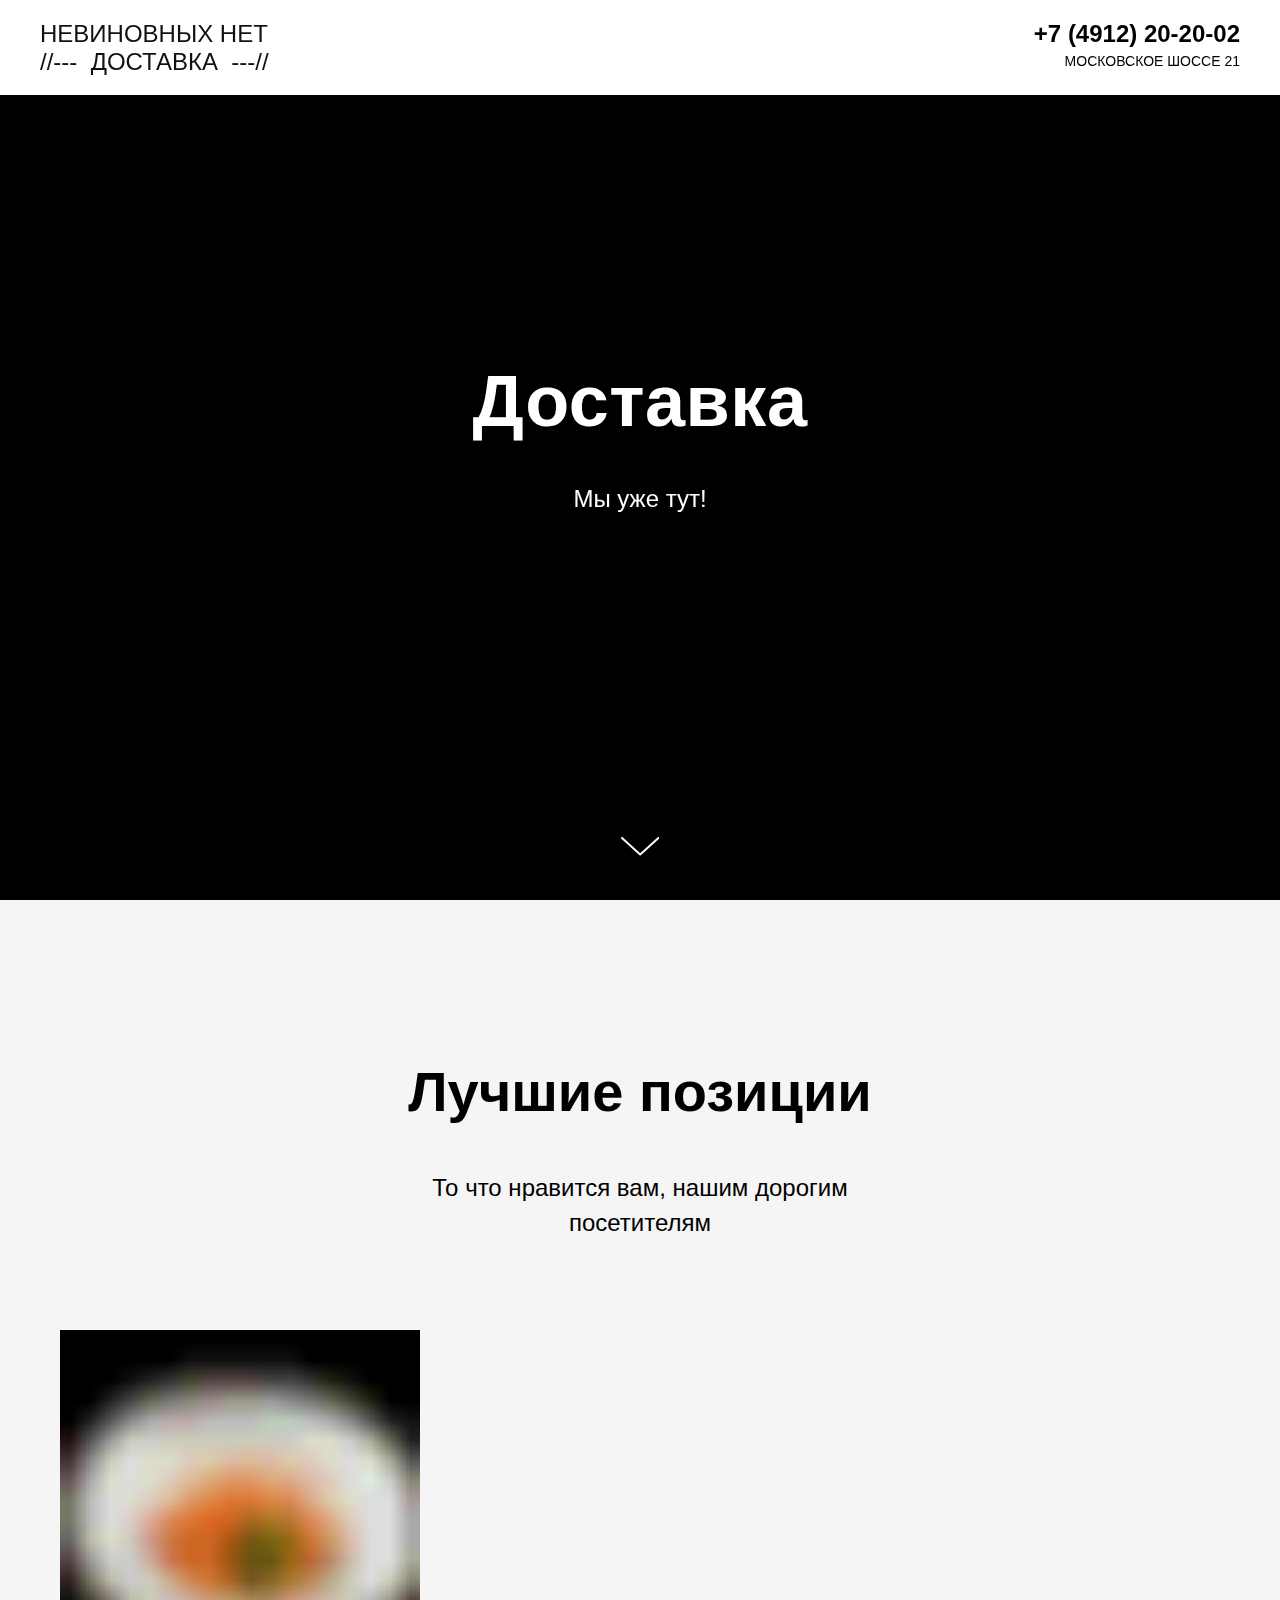
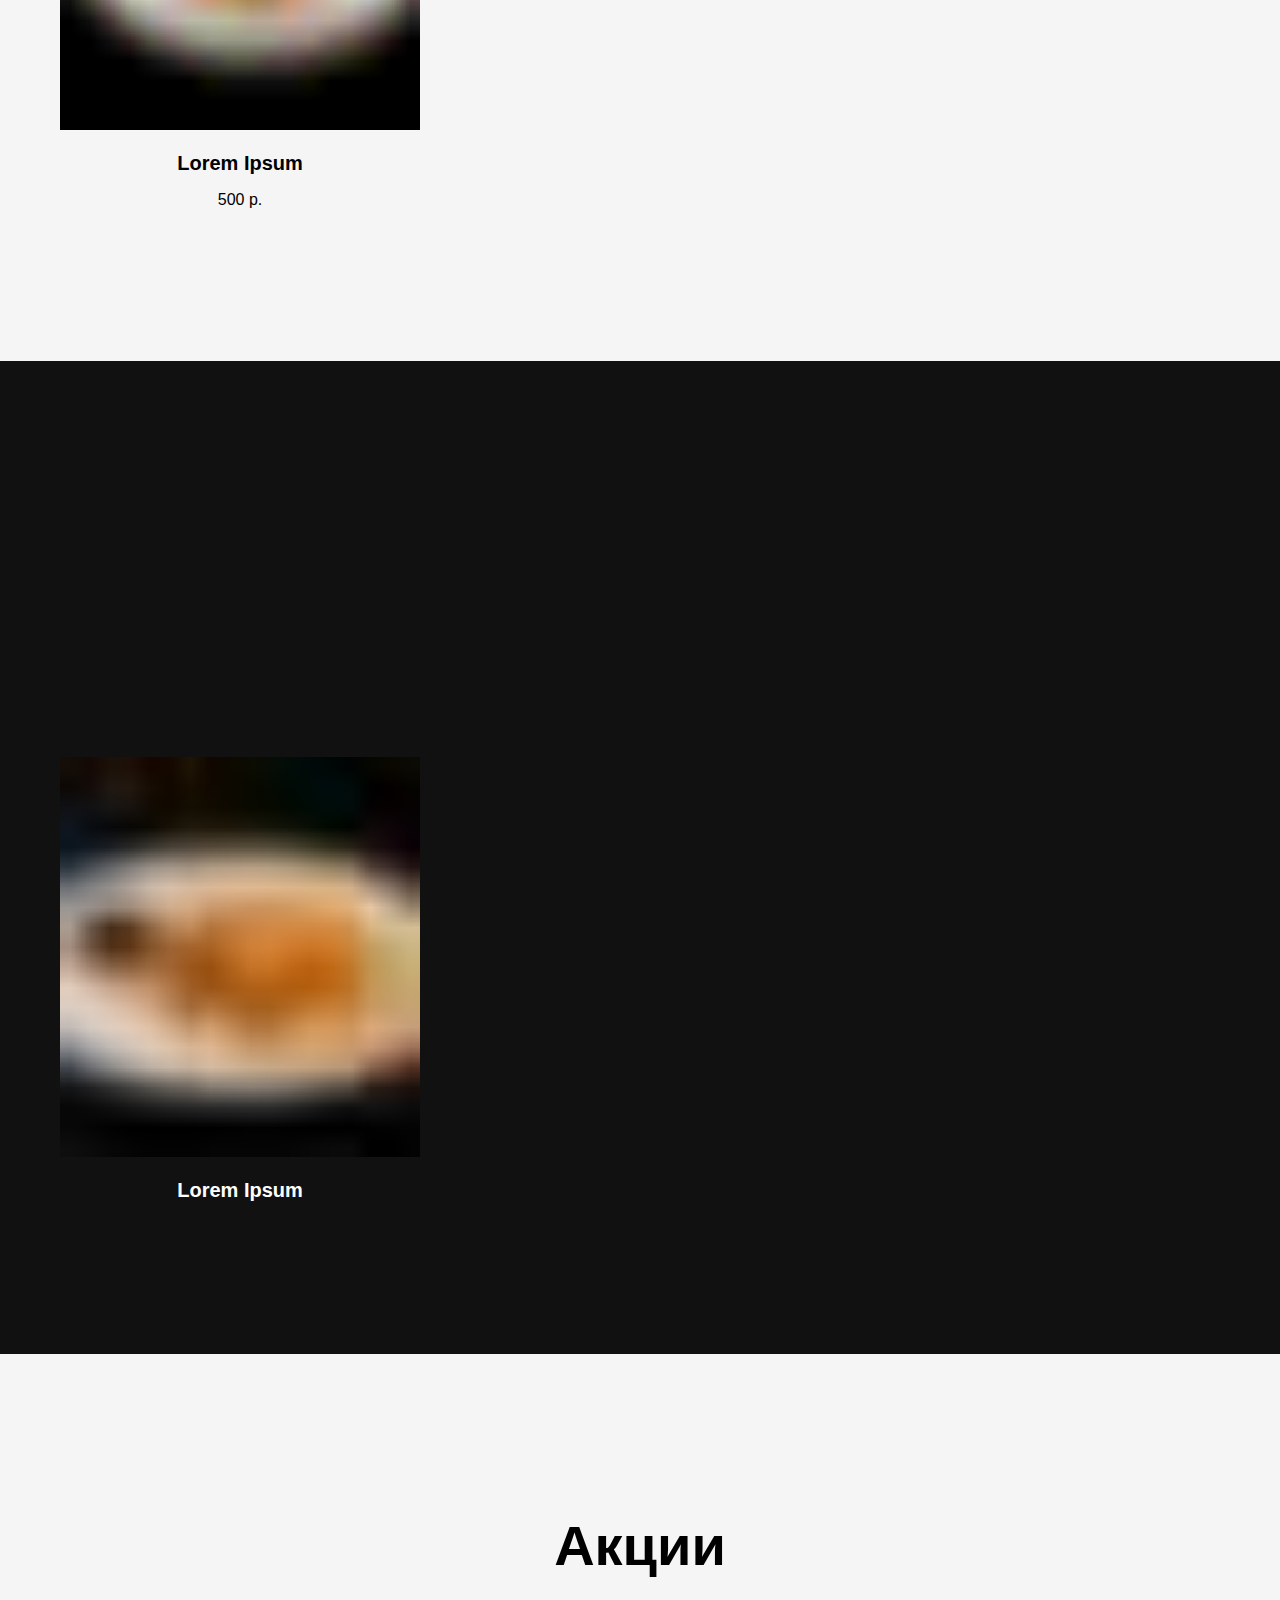
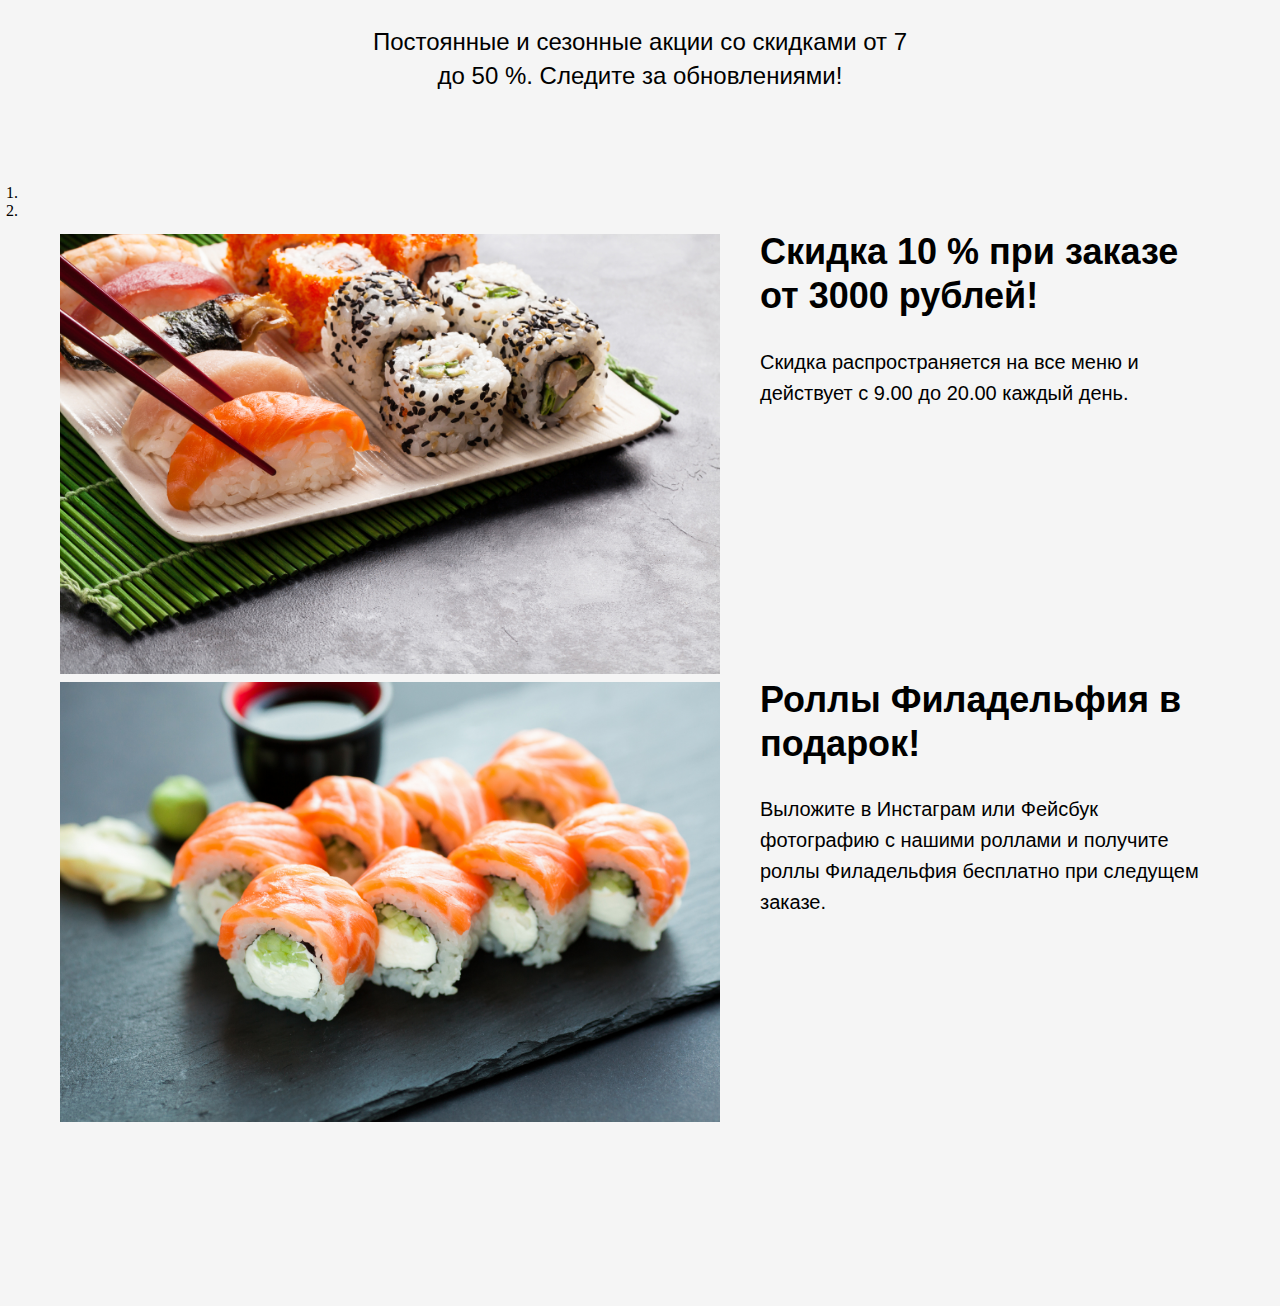
==== delivery.html @ f522497b "Add files via upload" ====
<!DOCTYPE html>
<html>

<head>
  <meta charset="utf-8">
  <meta name="viewport" content="width=device-width, initial-scale=1.0">
  <!--metatextblock-->
  <title>Delivery</title>
  <meta property="og:url" content="http://project5438077.tilda.ws/delivery">
  <meta property="og:title" content="Delivery">
  <meta property="og:description" content>
  <meta property="og:type" content="website">
  <meta property="og:image" content="images/Depositphotos_106340_1.jpg">
  <link rel="canonical" href="http://project5438077.tilda.ws/delivery">
  <link rel="stylesheet" href="./css/style.css">
  <!--/metatextblock-->
  <meta property="fb:app_id" content="257953674358265">
  <meta name="format-detection" content="telephone=no">
  <meta http-equiv="x-dns-prefetch-control" content="on">
  <link rel="dns-prefetch" href="https://ws.tildacdn.com">
  <link rel="dns-prefetch" href="https://static.tildacdn.info">
  <link rel="shortcut icon" href="tildafavicon.ico" type="image/x-icon">
  <!-- Assets -->
  <script src="js/tilda-fallback-1.0.min.js" charset="utf-8" async></script>
  <link rel="stylesheet" href="css/tilda-grid-3.0.min.css" type="text/css" media="all" onerror="this.loaderr='y';">
  <link rel="stylesheet" href="css/tilda-blocks-2.14.css" type="text/css" media="all" onerror="this.loaderr='y';">
  <link rel="stylesheet" href="css/tilda-animation-1.0.min.css" type="text/css" media="all" onerror="this.loaderr='y';">
  <link rel="stylesheet" href="css/tilda-menusub-1.0.min.css" type="text/css" media="print" onload="this.media='all';" onerror="this.loaderr='y';">
  <noscript>
    <link rel="stylesheet" href="css/tilda-menusub-1.0.min.css" type="text/css" media="all">
  </noscript>
  <link rel="stylesheet" href="css/tilda-cover-1.0.min.css" type="text/css" media="all" onerror="this.loaderr='y';">
  <link rel="stylesheet" href="css/tilda-popup-1.1.min.css" type="text/css" media="print" onload="this.media='all';" onerror="this.loaderr='y';">
  <noscript>
    <link rel="stylesheet" href="css/tilda-popup-1.1.min.css" type="text/css" media="all">
  </noscript>
  <link rel="stylesheet" href="css/tilda-slds-1.4.min.css" type="text/css" media="print" onload="this.media='all';" onerror="this.loaderr='y';">
  <noscript>
    <link rel="stylesheet" href="css/tilda-slds-1.4.min.css" type="text/css" media="all">
  </noscript>
  <link rel="stylesheet" href="css/tilda-zoom-2.0.min.css" type="text/css" media="print" onload="this.media='all';" onerror="this.loaderr='y';">
  <noscript>
    <link rel="stylesheet" href="css/tilda-zoom-2.0.min.css" type="text/css" media="all">
  </noscript>
  <link rel="stylesheet" href="css/tilda-catalog-1.1.min.css" type="text/css" media="print" onload="this.media='all';" onerror="this.loaderr='y';">
  <noscript>
    <link rel="stylesheet" href="css/tilda-catalog-1.1.min.css" type="text/css" media="all">
  </noscript>
  <link rel="stylesheet" href="css/tilda-forms-1.0.min.css" type="text/css" media="all" onerror="this.loaderr='y';">
  <link rel="stylesheet" href="css/carousel-btstrp.min.css" type="text/css" media="print" onload="this.media='all';" onerror="this.loaderr='y';">
  <noscript>
    <link rel="stylesheet" href="css/carousel-btstrp.min.css" type="text/css" media="all">
  </noscript>
  <script src="js/jquery-1.10.2.min.js" onerror="this.loaderr='y';"></script>
  <script src="js/tilda-scripts-3.0.min.js" onerror="this.loaderr='y';"></script>
  <script src="js/tilda-blocks-2.7.js" onerror="this.loaderr='y';"></script>
  <script src="js/lazyload-1.3.min.js" charset="utf-8" async onerror="this.loaderr='y';"></script>
  <script src="js/tilda-animation-1.0.min.js" charset="utf-8" async onerror="this.loaderr='y';"></script>
  <script src="js/tilda-cover-1.0.min.js" charset="utf-8" async onerror="this.loaderr='y';"></script>
  <script src="js/tilda-events-1.0.min.js" charset="utf-8" async onerror="this.loaderr='y';"></script>
  <script src="js/tilda-menusub-1.0.min.js" charset="utf-8" async onerror="this.loaderr='y';"></script>
  <script src="js/hammer.min.js" charset="utf-8" async onerror="this.loaderr='y';"></script>
  <script src="js/tilda-slds-1.4.min.js" charset="utf-8" async onerror="this.loaderr='y';"></script>
  <script src="js/tilda-products-1.0.min.js" charset="utf-8" async onerror="this.loaderr='y';"></script>
  <script src="js/tilda-zoom-2.0.min.js" charset="utf-8" async onerror="this.loaderr='y';"></script>
  <script src="js/tilda-catalog-1.1.min.js" charset="utf-8" async onerror="this.loaderr='y';"></script>
  <script src="js/bootstrap.min.js" charset="utf-8" onerror="this.loaderr='y';"></script>
  <script src="js/tilda-forms-1.0.min.js" charset="utf-8" async onerror="this.loaderr='y';"></script>
  <script src="js/tilda-cart-1.0.min.js" charset="utf-8" async onerror="this.loaderr='y';"></script>
  <script src="js/tilda-video-processor-1.0.min.js" charset="utf-8" async onerror="this.loaderr='y';"></script>
  <script type="text/javascript">
    window.dataLayer = window.dataLayer || [];
  </script>
  <script type="text/javascript">
    (function() {
      if ((/bot|google|yandex|baidu|bing|msn|duckduckbot|teoma|slurp|crawler|spider|robot|crawling|facebook/i.test(navigator.userAgent)) === false && typeof(sessionStorage) != 'undefined' && sessionStorage.getItem('visited') !== 'y' && document.visibilityState) {
        var style = document.createElement('style');
        style.type = 'text/css';
        style.innerHTML = '@media screen and (min-width: 980px) {.t-records {opacity: 0;}.t-records_animated {-webkit-transition: opacity ease-in-out .2s;-moz-transition: opacity ease-in-out .2s;-o-transition: opacity ease-in-out .2s;transition: opacity ease-in-out .2s;}.t-records.t-records_visible {opacity: 1;}}';
        document.getElementsByTagName('head')[0].appendChild(style);

        function t_setvisRecs() {
          var alr = document.querySelectorAll('.t-records');
          Array.prototype.forEach.call(alr, function(el) {
            el.classList.add("t-records_animated");
          });
          setTimeout(function() {
            Array.prototype.forEach.call(alr, function(el) {
              el.classList.add("t-records_visible");
            });
            sessionStorage.setItem("visited", "y");
          }, 400);
        }
        document.addEventListener('DOMContentLoaded', t_setvisRecs);
      }
    })();
  </script>
  <style type="text/css">
    @media screen and (min-width: 980px) {
      .t-records {
        opacity: 0;
      }
      .t-records_animated {
        -webkit-transition: opacity ease-in-out .2s;
        -moz-transition: opacity ease-in-out .2s;
        -o-transition: opacity ease-in-out .2s;
        transition: opacity ease-in-out .2s;
      }
      .t-records.t-records_visible {
        opacity: 1;
      }
    }
  </style>
</head>

<body class="t-body" style="margin:0;">
  <!--allrecords-->
  <div id="allrecords" class="t-records t-records_animated t-records_visible" data-hook="blocks-collection-content-node" data-tilda-project-id="5438077" data-tilda-page-id="26859741" data-tilda-page-alias="delivery" data-tilda-formskey="30fe59f7a4c618c6c5c0951fc5438077" data-tilda-lazy="yes">
    <div id="rec433613453" class="r t-rec" style=" " data-animationappear="off" data-record-type="257">
      <!-- T228 -->
      <div id="nav433613453marker"></div>
      <div class="t228__mobile">
        <div class="t228__mobile_container">
          <div class="t228__mobile_text t-name t-name_md" field="text"> </div>
          <div class="t228__burger"> <span></span> <span></span> <span></span> <span></span> </div>
        </div>
      </div>
      <div id="nav433613453" class="t228 t228__hidden t228__positionfixed " style="background-color: rgba(255,255,255,1); height:95px; box-shadow: 0px 1px 3px rgba(0,0,0,0.10);" data-bgcolor-hex="#ffffff" data-bgcolor-rgba="rgba(255,255,255,1)" data-navmarker="nav433613453marker" data-appearoffset data-bgopacity-two="100" data-menushadow="10" data-bgopacity="1" data-bgcolor-rgba-afterscroll="rgba(255,255,255,1)" data-menu-items-align="center" data-menu="yes">
        <div class="t228__maincontainer " style="height:95px;">
          <div class="t228__padding40px"></div>
          <div class="t228__leftside">
            <div class="t228__leftcontainer">
              <a href="./index.html" style="color:#111;">
                <div class="t228__logo t-title" field="title" style="color:#111;">НЕВИНОВНЫХ НЕТ
                  <br>//---  ДОСТАВКА  ---//</div>
              </a>
            </div>
          </div>
          <div class="t228__centerside "> </div>
          <div class="t228__rightside">
            <div class="t228__rightcontainer">
              <div class="t228__right_descr" style="color:#000000;font-size:24px;font-weight:600;">
                <div style="line-height: 24px;" data-customstyle="yes">+7 (4912) 20-20-02
                  <br><span style="font-weight: 400; font-size: 14px;">МОСКОВСКОЕ ШОССЕ 21</span></div>
              </div>
            </div>
          </div>
          <div class="t228__padding40px"></div>
        </div>
      </div>
      <style>
        @media screen and (max-width: 980px) {
          #rec433613453 .t228__leftcontainer {
            padding: 20px;
          }
          #rec433613453 .t228__imglogo {
            padding: 20px 0;
          }
          #rec433613453 .t228 {
            position: static;
          }
        }
      </style>
      <script>
        $(window).on('load', function() {
          if (typeof t228_setWidth !== 'undefined') {
            t228_setWidth('433613453');
          }
        });
        $(window).on('resize', function() {
          if (typeof t228_setWidth !== 'undefined') {
            t228_setWidth('433613453');
          }
          t228_setBg('433613453');
        });
        $(document).ready(function() {
          setTimeout(function() {
            t228_highlight();
          }, 500);
          t228_checkAnchorLinks('433613453');
          if (typeof t228__init === 'function') {
            t228__init('433613453');
          }
          t228_setBg('433613453');
          if (typeof t228_setWidth !== 'undefined') {
            t228_setWidth('433613453');
          }
          t228_changebgopacitymenu('433613453');
          $(window).bind('scroll', t_throttle(function() {
            t228_changebgopacitymenu('433613453')
          }));
          t228_createMobileMenu('433613453');
        });
      </script>
      <!--[if IE 8]><style>#rec433613453 .t228 {
filter: progid:DXImageTransform.Microsoft.gradient(startColorStr='#D9ffffff', endColorstr='#D9ffffff');
}</style><![endif]-->
      <style>
        #rec433613453 .t-menu__link-item {
          -webkit-transition: color 0.3s ease-in-out, opacity 0.3s ease-in-out;
          transition: color 0.3s ease-in-out, opacity 0.3s ease-in-out;
        }
        
        #rec433613453 .t-menu__link-item.t-active {
          color: #ff6047 !important;
        }
        
        #rec433613453 .t-menu__link-item:not(.t-active):not(.tooltipstered):hover {
          color: #ff6047 !important;
        }
        
        @supports (overflow:-webkit-marquee) and (justify-content:inherit) {
          #rec433613453 .t-menu__link-item,
          #rec433613453 .t-menu__link-item.t-active {
            opacity: 1 !important;
          }
        }
      </style>
      <script type="text/javascript">
        $(document).ready(function() {
          setTimeout(function() {
            t_onFuncLoad('t_menusub_init', function() {
              t_menusub_init('433613453');
            });
          }, 500);
        });
      </script>
      <style>
        @media screen and (max-width: 980px) {
          #rec433613453 .t-menusub__menu .t-menusub__link-item {
            color: #000000 !important;
          }
          #rec433613453 .t-menusub__menu .t-menusub__link-item.t-active {
            color: #000000 !important;
          }
        }
      </style>
    </div>
    <div id="rec433613454" class="r t-rec" style=" " data-animationappear="off" data-record-type="18">
      <!-- cover -->
      <div class="t-cover" id="recorddiv433613454" bgimgfield="img" style="height:100vh; background-image:-webkit-linear-gradient(top, #ccc, #777); background-image:-moz-linear-gradient(top, #ccc, #777); background-image:-o-linear-gradient(top, #ccc, #777); background-image:-ms-linear-gradient(top, #ccc, #777); background-image:linear-gradient(top, #ccc, #777); ">
        <div class="t-cover__carrier" id="coverCarry433613454" data-content-cover-id="433613454" data-content-cover-bg data-content-cover-height="100vh" data-content-cover-parallax data-content-video-url-youtube="oqwJ-KZVD-g" style="height:100vh;background-attachment:scroll; background-position:center top;"></div>
        <div class="t-cover__filter" style="height:100vh;background-image: -moz-linear-gradient(top, rgba(0,0,0,0.40), rgba(0,0,0,0.50));background-image: -webkit-linear-gradient(top, rgba(0,0,0,0.40), rgba(0,0,0,0.50));background-image: -o-linear-gradient(top, rgba(0,0,0,0.40), rgba(0,0,0,0.50));background-image: -ms-linear-gradient(top, rgba(0,0,0,0.40), rgba(0,0,0,0.50));background-image: linear-gradient(top, rgba(0,0,0,0.40), rgba(0,0,0,0.50));filter: progid:DXImageTransform.Microsoft.gradient(startColorStr=&#x27;#99000000&#x27;, endColorstr=&#x27;#7f000000&#x27;);"></div>
        <div class="t-container">
          <div class="t-col t-col_12 ">
            <div class="t-cover__wrapper t-valign_middle" style="height:100vh;">
              <div class="t001 t-align_center">
                <div class="t001__wrapper" data-hook-content="covercontent">
                  <div class="t001__title t-title t-title_xl" style field="title">Доставка</div>
                  <div class="t001__descr t-descr t-descr_xl t001__descr_center" style field="descr">Мы уже тут!</div> <span class="space"></span> </div>
              </div>
            </div>
          </div>
        </div>
        <!-- arrow -->
        <div class="t-cover__arrow">
          <div class="t-cover__arrow-wrapper t-cover__arrow-wrapper_animated">
            <div class="t-cover__arrow_mobile">
              <svg class="t-cover__arrow-svg" style="fill:#ffffff;" x="0px" y="0px" width="38.417px" height="18.592px" viewBox="0 0 38.417 18.592">
                <g>
                  <path d="M19.208,18.592c-0.241,0-0.483-0.087-0.673-0.261L0.327,1.74c-0.408-0.372-0.438-1.004-0.066-1.413c0.372-0.409,1.004-0.439,1.413-0.066L19.208,16.24L36.743,0.261c0.411-0.372,1.042-0.342,1.413,0.066c0.372,0.408,0.343,1.041-0.065,1.413L19.881,18.332C19.691,18.505,19.449,18.592,19.208,18.592z" />
                </g>
              </svg>
            </div>
          </div>
        </div>
        <!-- arrow -->
      </div>
    </div>
    <div id="rec433613455" class="r t-rec" style=" " data-record-type="215">
      <a name="rolls" style="font-size:0;"></a>
    </div>
    <div id="rec433613456" class="r t-rec t-rec_pt_150 t-rec_pb_90" style="padding-top:150px;padding-bottom:90px;background-color:#f5f5f5; " data-record-type="255" data-bg-color="#f5f5f5">
      <!-- T225 -->
      <div class="t225">
        <div class="t-container t-align_center">
          <div class="t-col t-col_6 t-prefix_3">
            <div class="t225__title t-title t-title_md" field="title" style="font-size:56px;">Лучшие позиции</div>
            <div class="t225__descr t-descr t-descr_xxl" field="descr" style="font-size:24px;">То что нравится вам, нашим дорогим посетителям</div>
          </div>
        </div>
      </div>
    </div>
    <div id="rec433613457" class="r t-rec t-rec_pt_0 t-rec_pb_150" style="padding-top:0px;padding-bottom:150px;background-color:#f5f5f5; " data-animationappear="off" data-record-type="776" data-bg-color="#f5f5f5">
      <!-- t776 -->
      <div class="t776" data-show-count>
        <div class="t776__parent t776__container_mobile-grid">
          <div class="t776__col t-col t-col_4 t-align_center t-item t776__col_mobile-grid js-product" data-product-lid="1649456029117">
            <div class="t776__content">
              <div class="t776__imgwrapper t1002__picture-wrapper " style="padding-bottom:111.11111111111%;">
                <div class="t776__bgimg t-bgimg js-product-img" data-original="https://static.tildacdn.info/tild6463-3866-4536-b332-656566323364/noroot.png" style="background-image:url(&#x27;images/noroot.png&#x27;);" bgimgfield="li_gallery__1649456029117:::0"></div>
              </div>
              <div class="t776__textwrapper">
                <div class="t776__title t-name t-name_md js-product-name" data-auto-correct-font-size="rem" field="li_title__1649456029117" style="font-weight:700;"> Lorem Ipsum
                </div>
                <div class="t776__price-wrapper ">
                  <div class="t776__price t776__price-item t-name t-name_xs" data-auto-correct-font-size="rem" style="font-weight:400;">
                    <div class="t776__price-value js-product-price notranslate" translate="off" field="li_price__1649456029117">500</div>
                    <div class="t776__price-currency">р.</div>
                  </div>
                </div>
              </div>
            </div>
          </div>
        </div>
      </div>
      <script>
        $(document).ready(function() {
          t776__showMore('433613457');
          setTimeout(function() {
            t776__init('433613457');
          }, 500);
        });
      </script>
      <style type="text/css">
        #rec433613457 .t-slds__bullet_active .t-slds__bullet_body {
          background-color: #222 !important;
        }
        
        #rec433613457 .t-slds__bullet:hover .t-slds__bullet_body {
          background-color: #222 !important;
        }
      </style>
      <style>
        #rec433613457 .t-btn:not(.t-animate_no-hover):hover {
          background-color: #ff3714 !important;
        }
        
        #rec433613457 .t-btn:not(.t-animate_no-hover) {
          -webkit-transition: background-color 0.2s ease-in-out, color 0.2s ease-in-out, border-color 0.2s ease-in-out, box-shadow 0.2s ease-in-out;
          transition: background-color 0.2s ease-in-out, color 0.2s ease-in-out, border-color 0.2s ease-in-out, box-shadow 0.2s ease-in-out;
        }
        
        #rec433613457 .t-btntext:not(.t-animate_no-hover):hover {}
      </style>
    </div>
    <div id="rec433613458" class="r t-rec" style=" " data-record-type="215">
      <a name="sets" style="font-size:0;"></a>
    </div>
    <div id="rec433613459" class="r t-rec t-rec_pt_150 t-rec_pb_90" style="padding-top:150px;padding-bottom:90px; " data-record-type="255">
      <!-- T225 -->
      <div class="t225">
        <div class="t-container t-align_center">
          <div class="t-col t-col_6 t-prefix_3">
            <div class="t225__title t-title t-title_md" field="title" style="font-size:56px; color: #fff;">Новинки</div>
            <div class="t225__descr t-descr t-descr_xxl" field="descr" style="font-size:24px; color: #fff;">Вкусные новинки сезона</div>
          </div>
        </div>
      </div>
    </div>
    <div id="rec433613460" class="r t-rec t-rec_pt_0 t-rec_pb_150" style="padding-top:0px;padding-bottom:150px; " data-animationappear="off" data-record-type="776">
      <!-- t776 -->
      <div class="t776" data-show-count>
        <div class="t776__parent t776__container_mobile-grid">
          <div class="t776__col t-col t-col_4 t-align_center t-item t776__col_mobile-grid js-product" data-product-lid="1649456157159">
            <div class="t776__content">
              <div class="t776__imgwrapper t1002__picture-wrapper " style="padding-bottom:111.11111111111%;">
                <div class="t776__bgimg t-bgimg js-product-img" data-original="https://static.tildacdn.info/tild3234-6239-4339-b736-613534326632/slide3.jpeg" style="background-image:url(&#x27;images/slide3.jpeg&#x27;);" bgimgfield="li_gallery__1649456157159:::0"></div>
              </div>
              <div class="t776__textwrapper">
                <div class="t776__title t-name t-name_md js-product-name" data-auto-correct-font-size="rem" field="li_title__1649456157159" style="font-weight:700;  color: #fff;"> Lorem Ipsum
                </div>
              </div>
            </div>
          </div>
        </div>
      </div>
      <script>
        $(document).ready(function() {
          t776__showMore('433613460');
          setTimeout(function() {
            t776__init('433613460');
          }, 500);
        });
      </script>
      <style type="text/css">
        #rec433613460 .t-slds__bullet_active .t-slds__bullet_body {
          background-color: #222 !important;
        }
        
        #rec433613460 .t-slds__bullet:hover .t-slds__bullet_body {
          background-color: #222 !important;
        }
      </style>
      <style>
        #rec433613460 .t-btn:not(.t-animate_no-hover):hover {
          background-color: #ff3714 !important;
        }
        
        #rec433613460 .t-btn:not(.t-animate_no-hover) {
          -webkit-transition: background-color 0.2s ease-in-out, color 0.2s ease-in-out, border-color 0.2s ease-in-out, box-shadow 0.2s ease-in-out;
          transition: background-color 0.2s ease-in-out, color 0.2s ease-in-out, border-color 0.2s ease-in-out, box-shadow 0.2s ease-in-out;
        }
        
        #rec433613460 .t-btntext:not(.t-animate_no-hover):hover {}
      </style>
    </div>
    <div id="rec433613461" class="r t-rec" style=" " data-record-type="215">
      <a name="discounts" style="font-size:0;"></a>
    </div>
    <div id="rec433613462" class="r t-rec t-rec_pt_150 t-rec_pb_0" style="padding-top:150px;padding-bottom:0px;background-color:#f5f5f5; " data-record-type="255" data-bg-color="#f5f5f5">
      <!-- T225 -->
      <div class="t225">
        <div class="t-container t-align_center">
          <div class="t-col t-col_6 t-prefix_3">
            <div class="t225__title t-title t-title_md" field="title" style="font-size:56px;">Акции</div>
            <div class="t225__descr t-descr t-descr_xxl" field="descr" style="font-size:24px;">Постоянные и сезонные акции со скидками от 7 до 50 %. Следите за обновлениями!</div>
          </div>
        </div>
      </div>
    </div>
    <div id="rec433613463" class="r t-rec t-rec_pt_90 t-rec_pb_180" style="padding-top:90px;padding-bottom:180px;background-color:#f5f5f5; " data-record-type="311" data-bg-color="#f5f5f5">
      <!-- T310 -->
      <div class="t310">
        <div style="width:100%; margin: 0 auto;">
          <div id="myCarousel433613463" class="carousel slide" data-ride="carousel" data-interval="false">
            <!-- Indicators -->
            <ol class="carousel-indicators dotsbottom">
              <li data-target="#myCarousel433613463" data-slide-to="0" class=" active"></li>
              <li data-target="#myCarousel433613463" data-slide-to="1" class></li>
            </ol>
            <div class="carousel-inner">
              <div class="item active" style>
                <div class="t-container">
                  <div class="t-col t-col_7 t310__centeredsection" itemscope itemtype="http://schema.org/ImageObject">
                    <meta itemprop="image" content="https://static.tildacdn.info/tild3339-6639-4766-b837-356466316132/Depositphotos_106340.jpg"> <img src="images/Depositphotos_106340.jpg" imgfield="img"> </div>
                  <div class="t-col t-col_5 ">
                    <div class="t310__title t-title t-title_xxs" field="title">Скидка 10 % при заказе от 3000 рублей!</div>
                    <div class="t-text t-text_md" field="text">Скидка распространяется на все меню и действует с 9.00 до 20.00 каждый день.</div>
                  </div>
                </div>
              </div>
              <div class="item " style>
                <div class="t-container">
                  <div class="t-col t-col_7 t310__centeredsection" itemscope itemtype="http://schema.org/ImageObject">
                    <meta itemprop="image" content="https://static.tildacdn.info/tild6162-6638-4666-a137-376561623464/Depositphotos_154079.jpg"> <img src="images/Depositphotos_154079.jpg" imgfield="img2"> </div>
                  <div class="t-col t-col_5 ">
                    <div class="t310__title t-title t-title_xxs" field="title2">Роллы Филадельфия в подарок!</div>
                    <div class="t-text t-text_md" field="text2">Выложите в Инстаграм или Фейсбук фотографию с нашими роллами и получите роллы Филадельфия бесплатно при следущем заказе.</div>
                  </div>
                </div>
              </div>
            </div>
            <a class="left carousel-control" href="#myCarousel433613463" data-slide="prev"><span class="carousel-control-left" style="top:42%;"></span></a> <a class="right carousel-control" href="#myCarousel433613463" data-slide="next"><span class="carousel-control-right" style="top:42%;"></span></a> </div>
        </div>
      </div>
    </div>
    <div id="rec433613464" class="r t-rec" style=" " data-record-type="215">
      <a name="contacts" style="font-size:0;"></a>
    </div>
    <div id="rec433613468" class="r t-rec" style=" " data-animationappear="off" data-record-type="706">
      <!--tcart-->
      <script>
        $(document).ready(function() {
          setTimeout(function() {
            t_onFuncLoad('tcart__init', function() {
              tcart__init('433613468', '');
            });
          }, 50);
          /* fix for Android */
          var ua = navigator.userAgent.toLowerCase();
          var isAndroid = (ua.indexOf("android") > -1);
          if (isAndroid && !$('.t-body').hasClass('t-body_scrollable-fix-for-android')) {
            $('.t-body').addClass('t-body_scrollable-fix-for-android');
            $('head').append("<style>@media screen and (max-width: 560px) {\n.t-body_scrollable-fix-for-android {\noverflow: visible !important;\n}\n}\n</style>");
            console.log('Android css fix was inited');
          }
          /* fix Instagram iPhone keyboard bug */
          if (ua.indexOf("instagram") !== -1 && ua.indexOf("iphone") !== -1) {
            $(".t-body").css("position", "relative");
          }
          var cartWindow = $("#rec433613468 .t706__cartwin");
          var curMode = $(".t-records").attr("data-tilda-mode");
          if (cartWindow.length && curMode != "edit" && curMode != "preview") {
            cartWindow.bind('scroll', t_throttle(function() {
              if (window.lazy === 'y' || $('#allrecords').attr('data-tilda-lazy') === 'yes') {
                t_onFuncLoad('t_lazyload_update', function() {
                  t_lazyload_update();
                });
              }
            }, 500));
          }
        });
      </script>
      <div class="t706" data-cart-ver="137" data-opencart-onorder="yes" data-project-currency="р." data-project-currency-side="r" data-project-currency-sep="," data-project-currency-code="RUB">
        <div class="t706__carticon" style>
          <div class="t706__carticon-text t-name t-name_xs">Click to order</div>
          <div class="t706__carticon-wrapper">
            <div class="t706__carticon-imgwrap">
              <svg style="stroke:#000000;" class="t706__carticon-img" xmlns="http://www.w3.org/2000/svg" viewBox="0 0 64 64">
                <path fill="none" stroke-width="2" stroke-miterlimit="10" d="M44 18h10v45H10V18h10z" />
                <path fill="none" stroke-width="2" stroke-miterlimit="10" d="M22 24V11c0-5.523 4.477-10 10-10s10 4.477 10 10v13" /> </svg>
            </div>
            <div class="t706__carticon-counter js-carticon-counter" style="background-color:#ff6047;"></div>
          </div>
        </div>
        <div class="t706__cartwin">
          <div class="t706__cartwin-close">
            <div class="t706__cartwin-close-wrapper">
              <svg class="t706__cartwin-close-icon" width="23px" height="23px" viewBox="0 0 23 23" version="1.1" xmlns="http://www.w3.org/2000/svg" xlink="http://www.w3.org/1999/xlink">
                <g stroke="none" stroke-width="1" fill="#fff" fill-rule="evenodd">
                  <rect transform="translate(11.313708, 11.313708) rotate(-45.000000) translate(-11.313708, -11.313708) " x="10.3137085" y="-3.6862915" width="2" height="30" />
                  <rect transform="translate(11.313708, 11.313708) rotate(-315.000000) translate(-11.313708, -11.313708) " x="10.3137085" y="-3.6862915" width="2" height="30" /> </g>
              </svg>
            </div>
          </div>
          <div class="t706__cartwin-content">
            <div class="t706__cartwin-top">
              <div class="t706__cartwin-heading t-name t-name_xl"></div>
            </div>
            <div class="t706__cartwin-products"></div>
            <div class="t706__cartwin-bottom">
              <div class="t706__cartwin-prodamount-wrap t-descr t-descr_sm"> <span class="t706__cartwin-prodamount-label">Total: </span><span class="t706__cartwin-prodamount"></span> </div>
            </div>
            <div class="t706__orderform ">
              <form id="form433613468" name="form433613468" role="form" action method="POST" data-formactiontype="0" data-inputbox=".t-input-group" class="t-form js-form-proccess t-form_inputs-total_3 " data-formsended-callback="t706_onSuccessCallback">
                <!-- NO ONE SERVICES CONNECTED -->
                <input type="hidden" name="tildaspec-formname" tabindex="-1" value="Cart">
                <div class="js-successbox t-form__successbox t-text t-text_md" style="display:none;"></div>
                <div class="t-form__inputsbox">
                  <div class="t-input-group t-input-group_nm" data-input-lid="1496239431201">
                    <div class="t-input-title t-descr t-descr_md" data-redactor-toolbar="no" field="li_title__1496239431201" style>Your Name</div>
                    <div class="t-input-block">
                      <input type="text" autocomplete="name" name="Name" class="t-input js-tilda-rule " value data-tilda-req="1" data-tilda-rule="name" style="color:#000000; border:1px solid #000000; ">
                      <div class="t-input-error"></div>
                    </div>
                  </div>
                  <div class="t-input-group t-input-group_em" data-input-lid="1496239459190">
                    <div class="t-input-title t-descr t-descr_md" data-redactor-toolbar="no" field="li_title__1496239459190" style>Your Email</div>
                    <div class="t-input-block">
                      <input type="text" autocomplete="email" name="Email" class="t-input js-tilda-rule " value data-tilda-req="1" data-tilda-rule="email" style="color:#000000; border:1px solid #000000; ">
                      <div class="t-input-error"></div>
                    </div>
                  </div>
                  <div class="t-input-group t-input-group_ph" data-input-lid="1496239478607">
                    <div class="t-input-title t-descr t-descr_md" data-redactor-toolbar="no" field="li_title__1496239478607" style>Your Phone</div>
                    <div class="t-input-block">
                      <input type="tel" autocomplete="tel" name="Phone" class="t-input js-tilda-rule " value data-tilda-req="1" data-tilda-rule="phone" pattern="[0-9]*" style="color:#000000; border:1px solid #000000; ">
                      <div class="t-input-error"></div>
                    </div>
                  </div>
                  <div class="t-form__errorbox-middle">
                    <div class="js-errorbox-all t-form__errorbox-wrapper" style="display:none;">
                      <div class="t-form__errorbox-text t-text t-text_md">
                        <p class="t-form__errorbox-item js-rule-error js-rule-error-all"></p>
                        <p class="t-form__errorbox-item js-rule-error js-rule-error-req"></p>
                        <p class="t-form__errorbox-item js-rule-error js-rule-error-email"></p>
                        <p class="t-form__errorbox-item js-rule-error js-rule-error-name"></p>
                        <p class="t-form__errorbox-item js-rule-error js-rule-error-phone"></p>
                        <p class="t-form__errorbox-item js-rule-error js-rule-error-minlength"></p>
                        <p class="t-form__errorbox-item js-rule-error js-rule-error-string"></p>
                      </div>
                    </div>
                  </div>
                  <div class="t-form__submit">
                    <button type="submit" class="t-submit" style="color:#ffffff;background-color:#000000;">Checkout</button>
                  </div>
                </div>
                <div class="t-form__errorbox-bottom">
                  <div class="js-errorbox-all t-form__errorbox-wrapper" style="display:none;">
                    <div class="t-form__errorbox-text t-text t-text_md">
                      <p class="t-form__errorbox-item js-rule-error js-rule-error-all"></p>
                      <p class="t-form__errorbox-item js-rule-error js-rule-error-req"></p>
                      <p class="t-form__errorbox-item js-rule-error js-rule-error-email"></p>
                      <p class="t-form__errorbox-item js-rule-error js-rule-error-name"></p>
                      <p class="t-form__errorbox-item js-rule-error js-rule-error-phone"></p>
                      <p class="t-form__errorbox-item js-rule-error js-rule-error-minlength"></p>
                      <p class="t-form__errorbox-item js-rule-error js-rule-error-string"></p>
                    </div>
                  </div>
                </div>
              </form>
              <style>
                #rec433613468 input::-webkit-input-placeholder {
                  color: #000000;
                  opacity: 0.5;
                }
                
                #rec433613468 input::-moz-placeholder {
                  color: #000000;
                  opacity: 0.5;
                }
                
                #rec433613468 input:-moz-placeholder {
                  color: #000000;
                  opacity: 0.5;
                }
                
                #rec433613468 input:-ms-input-placeholder {
                  color: #000000;
                  opacity: 0.5;
                }
                
                #rec433613468 textarea::-webkit-input-placeholder {
                  color: #000000;
                  opacity: 0.5;
                }
                
                #rec433613468 textarea::-moz-placeholder {
                  color: #000000;
                  opacity: 0.5;
                }
                
                #rec433613468 textarea:-moz-placeholder {
                  color: #000000;
                  opacity: 0.5;
                }
                
                #rec433613468 textarea:-ms-input-placeholder {
                  color: #000000;
                  opacity: 0.5;
                }
              </style>
            </div>
          </div>
        </div>
        <div class="t706__cartdata"> </div>
      </div>
      <style></style>
      <!--/tcart-->
    </div>
  </div>
  <!--/allrecords-->
</body>

</html>
---- css/style.css ----
html, body, #allrecords{
    background: #111;
}

a{
    transition: 0.5s;
}

a:hover{
    color: gold;
}
---- css/tilda-grid-3.0.min.css ----
.t-clear,.t-container:after,.t-container_100:after,.t-container_10:after,.t-container_8:after{clear:both}*,:after,:before{-webkit-box-sizing:content-box;-moz-box-sizing:content-box;box-sizing:content-box}a,b,blockquote,center,code,div,h1,h2,h3,h4,h5,h6,i,img,p,pre,span,table,td,th,tr,u,video{margin:0;padding:0;border:0}.t-row{margin:0}.t-container,.t-container_10,.t-container_8{margin-left:auto;margin-right:auto;padding:0;width:100%}.t-container{max-width:1200px}.t-container.flexx,.t-container_flex{display:-webkit-box;display:-moz-box;display:-ms-flexbox;display:-webkit-flex;display:flex}.t-container_100{width:100%;padding:0}.t-container_10{max-width:1000px}.t-container_8{max-width:800px}.t-container:after,.t-container:before,.t-container_100:after,.t-container_100:before,.t-container_10:after,.t-container_10:before,.t-container_8:after,.t-container_8:before{display:table;content:" "}.t-col{display:inline;float:left;margin-left:20px;margin-right:20px;width:100%}.t-col.flexx,.t-col_flex{align-items:stretch;height:inherit;margin-top:auto;margin-bottom:auto}.t-col_1{max-width:60px}.t-col_2{max-width:160px}.t-col_3{max-width:260px}.t-col_4{max-width:360px}.t-col_5{max-width:460px}.t-col_6{max-width:560px}.t-col_7{max-width:660px}.t-col_8{max-width:760px}.t-col_9{max-width:860px}.t-col_10{max-width:960px}.t-col_11{max-width:1060px}.t-col_12{max-width:1160px}.t-col_100{max-width:100vw}.t-prefix_1{padding-left:100px}.t-prefix_2{padding-left:200px}.t-prefix_3{padding-left:300px}.t-prefix_4{padding-left:400px}.t-prefix_5{padding-left:500px}.t-prefix_6{padding-left:600px}.t-prefix_7{padding-left:700px}.t-prefix_8{padding-left:800px}.t-prefix_9{padding-left:900px}.t-prefix_10{padding-left:1000px}.t-prefix_11{padding-left:1100px}.t-prefix_12{padding-left:1200px}.t-width{width:100%}.t-width_1{max-width:60px}.t-width_2{max-width:160px}.t-width_3{max-width:260px}.t-width_4{max-width:360px}.t-width_5{max-width:460px}.t-width_6{max-width:560px}.t-width_7{max-width:660px}.t-width_8{max-width:760px}.t-width_9{max-width:860px}.t-width_10{max-width:960px}.t-width_11{max-width:1060px}.t-width_12{max-width:1160px}.t-width_100{max-width:100%}.t-cell{display:table-cell;vertical-align:middle;height:100%;margin-left:0;margin-right:0}.t-cell_25{width:25vw}.t-cell_33{width:33.3333333vw}.t-cell_50{width:50vw}.t-cell_100{width:100vw}@media screen and (max-width:1200px){.t-container{max-width:960px;padding:0}.t-container_10{max-width:780px}.t-container_8{max-width:640px}.t-col{display:inline;float:left;margin-left:10px;margin-right:10px;width:100%}.t-col_1{max-width:60px}.t-col_2{max-width:140px}.t-col_3{max-width:220px}.t-col_4{max-width:300px}.t-col_5{max-width:380px}.t-col_6{max-width:460px}.t-col_7{max-width:540px}.t-col_8{max-width:620px}.t-col_9{max-width:700px}.t-col_10{max-width:780px}.t-col_11{max-width:860px}.t-col_12{max-width:940px}.t-prefix_1{padding-left:80px}.t-prefix_2{padding-left:160px}.t-prefix_3{padding-left:240px}.t-prefix_4{padding-left:320px}.t-prefix_5{padding-left:400px}.t-prefix_6{padding-left:480px}.t-prefix_7{padding-left:560px}.t-prefix_8{padding-left:640px}.t-prefix_9{padding-left:720px}.t-prefix_10{padding-left:800px}.t-prefix_11{padding-left:880px}.t-prefix_12{padding-left:960px}.t-width_1{max-width:60px}.t-width_2{max-width:140px}.t-width_3{max-width:220px}.t-width_4{max-width:300px}.t-width_5{max-width:380px}.t-width_6{max-width:460px}.t-width_7{max-width:540px}.t-width_8{max-width:620px}.t-width_9{max-width:700px}.t-width_10{max-width:780px}.t-width_11{max-width:860px}.t-width_12{max-width:940px}.t-width_100{max-width:100%}}@media screen and (max-width:960px){.t-col,.t-container.flexx,.t-container_flex{display:block}.t-container{max-width:640px}.t-col,.t-col_1,.t-col_10,.t-col_11,.t-col_12,.t-col_2,.t-col_3,.t-col_4,.t-col_5,.t-col_6,.t-col_7,.t-col_8,.t-col_9{width:100%;max-width:100%}.t-col{float:none;padding-left:20px;padding-right:20px;margin:0;box-sizing:border-box}.t-prefix_1,.t-prefix_10,.t-prefix_11,.t-prefix_12,.t-prefix_2,.t-prefix_3,.t-prefix_4,.t-prefix_5,.t-prefix_6,.t-prefix_7,.t-prefix_8,.t-prefix_9{padding-left:none}}
---- css/tilda-blocks-2.14.css ----
.t-body{margin:0}#allrecords{-webkit-font-smoothing:antialiased;background-color:none}#allrecords a{color:#ff8562;text-decoration:none}#allrecords a[href^=tel]{color:inherit;text-decoration:none}#allrecords ol{padding-left:22px}#allrecords ul{padding-left:20px}#allrecords b,#allrecords strong{font-weight:700}@media print{body,html{min-width:1200px;max-width:1200px;padding:0;margin:0 auto;border:none}}.t-text{font-family:'Arial',Arial,sans-serif;font-weight:300;color:#000}.t-text_xs{font-size:15px;line-height:1.55}.t-text_sm{font-size:18px;line-height:1.55}.t-text_md{font-size:20px;line-height:1.55}.t-text_lg{font-size:22px;line-height:1.55}.t-text_weight_plus{font-weight:400}.t-text-impact{font-family:'Arial',Arial,sans-serif;font-weight:300;color:#000}.t-text-impact_xs{font-size:26px;line-height:1.5}.t-text-impact_sm{font-size:32px;line-height:1.35}.t-text-impact_md{font-size:38px;line-height:1.35}.t-text-impact_lg{font-size:42px;line-height:1.23}.t-name{font-family:'Arial',Arial,sans-serif;font-weight:600;color:#000}.t-name_xs{font-size:16px;line-height:1.35}.t-name_sm{font-size:18px;line-height:1.35}.t-name_md{font-size:20px;line-height:1.35}.t-name_lg{font-size:22px;line-height:1.35}.t-name_xl{font-size:24px;line-height:1.35}.t-heading{font-family:'Arial',Arial,sans-serif;font-weight:600;color:#000}.t-heading_xs{font-size:26px;line-height:1.23}.t-heading_sm{font-size:28px;line-height:1.17}.t-heading_md{font-size:30px;line-height:1.17}.t-heading_lg{font-size:32px;line-height:1.17}.t-title{font-family:'Arial',Arial,sans-serif;font-weight:600;color:#000}.t-title_xxs{font-size:36px;line-height:1.23}.t-title_xs{font-size:42px;line-height:1.23}.t-title_sm{font-size:48px;line-height:1.23}.t-title_md{font-size:52px;line-height:1.23}.t-title_lg{font-size:64px;line-height:1.23}.t-title_xl{font-size:72px;line-height:1.17}.t-title_xxl{font-size:82px;line-height:1.17}.t-descr{font-family:'Arial',Arial,sans-serif;font-weight:300;color:#000}.t-descr_xxs{font-size:14px;line-height:1.55}.t-descr_xs{font-size:16px;line-height:1.55}.t-descr_sm{font-size:18px;line-height:1.55}.t-descr_md{font-size:20px;line-height:1.55}.t-descr_lg{font-size:22px;line-height:1.55}.t-descr_xl{font-size:24px;line-height:1.5}.t-descr_xxl{font-size:26px;line-height:1.45}.t-descr_xxxl{font-size:30px;line-height:1.45;letter-spacing:.45}.t-uptitle{font-family:'Arial',Arial,sans-serif;font-weight:600;color:#000;letter-spacing:2.5px}.t-uptitle_xs{font-size:12px}.t-uptitle_sm{font-size:14px}.t-uptitle_md{font-size:16px}.t-uptitle_lg{font-size:18px}.t-uptitle_xl{font-size:20px;letter-spacing:2px}.t-uptitle_xxl{font-size:22px;letter-spacing:2px}.t-uptitle_xxxl{font-size:24px;letter-spacing:2px}@media screen and (max-width:1200px){.t-text_xs{font-size:14px}.t-text_sm{font-size:16px}.t-text_md{font-size:18px}.t-text_lg{font-size:20px}.t-text-impact_md{font-size:30px}.t-descr_xxs{font-size:12px}.t-descr_xs{font-size:14px}.t-descr_sm{font-size:16px}.t-descr_md{font-size:18px}.t-descr_lg{font-size:20px}.t-descr_xl{font-size:22px}.t-descr_xxl{font-size:22px}.t-descr_xxxl{font-size:26px}.t-uptitle_md{font-size:14px}.t-uptitle_lg{font-size:16px}.t-uptitle_xl{font-size:18px}.t-uptitle_xxl{font-size:20px}.t-uptitle_xxxl{font-size:22px}.t-title_xxs{font-size:32px}.t-title_xs{font-size:38px}.t-title_sm{font-size:44px}.t-title_md{font-size:48px}.t-title_lg{font-size:60px}.t-title_xl{font-size:68px}.t-title_xxl{font-size:78px}.t-name_xs{font-size:14px}.t-name_sm{font-size:16px}.t-name_md{font-size:18px}.t-name_lg{font-size:20px}.t-name_xl{font-size:22px}.t-heading_xs{font-size:24px}.t-heading_sm{font-size:26px}.t-heading_md{font-size:28px}.t-heading_lg{font-size:30px}}@media screen and (max-width:640px){.t-text_xs{font-size:12px;line-height:1.45}.t-text_sm{font-size:14px;line-height:1.45}.t-text_md{font-size:16px;line-height:1.45}.t-text_lg{font-size:18px;line-height:1.45}.t-text-impact_sm{font-size:22px}.t-text-impact_md{font-size:26px}.t-text-impact_lg{font-size:28px}.t-descr_xs{font-size:12px;line-height:1.45}.t-descr_sm{font-size:14px;line-height:1.45}.t-descr_md{font-size:16px;line-height:1.45}.t-descr_lg{font-size:18px;line-height:1.45}.t-descr_xl{font-size:20px;line-height:1.4}.t-descr_xxl{font-size:20px}.t-descr_xxxl{font-size:22px}.t-uptitle_xs{font-size:10px}.t-uptitle_sm{font-size:10px}.t-uptitle_md{font-size:12px}.t-uptitle_lg{font-size:14px}.t-uptitle_xl{font-size:16px}.t-uptitle_xxl{font-size:18px}.t-uptitle_xxxl{font-size:20px}.t-title_xxs{font-size:28px}.t-title_xs{font-size:30px}.t-title_sm{font-size:30px}.t-title_md{font-size:30px}.t-title_lg{font-size:30px}.t-title_xl{font-size:32px}.t-title_xxl{font-size:36px}.t-name_xs{font-size:12px}.t-name_sm{font-size:14px}.t-name_md{font-size:16px}.t-name_lg{font-size:18px}.t-name_xl{font-size:20px}.t-heading_xs{font-size:22px}.t-heading_sm{font-size:24px}.t-heading_md{font-size:24px}.t-heading_lg{font-size:26px}}@media screen and (max-width:480px){.t-title_xl{font-size:30px}.t-title_xxl{font-size:30px}}.t-records{-webkit-font_smoothing:antialiased;background-color:none}.t-records a{color:#ff8562;text-decoration:none}.t-records a[href^=tel]{color:inherit;text-decoration:none}.t-records ol{padding-left:22px;margin-top:0;margin-bottom:10px}.t-records ul{padding-left:20px;margin-top:0;margin-bottom:10px}.t-btn{display:inline-block;font-family:'Arial',Arial,sans-serif;height:60px;border:0 none;font-size:16px;padding-left:60px;padding-right:60px;text-align:center;white-space:nowrap;vertical-align:middle;font-weight:700;background-image:none;cursor:pointer;-webkit-appearance:none;-webkit-user-select:none;-moz-user-select:none;-ms-user-select:none;-o-user-select:none;user-select:none;-webkit-box-sizing:border-box;-moz-box-sizing:border-box;box-sizing:border-box}.t-btn td{vertical-align:middle}.t-btn_sending{opacity:.5}@media screen and (max-width:640px){.t-btn{white-space:normal;padding-left:30px;padding-right:30px}}.t-btn_xs{height:35px;font-size:13px;padding-left:15px;padding-right:15px}.t-btn_sm{height:45px;font-size:14px;padding-left:30px;padding-right:30px}.t-btn_lg{height:60px;font-size:22px;padding-left:70px;padding-right:70px}.t-btn_xl{height:80px;font-size:26px;padding-left:80px;padding-right:80px}.t-btn_xxl{height:100px;font-size:30px;padding-left:90px;padding-right:90px}@media screen and (max-width:640px){.t-btn_sm{padding-left:20px;padding-right:20px}.t-btn_lg{font-size:18px;padding-left:40px;padding-right:40px}.t-btn_xl{font-size:22px;padding-left:50px;padding-right:50px}.t-btn_xxl{font-size:26px;padding-left:60px;padding-right:60px}}.t-btntext{font-family:'Arial',Arial,sans-serif;color:#000;font-size:20px;line-height:1.55;font-weight:700;text-decoration:none;cursor:pointer;display:inline-block}.t-btntext_sm{font-size:16px}.t-btntext_lg{font-size:24px}.t-uppercase.t-btntext{font-size:16px}.t-uppercase.t-btntext_sm{font-size:14px}.t-uppercase.t-btntext_lg{font-size:20px}.t-btntext:after{content:"\00a0→";font-family:Arial,Helvetica,sans-serif}@media screen and (max-width:640px){.t-btntext_lg{font-size:20px}}@media screen and (max-width:1200px){.t-screenmin-1200px{display:none}}@media screen and (max-width:980px){.t-screenmin-980px{display:none}}@media screen and (max-width:640px){.t-screenmin-640px{display:none}}@media screen and (max-width:480px){.t-screenmin-480px{display:none}}@media screen and (max-width:320px){.t-screenmin-320px{display:none}}@media screen and (min-width:321px){.t-screenmax-320px{display:none}}@media screen and (min-width:481px){.t-screenmax-480px{display:none}}@media screen and (min-width:641px){.t-screenmax-640px{display:none}}@media screen and (min-width:981px){.t-screenmax-980px{display:none}}@media screen and (min-width:1201px){.t-screenmax-1200px{display:none}}.t-hidden{display:none}.t-opacity_50{filter:alpha(opacity=50);KHTMLOpacity:.5;MozOpacity:.5;opacity:.5}.t-opacity_70{filter:alpha(opacity=70);KHTMLOpacity:.7;MozOpacity:.7;opacity:.7}.t-uppercase{text-transform:uppercase}.t-align_center{text-align:center}.t-align_left{text-align:left}.t-align_right{text-align:right}.t-margin_auto{margin-left:auto;margin-right:auto}.t-valign_middle{vertical-align:middle}.t-valign_top{vertical-align:top}.t-valign_bottom{vertical-align:bottom}.t-margin_left_auto{margin-right:0;margin-left:auto}.t-tildalabel{background-color:#000;color:#fff;width:100%;height:70px;font-family:Arial;font-size:14px}.t-tildalabel:hover .t-tildalabel__wrapper{opacity:1}.t-tildalabel_white{background-color:#fff;color:#000}.t-tildalabel_gray{background-color:#eee;color:#000}.t-tildalabel__wrapper{display:table;height:30px;width:270px;margin:0 auto;padding-top:20px;opacity:.4}.t-tildalabel__txtleft{display:table-cell;width:120px;height:30px;vertical-align:middle;text-align:right;padding-right:12px;font-weight:300;font-size:12px}.t-tildalabel__wrapimg{display:table-cell;width:30px;height:30px;vertical-align:middle}.t-tildalabel__img{width:30px;height:30px;vertical-align:middle}.t-tildalabel__txtright{display:table-cell;width:120px;height:30px;vertical-align:middle;padding-left:12px;font-weight:500;letter-spacing:2px}.t-tildalabel__link{color:#fff;text-decoration:none;vertical-align:middle}.t-tildalabel_white .t-tildalabel__link,.t-tildalabel_gray .t-tildalabel__link{color:#000}.t-tildalabel-free{padding:35px 0 45px;height:auto;text-align:center}.t-tildalabel-free__main{max-width:340px;display:block;margin:0 auto;line-height:1.4;letter-spacing:.2px;color:inherit;opacity:.4}.t-tildalabel-free__links-wr{display:table;margin:30px auto 0}.t-tildalabel-free__txt-link{display:table-cell;padding:0 15px;font-size:13px;text-decoration:none;color:inherit;opacity:.25}.t-tildalabel-free__txt-link:hover,.t-tildalabel-free__main:hover{opacity:1}@media screen and (max-width:640px){.t-tildalabel-free__txt-link{display:block;padding:5px 30px}.t-tildalabel-free__main{opacity:.7}.t-tildalabel-free__txt-link{opacity:.4}}.clearfix:before,.clearfix:after{display:table;content:" "}.clearfix:after{clear:both}.center-block{display:block;margin-right:auto;margin-left:auto}.t-mbfix{opacity:.01;-webkit-transform:translateX(0);-ms-transform:translateX(0);transform:translateX(0);position:fixed;width:100%;height:500px;background-color:white;top:0;left:0;z-index:10000;-webkit-transition:all 0.1s ease;transition:all 0.1s ease}.t-mbfix_hide{-webkit-transform:translateX(3000px);-ms-transform:translateX(3000px);transform:translateX(3000px)}.r_anim{-webkit-transition:opacity 0.5s;transition:opacity 0.5s}.r_hidden{opacity:0}.r_showed{opacity:1}img:not([src]){visibility:hidden}.t-popup{display:none}.t-body_scroll-locked{position:fixed;left:0;width:100%;height:100%;overflow:hidden}.t-submit{font-family:'Arial',Arial,sans-serif}.t-input{font-family:'Arial',Arial,sans-serif}.t-input__vis-ph{font-family:'Arial',Arial,sans-serif}.t-select{font-family:'Arial',Arial,sans-serif}.t-form .uploadcare-widget-button{font-family:'Arial',Arial,sans-serif}.t-input-error{font-family:'Arial',Arial,sans-serif}.t-form__errorbox-wrapper{font-family:'Arial',Arial,sans-serif}.t-form__errorbox-text{font-family:'Arial',Arial,sans-serif}.t-form__errorbox-item{font-family:'Arial',Arial,sans-serif}.t-form__successbox{font-family:'Arial',Arial,sans-serif}.t-rec_pt_0{padding-top:0}.t-rec_pt_15{padding-top:15px}.t-rec_pt_30{padding-top:30px}.t-rec_pt_45{padding-top:45px}.t-rec_pt_60{padding-top:60px}.t-rec_pt_75{padding-top:75px}.t-rec_pt_90{padding-top:90px}.t-rec_pt_105{padding-top:105px}.t-rec_pt_120{padding-top:120px}.t-rec_pt_135{padding-top:135px}.t-rec_pt_150{padding-top:150px}.t-rec_pt_165{padding-top:165px}.t-rec_pt_180{padding-top:180px}.t-rec_pt_195{padding-top:195px}.t-rec_pt_210{padding-top:210px}.t-rec_pb_0{padding-bottom:0}.t-rec_pb_15{padding-bottom:15px}.t-rec_pb_30{padding-bottom:30px}.t-rec_pb_45{padding-bottom:45px}.t-rec_pb_60{padding-bottom:60px}.t-rec_pb_75{padding-bottom:75px}.t-rec_pb_90{padding-bottom:90px}.t-rec_pb_105{padding-bottom:105px}.t-rec_pb_120{padding-bottom:120px}.t-rec_pb_135{padding-bottom:135px}.t-rec_pb_150{padding-bottom:150px}.t-rec_pb_165{padding-bottom:165px}.t-rec_pb_180{padding-bottom:180px}.t-rec_pb_195{padding-bottom:195px}.t-rec_pb_210{padding-bottom:210px}@media screen and (max-width:480px){.t-rec_pt_0{padding-top:0}.t-rec_pt_15{padding-top:15px}.t-rec_pt_30{padding-top:30px}.t-rec_pt_45{padding-top:45px}.t-rec_pt_60{padding-top:60px}.t-rec_pt_75{padding-top:75px}.t-rec_pt_90{padding-top:90px}.t-rec_pt_105{padding-top:90px}.t-rec_pt_120{padding-top:90px!important}.t-rec_pt_135{padding-top:90px!important}.t-rec_pt_150{padding-top:90px!important}.t-rec_pt_165{padding-top:90px!important}.t-rec_pt_180{padding-top:120px!important}.t-rec_pt_195{padding-top:120px!important}.t-rec_pt_210{padding-top:120px!important}.t-rec_pb_0{padding-bottom:0}.t-rec_pb_15{padding-bottom:15px}.t-rec_pb_30{padding-bottom:30px}.t-rec_pb_45{padding-bottom:45px}.t-rec_pb_60{padding-bottom:60px}.t-rec_pb_75{padding-bottom:75px}.t-rec_pb_90{padding-bottom:90px}.t-rec_pb_105{padding-bottom:90px}.t-rec_pb_120{padding-bottom:90px!important}.t-rec_pb_135{padding-bottom:90px!important}.t-rec_pb_150{padding-bottom:90px!important}.t-rec_pb_165{padding-bottom:90px!important}.t-rec_pb_180{padding-bottom:120px!important}.t-rec_pb_195{padding-bottom:120px!important}.t-rec_pb_210{padding-bottom:120px!important}}@media screen and (max-width:480px){.t-rec_pt-res-480_0{padding-top:0!important}.t-rec_pt-res-480_15{padding-top:15px!important}.t-rec_pt-res-480_30{padding-top:30px!important}.t-rec_pt-res-480_45{padding-top:45px!important}.t-rec_pt-res-480_60{padding-top:60px!important}.t-rec_pt-res-480_75{padding-top:75px!important}.t-rec_pt-res-480_90{padding-top:90px!important}.t-rec_pt-res-480_105{padding-top:105px!important}.t-rec_pt-res-480_120{padding-top:120px!important}.t-rec_pt-res-480_135{padding-top:135px!important}.t-rec_pt-res-480_150{padding-top:150px!important}.t-rec_pt-res-480_165{padding-top:165px!important}.t-rec_pt-res-480_180{padding-top:180px!important}.t-rec_pt-res-480_195{padding-top:195px!important}.t-rec_pt-res-480_210{padding-top:210px!important}.t-rec_pb-res-480_0{padding-bottom:0!important}.t-rec_pb-res-480_15{padding-bottom:15px!important}.t-rec_pb-res-480_30{padding-bottom:30px!important}.t-rec_pb-res-480_45{padding-bottom:45px!important}.t-rec_pb-res-480_60{padding-bottom:60px!important}.t-rec_pb-res-480_75{padding-bottom:75px!important}.t-rec_pb-res-480_90{padding-bottom:90px!important}.t-rec_pb-res-480_105{padding-bottom:105px!important}.t-rec_pb-res-480_120{padding-bottom:120px!important}.t-rec_pb-res-480_135{padding-bottom:135px!important}.t-rec_pb-res-480_150{padding-bottom:150px!important}.t-rec_pb-res-480_165{padding-bottom:165px!important}.t-rec_pb-res-480_180{padding-bottom:180px!important}.t-rec_pb-res-480_195{padding-bottom:195px!important}.t-rec_pb-res-480_210{padding-bottom:210px!important}}.t102__title{font-size:104px;color:#fff;margin:74px 0 54px 0}.t102__descr{color:#fff;padding:0 0 30px 0}.t102__descr_center{max-width:700px;margin:0 auto}@media screen and (max-width:1024px){.t102__title{font-size:70px;line-height:70px;margin-top:30px}.t102__descr{padding:0 120px}}@media screen and (max-width:640px){.t102__title{font-size:34px;line-height:38px;margin-top:30px}.t102__descr{padding:0 10px}}.t001__wrapper{padding-top:42px;padding-bottom:42px}.t001__uptitle{color:#fff;padding-bottom:60px;padding-top:30px}.t001__title{color:#fff;padding:24px 0 38px 0;letter-spacing:.5px}.t001__descr{color:#fff;padding:0 0 30px 0}.t001__descr_center{max-width:700px;margin:0 auto}.t001__descr_center a:not([style]){color:#fff!important}.t001__descr_center a{font-weight:600}@media screen and (max-width:640px){.t001__title{padding-left:10px;padding-right:10px}.t001__uptitle{padding-left:10px;padding-right:10px}.t001__descr{padding-left:10px;padding-right:10px;font-size:14px;line-height:20px}}.t004{padding-top:8px;padding-bottom:6px;position:relative}.t004__text-column-count_2{column-count:2;column-gap:40px;-moz-column-count:2;-moz-column-gap:40px;-webkit-column-count:2;-webkit-column-gap:40px}.t004__text-column-count_3{column-count:3;column-gap:40px;-moz-column-count:3;-moz-column-gap:40px;-webkit-column-count:3;-webkit-column-gap:40px}.t004__text-column-count_4{column-count:4;column-gap:40px;-moz-column-count:4;-moz-column-gap:40px;-webkit-column-count:4;-webkit-column-gap:40px}.t004__initial-letter::first-letter{font-size:100px;float:left;line-height:.65;margin:10px 10px 10px 0}.t004 table{border-collapse:collapse;font-size:1em;width:100%}.t004 table td,.t004 table th{padding:5px;border:1px solid #ddd;vertical-align:top}.t004 table thead td,.t004 table th{font-weight:700;border-bottom-color:#888}@media screen and (max-width:1200px){.t004__text-column-count_2,.t004__text-column-count_3,.t004__text-column-count_4{column-gap:20px;-moz-column-gap:20px;-webkit-column-gap:20px}}@media screen and (max-width:960px){.t004__text-column-count_2,.t004__text-column-count_3,.t004__text-column-count_4{column-count:1;column-gap:0;-moz-column-count:1;-moz-column-gap:0;-webkit-column-count:1;-webkit-column-gap:0}}@media screen and (max-width:640px){.t004 h1{font-size:28px;line-height:35px}}.t123__centeredContainer{text-align:center}.t225__title{padding-top:8px;padding-bottom:3px}.t225__uptitle{padding-top:10px;padding-bottom:50px}.t225__descr{padding:41px 0 0 0}.t-menusub__menu{display:none}.t228{width:100%;height:80px;z-index:2000;position:fixed;top:0;box-shadow:0 1px 3px rgba(0,0,0,0);transition:background-color .3s linear}.t228__beforeready{visibility:hidden}.t228 ul{margin:0}.t228__maincontainer{width:100%;height:80px;display:table}.t228__maincontainer.t228__c12collumns{max-width:1200px;margin:0 auto}.t228__leftside{display:table-cell;vertical-align:middle}.t228__centerside{display:table-cell;vertical-align:middle;text-align:center;width:100%}.t228__centerside.t228__menualign_left{text-align:left}.t228__centerside.t228__menualign_right{text-align:right}.t228__rightside{display:table-cell;vertical-align:middle;text-align:right}.t228__right_langs_lang a[href=""]{cursor:text}.t228 .lastside{display:table-cell;vertical-align:middle}.t228__padding40px{width:40px}.t228__maincontainer.t228__c12collumns .t228__padding40px{width:20px}.t228__logo{display:inline-block;font-size:24px;font-weight:400;white-space:nowrap;padding-right:30px}.t228__imglogo{margin-right:30px;vertical-align:middle}.t228__list{list-style-type:none;margin:0;padding:0!important;transition:opacity ease-in-out .2s}.t228__list_item{clear:both;font-family:'Arial',Arial,sans-serif;font-size:16px;display:inline-block;padding-left:15px;padding-right:15px;margin:0;color:#000;white-space:nowrap}.t228__list_item .t-active{opacity:.7}.t228__list_item:first-child{padding-left:0}.t228__list_item:last-child{padding-right:0}.t228__leftcontainer{display:inline-block}.t228__rightcontainer{display:table;text-align:right;width:auto;position:relative;float:right}.t228__right_descr{padding-left:30px;display:table-cell;vertical-align:middle;white-space:nowrap;font-family:'Arial',Arial,sans-serif;font-size:13px;color:#000}.t228__right_buttons{padding-left:30px;display:table-cell;vertical-align:middle}.t228__right_buttons_wrap{display:table;width:auto;float:right}.t228__right_buttons_but{display:table-cell;vertical-align:middle}.t228__right_share_buttons{display:table-cell;vertical-align:middle;min-width:220px}.t228 .b-share{display:table!important;float:right}.t228 .b-share-btn__wrap{display:table-cell!important;float:none!important;padding-left:5px!important}.t228__right_langs{padding-left:30px;display:table-cell;vertical-align:middle}.t228__right_langs_wrap{display:table;width:auto;float:right}.t228__right_langs_lang{display:table-cell;vertical-align:middle;padding:0 10px;font-family:'Arial',Arial,sans-serif;font-size:16px;color:#000;word-break:keep-all}.t228__right_social_links{padding-left:30px;display:table-cell;vertical-align:middle;line-height:0}.t228__right_social_links_wrap{display:table;width:auto}.t228__right_social_links a{display:block;vertical-align:middle}.t228__right_social_links_item{display:table-cell;vertical-align:middle;padding:0 5px}.t228__mobile{display:none;width:100%;top:0;z-index:990}.t228 a,#allrecords .t228 a{text-decoration:none;color:#000}.t228 .t-btn{height:40px;font-size:14px;padding-left:30px;padding-right:30px;margin-left:10px}.t228__right_langs_lang a,.t228__right_langs_lang .t794__tm-link{white-space:nowrap}@media screen and (max-width:1200px){.t228__padding40px{width:20px}.t228__maincontainer.t228__c12collumns .t228__padding40px{width:20px}.t228__imglogo{margin-right:15px}.t228__logo{padding-right:15px}.t228__right_descr{padding-left:15px}.t228__right_buttons{padding-left:15px}.t228__right_share_buttons{padding-left:15px}.t228__right_langs{padding-left:15px}.t228__right_social_links{padding-left:15px}}@media screen and (max-width:980px){.t228__list_hidden{opacity:1}.t228{position:static;text-align:center;display:block;margin:0;padding:0;height:auto!important}.t228__maincontainer{height:auto!important;display:block}.t228__mobile.t228__positionfixed+.t228.t228__positionfixed{top:64px}.t228__leftside,.t228__rightside,.t228__centerside{display:block;text-align:center;float:none}.t228__leftcontainer,.t228__centercontainer,.t228__rightcontainer{padding:20px 0}.t228__imglogo{width:auto!important;box-sizing:border-box;padding:20px;margin:0 auto}.t228__imglogomobile.t228__imglogo{width:100%!important;min-width:100%!important}.t228__padding40px{display:none}.t228__padding10px{display:none}.t228__rightcontainer{display:table;position:static;float:none;text-align:center;margin:0 auto}.t228__right_share_buttons{display:table;position:static;padding:15px 0;margin:0 auto;text-align:center;float:none;min-width:inherit}.t228__right_buttons{display:table;padding:15px 0;margin:0 auto;text-align:center}.t228__right_descr,.t228__right_langs,.t228__right_social_links{display:table;padding:10px 0;margin:0 auto;text-align:center}.t228__logo{text-align:center;margin:20px}.t228 img{float:inherit}.t228 .t228__list_item{display:block;text-align:center;padding:10px!important;white-space:normal}.t228__list_item a{display:inline-block}.t228 .t-btn{margin-left:5px;margin-left:5px}.t228__logo{white-space:normal;padding:0}.t228.t228__hidden{display:none;height:100%}.t228__mobile{background-color:#111;display:block}.t228__mobile_text{position:absolute;color:#fff;top:50%;max-width:calc(100% - 80px);-webkit-transform:translateY(-50%);transform:translateY(-50%);left:20px}.t228__mobile_container{padding:20px;position:relative;min-height:24px}.t228__burger{position:absolute;top:50%;margin-top:-10px;right:20px;width:28px;height:20px;-webkit-transform:rotate(0deg);transform:rotate(0deg);transition:.5s ease-in-out;cursor:pointer;z-index:1003}.t228__burger span{display:block;position:absolute;width:100%;opacity:1;left:0;-webkit-transform:rotate(0deg);transform:rotate(0deg);transition:.25s ease-in-out;height:3px;background-color:#fff}.t228__burger span:nth-child(1){top:0}.t228__burger span:nth-child(2),.t228__burger span:nth-child(3){top:8px}.t228__burger span:nth-child(4){top:16px}.t228_opened .t228__burger span:nth-child(1){top:8px;width:0%;left:50%}.t228_opened .t228__burger span:nth-child(2){-webkit-transform:rotate(45deg);transform:rotate(45deg)}.t228_opened .t228__burger span:nth-child(3){-webkit-transform:rotate(-45deg);transform:rotate(-45deg)}.t228_opened .t228__burger span:nth-child(4){top:8px;width:0%;left:50%}}@media screen and (max-width:640px){.t228__right_buttons_but{display:table;padding:0 0;margin:0 auto 10px}}.t228__overflow{overflow:scroll}.t228__positionabsolute{position:absolute}.t228__mobile.t228__positionfixed{position:fixed}.t228__positionstatic{position:static}.t228 .ya-share2__container_size_m .ya-share2__icon{width:28px;height:28px}.t228 .ya-share2__list{margin-bottom:0}.t228 .ya-share2__container_size_m .ya-share2__counter{line-height:28px}.t228__black-white .ya-share2__badge{background-color:#111!important}.t228__transp-white .ya-share2__badge{background-color:transparent!important}.t228__transp-white .ya-share2__container_size_m .ya-share2__counter:before{display:none}.t228__transp-white .ya-share2__container_size_m .ya-share2__counter{padding-left:0!important;margin-top:2px}.t228__white-black .ya-share2__badge{background-color:#fff!important}.t228__white-black .ya-share2__container_size_m .ya-share2__item_service_facebook .ya-share2__icon{background-image:url([data-uri])}.t228__white-black .ya-share2__container_size_m .ya-share2__counter{color:#222}.t228__white-black .ya-share2__counter:before{background-color:#222}.t228__white-black .ya-share2__container_size_m .ya-share2__item_service_vkontakte .ya-share2__icon{background-image:url([data-uri])}.t228__white-black .ya-share2__container_size_m .ya-share2__item_service_twitter .ya-share2__icon{background-image:url([data-uri])}.t228__white-black .ya-share2__container_size_m .ya-share2__item_service_odnoklassniki .ya-share2__icon{background-image:url([data-uri]);background-size:28px 28px}.t228__transp-black .ya-share2__badge{background-color:transparent!important}.t228__transp-black .ya-share2__container_size_m .ya-share2__item_service_facebook .ya-share2__icon{background-image:url([data-uri])}.t228__transp-black .ya-share2__container_size_m .ya-share2__counter{color:#222;padding-left:0!important;margin-top:2px}.t228__transp-black .ya-share2__counter:before{display:none}.t228__transp-black .ya-share2__container_size_m .ya-share2__item_service_vkontakte .ya-share2__icon{background-image:url([data-uri])}.t228__transp-black .ya-share2__container_size_m .ya-share2__item_service_twitter .ya-share2__icon{background-image:url([data-uri])}.t228__transp-black .ya-share2__container_size_m .ya-share2__item_service_odnoklassniki .ya-share2__icon{background-image:url([data-uri]);background-size:28px 28px}.t310__title{padding-bottom:28px}.t310__centeredsection{text-align:center}.t310__centeredsection img{padding-top:4px;max-width:100%}@media screen and (max-width:960px){.t310__centeredsection{margin-top:20px;margin-bottom:20px}}@media screen and (max-width:640px){.t310__centeredsection{width:100%!important}}.t396__iframe{z-index:10000;background-color:#fff;width:100vw;height:100vh;position:fixed;top:0;left:0;border:0}.t396__body_overflow_hidden{overflow:hidden}.t396__display_none{display:none}.t396__artboard{position:relative;width:100%;height:100vh;overflow:hidden}.t396__artboard .t396__artboard_scale{overflow:visible}.t396__artboard.t396__artboard_scale .t396__elem[data-elem-type="text"] .tn-atom{word-break:normal}.t396__artboard_scale .t396__carrier,.t396__artboard_scale .t396__filter{transform-origin:top left}.tn-atom__scale-wrapper{width:inherit;height:inherit}.t396__elem .tn-atom__scale-wrapper .tn-atom{width:inherit;height:inherit!important}.t396__artboard.rendering .tn-elem{visibility:hidden}.t396__artboard.rendered .tn-elem{visibility:visible}.t396__carrier{position:absolute;left:0;top:0;z-index:0;width:100%;height:100vh;-moz-transform:unset}.t396__filter{position:absolute;left:0;top:0;z-index:1;width:100%;height:100vh;transform:translateZ(0)}.t396__elem{position:absolute;box-sizing:border-box;display:table}.t396 .tn-atom{display:table-cell;vertical-align:middle;width:100%;-webkit-text-size-adjust:100%;-moz-text-size-adjust:100%;-ms-text-size-adjust:100%}@media screen and (max-width:959px){.t396_safari .t396__artboard_scale .tn-atom{-webkit-text-size-adjust:auto;-moz-text-size-adjust:auto;-ms-text-size-adjust:auto}}.t396 .tn-atom ul,.t396 .tn-atom ol{margin-bottom:0}.t396_safari .tn-atom{transform:translateZ(0)}.t396 a.tn-atom{text-decoration:none}.t396 .tn-atom__img{width:100%;display:block}.t396 .tn-atom__html{vertical-align:top}.t396 .tn-atom__pin{border-radius:1000px;border-style:solid}.t396 .tn-atom__pin_onclick{cursor:pointer}.t396 .tn-atom__tip{position:absolute;box-sizing:border-box;width:300px;max-width:90vw;padding:15px;display:none}.t396 .tn-atom__pin:hover .tn-atom__tip{display:none}.t396 .tn-atom__tip-img{width:100%;display:block;margin-bottom:10px}.t396 .tn-atom__tip[data-tip-pos=top]{bottom:100%;margin-bottom:15px;left:50%;transform:translateX(-50%)}.t396 .tn-atom__tip[data-tip-pos=bottom]{top:100%;margin-top:15px;left:50%;transform:translateX(-50%)}.t396 .tn-atom__tip[data-tip-pos=left]{right:100%;margin-right:15px;top:50%;transform:translateY(-50%)}.t396 .tn-atom__tip[data-tip-pos=right]{left:100%;margin-left:15px;top:50%;transform:translateY(-50%)}.t396__ui{position:absolute;top:16px;left:196px;background-color:#fa876b;color:#000!important;height:30px;line-height:30px;width:100px;z-index:1000;text-align:center;border-radius:3px;display:none;font-size:14px}.t-menusub__menu{display:none}.t456__imglogo{display:block;height:auto;margin-right:30px}.t456__linewrapper{position:absolute;bottom:0;left:0;width:100%}.t456__horizontalline{margin:0;border:0;background-color:#C2C2C2;height:1px;right:0;bottom:0;margin:0 40px 0 40px}.t456__imglogo{max-width:300px}.t456__leftwrapper{display:table-cell;vertical-align:middle;padding-left:40px}.t456__rightwrapper{display:table-cell;vertical-align:middle;padding-right:40px;width:100%}.t456__menualign_left{text-align:left}.t456__menualign_right{text-align:right}.t456__menualign_center{text-align:center}@media screen and (max-width:1200px){.t456__leftwrapper{padding-left:20px}.t456__rightwrapper{padding-right:20px}}.t456{width:100%;height:80px;z-index:990;position:fixed;top:0;box-shadow:0 1px 3px rgba(0,0,0,0);transition:background-color 300ms linear}.t456__beforeready{visibility:hidden}.t456 ul{margin:0}.t456__maincontainer{width:100%;height:80px;display:table;position:relative}.t456__maincontainer.t456__c12collumns{max-width:1200px;margin:0 auto}.t456__logo{display:inline-block;font-size:24px;font-weight:400;white-space:nowrap;padding-right:30px}.t456__list{list-style-type:none;margin:0;padding:0!important}.t456__list_item{clear:both;font-family:'Arial',Arial,sans-serif;font-size:16px;display:inline-block;padding-left:15px;padding-right:15px;margin:0;color:#000;white-space:nowrap}.t456__list_item .t-active{opacity:.7}.t456__list_item:first-child{padding-left:0}.t456__list_item:last-child{padding-right:0}.t456 a,#allrecords .t456 a{text-decoration:none;color:#000}.t456.t456__positionabsolute{position:absolute}.t456.t456__positionfixed{position:fixed}.t456.t456__positionstatic{position:static}.t456__mobile{display:none}@media screen and (max-width:980px){.t456__linewrapper{display:none}.t456{position:static;text-align:center;display:block;margin:0;padding:0;height:auto!important}.t456.t456__positionabsolute,.t456.t456__positionfixed,.t456.t456__positionstatic{position:relative}.t456__imglogo{width:auto!important;box-sizing:border-box;padding:20px;margin:0 auto}.t456__imglogomobile.t456__imglogo{width:100%!important}.t456__logo{text-align:center;margin:20px}.t456 img{float:inherit}.t456 .t456__list_item{display:block;text-align:center;padding:10px!important;white-space:normal}.t456__logo{white-space:normal;padding:0}.t456__logowrapper{position:static;display:block;width:100%}.t456__logowrapper2{display:block;position:static}.t456__leftwrapper,.t456__rightwrapper{width:100%!important;display:block}.t456__leftwrapper{padding:20px;box-sizing:border-box}.t456__rightwrapper{padding:20px 0!important;box-sizing:border-box}.t456__list{display:block;padding:0!important}.t456.t456__hidden{display:none;height:100%}.t456__mobile{background-color:#111;display:block}.t456__mobile_text{color:#fff}.t456__mobile_container{padding:20px;position:relative}.t456__burger{position:absolute;top:50%;margin-top:-10px;right:20px;width:28px;height:20px;-webkit-transform:rotate(0deg);transform:rotate(0deg);transition:.5s ease-in-out;cursor:pointer;z-index:9999}.t456__burger span{display:block;position:absolute;width:100%;opacity:1;left:0;-webkit-transform:rotate(0deg);transform:rotate(0deg);transition:.25s ease-in-out;height:3px;background-color:#fff}.t456__burger span:nth-child(1){top:0}.t456__burger span:nth-child(2),.t456__burger span:nth-child(3){top:8px}.t456__burger span:nth-child(4){top:16px}.t456_opened .t456__burger span:nth-child(1){top:8px;width:0%;left:50%}.t456_opened .t456__burger span:nth-child(2){-webkit-transform:rotate(45deg);transform:rotate(45deg)}.t456_opened .t456__burger span:nth-child(3){-webkit-transform:rotate(-45deg);transform:rotate(-45deg)}.t456_opened .t456__burger span:nth-child(4){top:8px;width:0%;left:50%}}.t494__text-bottom-margin{margin-bottom:50px}.t494__text{color:#fff}.t494 .t-sociallinks{margin-bottom:50px}.t494 .t-sociallinks__item{display:inline-block;margin:4px 1px 0}.uploadcare-dialog.uploadcare-active{z-index:9999999}.payment-tools-container #buttonsContainer button{box-sizing:border-box}.t706__body_cartwinshowed .t706__carticon{display:none}.t706__carticon{display:none;position:fixed;top:100px;right:50px;z-index:4000}.t706__carticon_showed{display:block}.t706__carticon_neworder .t706__carticon-text{opacity:.9;cursor:pointer;pointer-events:initial}@media screen and (min-width:960px){.t706__carticon:hover .t706__carticon-text{opacity:1!important;cursor:pointer;pointer-events:initial}.t706__carticon-imgwrap:hover{-webkit-transform:scale(1.1);transform:scale(1.1)}}.t706__carticon-text{position:absolute;-webkit-transform:translateX(0%) translateY(-50%);transform:translateX(0%) translateY(-50%);top:50%;right:130%;white-space:nowrap;background:#292929;color:#fff;font-size:15px;box-sizing:border-box;padding:9px 13px;border-radius:3px;transition:opacity 0.3s linear;opacity:0;pointer-events:none}.t706__carticon-text:after{content:'';position:absolute;width:0;height:0;border:solid transparent;border-width:10px;top:50%;right:-20px;-webkit-transform:translateY(-50%);transform:translateY(-50%);border-left-color:#292929}.t706__carticon_neworder .t706__carticon-imgwrap{-webkit-animation:t706__pulse-anim 0.7s;animation:t706__pulse-anim 0.6s}@-webkit-keyframes t706__pulse-anim{0%{-webkit-transform:scale(1)}60%{-webkit-transform:scale(1.25)}100%{-webkit-transform:scale(1)}}@keyframes t706__pulse-anim{0%{-webkit-transform:scale(1);transform:scale(1)}60%{-webkit-transform:scale(1.25);transform:scale(1.25)}100%{-webkit-transform:scale(1);transform:scale(1)}}.t706__carticon-wrapper{position:relative}.t706__carticon-imgwrap{position:relative;background-color:rgba(255,255,255,.8);border-radius:50px;width:80px;height:80px;cursor:pointer;box-shadow:0 0 10px 0 rgba(0,0,0,.2);will-change:transform;transition:-webkit-transform 0.2s ease-in-out;transition:transform 0.2s ease-in-out;transition:transform 0.2s ease-in-out,-webkit-transform 0.2s ease-in-out;overflow:hidden}.t706__bgimg{position:absolute;top:0;left:0;right:0;bottom:0;background-size:cover;background-position:center center;background-repeat:no-repeat}.t706__carticon-img{width:40px;height:40px;padding:18px 20px 22px;stroke:#000}.t706__carticon-counter{width:30px;height:30px;background-color:red;color:#fff;border-radius:30px;position:absolute;right:-3px;bottom:-3px;text-align:center;line-height:30px;font-family:Arial,Helvetica,sans-serif}.t706__carticon_sm .t706__carticon-imgwrap{width:60px;height:60px}.t706__carticon_sm .t706__carticon-counter{right:-6px;bottom:-6px;width:24px;height:24px;line-height:24px;font-size:14px}.t706__carticon_sm .t706__carticon-img{width:34px;height:34px;padding:12px 13px 14px}.t706__carticon_lg .t706__carticon-imgwrap{height:100px;width:100px}.t706__carticon_lg .t706__carticon-img{width:50px;height:50px;padding:22px 25px 28px}.t706__cartwin{display:none;position:fixed;background-color:rgba(0,0,0,.8);width:100%;height:100%;z-index:4002;left:0;top:0;right:0;bottom:0;overflow-y:auto}.t706__cartwin_showed{display:block;z-index:100001}.t706__body_cartwinshowed{height:100vh;min-height:100vh;overflow:hidden}@supports (-webkit-touch-callout:none){.t706__body_cartwinshowed{height:-webkit-fill-available;min-height:-webkit-fill-available}}.t706__cartwin-content{margin:65px auto;width:100%;max-width:560px;min-height:300px;background-color:rgba(255,255,255,1);padding:40px;box-sizing:border-box;overflow:auto}.t706__cartwin-close{position:fixed;right:20px;top:20px;color:#fff;cursor:pointer;z-index:1}.t706__cartwin-top{padding:0 0 30px 0;border-bottom:1px solid rgba(0,0,0,.2)}.t706__cartwin-bottom{padding-top:30px;border-top:1px solid rgba(0,0,0,.2)}.t706__cartwin-products{display:table;width:100%}.t706__product{display:table;width:100%;height:50px;vertical-align:middle}.t706__product-thumb{display:table-cell;width:70px;height:100px;padding-right:20px;vertical-align:middle}.t706__product-imgdiv{width:70px;height:70px;background-size:cover;border-radius:7px;background-color:#eee;background-position:center}.t706__product-title{display:table-cell;font-size:16px;padding:15px 0;font-weight:600;vertical-align:middle;color:#000}.t706__product-title__portion,.t706__product-title__option,.t706__product-amount--portion .t706__product-portion{opacity:.7;font-size:12px;font-weight:400}.t706__product-amount--portion .t706__product-portion{display:inline-block}.t706__product-plusminus{display:table-cell;width:80px;padding:13px 20px 16px;padding-left:10px;vertical-align:middle;color:#000;white-space:nowrap}.t706__product-quantity{font-size:16px;line-height:16px;margin:0 5px;padding:2px 5px;color:#000;border:1px solid rgba(0,0,0,0)}.t706__product-portion{margin-right:0}.t706__product-quantity:hover{border:1px solid rgba(0,0,0,.3)}.t706__product-quantity_editing:hover{border:1px solid rgba(0,0,0,0)}.t706__product-quantity-inp{width:25px;display:inline;background-color:rgba(0,0,0,.05);font-size:14px;outline:none;padding-top:2px;padding-bottom:2px}.t706__product-plus,.t706__product-minus{display:inline-block;cursor:pointer;opacity:.4;width:16px;height:16px}.t706__product-amount--portion,.t706__product-amount{display:table-cell;width:80px;font-size:16px;padding:15px 0;vertical-align:middle;color:#000;white-space:nowrap}.t706__product-amount--portion .t706__product-amount{display:block;padding-bottom:0}.t706__product-del{display:table-cell;width:20px;padding:15px 0 15px 15px;cursor:pointer;opacity:.4;vertical-align:middle}.t706__product:hover .t706__product-plus,.t706__product:hover .t706__product-minus,.t706__product:hover .t706__product-del{opacity:1}.t706__cartwin-prodamount-wrap{padding-bottom:20px;font-size:16px;text-align:right;font-weight:600;color:#000}.t706__cartwin-orderbtn{height:50px;font-size:16px;width:100%}.t706__cartdata{display:none}.t706__cartwin-totalamount-wrap{padding-top:15px;display:none;font-weight:600;text-align:right}.t706__cartwin-totalamount-info_value{margin-left:5px;display:inline-block}.t706__submit_disable{pointer-events:none;opacity:.5}@media screen and (max-width:640px){.t706__cartwin-content{max-width:460px}.t706__carticon{right:10px}.t706__carticon-imgwrap,.t706__carticon_lg .t706__carticon-imgwrap{width:60px;height:60px}.t706__carticon-counter,.t706__carticon_lg .t706__carticon-counter{right:-6px;bottom:-6px;width:24px;height:24px;line-height:24px;font-size:14px}.t706__carticon-img,.t706__carticon_lg .t706__carticon-img{width:34px;height:34px;padding:12px 13px 14px}.t706__product{display:table;position:relative;margin:35px 0}.t706__product-thumb{height:auto;vertical-align:top}.t706__product-title{display:block;padding-top:0;padding-bottom:10px;padding-right:30px;width:100%;vertical-align:top;box-sizing:border-box}.t706__product-plusminus,.t706__product-amount{width:auto;display:inline-block;vertical-align:bottom;padding:0 20px 0 0}.t706__product-del{position:absolute;top:0;right:0;padding:0}}@media screen and (max-width:560px){.t706__cartwin-content{margin:0 auto;max-width:100%;margin-top:50px;min-height:100vh}@supports (-webkit-touch-callout:none){.t706__cartwin-content{height:-webkit-fill-available;min-height:-webkit-fill-available}}.t706__cartwin-close{background-color:#000;width:100%;top:0;left:0;right:0;display:table;height:50px}.t706__cartwin-close-wrapper{display:table-cell;vertical-align:middle;text-align:right;width:100%;padding-right:20px;font-size:0}.t706__cartwin-close-icon{width:16px}}.t706__orderform{margin-top:20px;margin-bottom:20px}.t706 .t-form .t-descr_md{font-size:16px}.t706 .t-form .t-input{height:56px}.t706 .t-form input.t-input{-webkit-transform:translateZ(0)}.t706 .t-form .t-input.t-input-phonemask{height:100%}.t706 .t-input-group{margin-bottom:20px}.t706 .t-input-block textarea{padding-top:17px;-webkit-transform:translateZ(0);transform:translateZ(0)}.t706 .t-input-title{padding-bottom:5px}.t706 .t-input-subtitle{padding-bottom:15px}.t706 .t-input-group_rd .t-input-subtitle{padding-bottom:5px}.t706 .t-inputtime,.t706 .t-datepicker__wrapper{max-width:245px}.t706 .t-form__submit{display:block;text-align:center;vertical-align:middle;height:100%;margin-top:30px;margin-bottom:10px;width:100%}.t706 .t-submit{width:100%}.t706 .t-form_bbonly .t-input-title{padding-bottom:0;margin-bottom:0}.t706 .t-form_bbonly .t-input-subtitle{padding-bottom:0;padding-top:5px}.t706 .t-form_bbonly .t-input-block{margin-bottom:35px}.t706__form-bottom-text{margin-top:20px;text-align:center;margin-bottom:60px}.t706__form-upper-text{padding-top:30px;padding-bottom:10px}.t706 .t-form__successbox{padding-top:70px;padding-bottom:70px}.t706__body_cartwinshowed .t396__artboard{z-index:0}@media screen and (max-width:640px){.t706 .t-form__submit{display:block;width:100%;padding-bottom:20px;text-align:center}.t706 .t-input-block textarea{padding-top:5px}.t706 .t-input-block{padding-right:0}.t706 .t-submit{width:100%}}@media screen and (max-width:480px){.t706 .t-inputtime,.t706 .t-datepicker__wrapper{max-width:100%}.t706__orderform{margin-bottom:40px}.t706__cartwin-content{padding:20px}}.t706__product-deleted{display:table;position:relative;width:100%;-webkit-transform:scale(1);transform:scale(1)}.t706__product-deleted-wrapper{width:100%;position:relative;display:table-cell;vertical-align:middle}@media screen and (max-width:640px){.t706__product-deleted{margin:35px 0;display:table}.t706__product-deleted-wrapper{display:table-cell}}.t706__product-deleted__timer{display:-ms-flexbox;display:-webkit-flex;display:flex;font-size:14px;width:100%;color:#7b7b7b}.t706__product-deleted__timer__left{display:-ms-flexbox;display:-webkit-flex;display:flex;-ms-flex-direction:row;-webkit-flex-direction:row;flex-direction:row;-ms-flex-align:center;-webkit-align-items:center;align-items:center;-ms-flex:1 0 auto;-webkit-flex:1;flex:1}.t706__product-deleted__timer__counter{display:-ms-inline-flexbox;display:-webkit-inline-flex;display:inline-flex;-ms-flex-align:center;-webkit-align-items:center;align-items:center;-ms-flex-pack:center;-webkit-justify-content:center;justify-content:center;position:relative;margin-right:15px;min-width:24px;min-height:24px;line-height:24px}.t706__product-deleted__timer__title{display:-ms-inline-flexbox;display:-webkit-inline-flex;display:inline-flex}.t706__product-deleted__timer__counter__number{display:block;font-weight:600;font-size:15px;font-family:Arial,Helvetica,sans-serif;color:#f95d51;width:24px;text-align:center}.t706__product-deleted__timer__counter__circle{position:absolute;top:0;left:0;width:100%;height:100%;-webkit-transform:rotate(90deg) scaleX(-1);transform:rotate(90deg) scaleX(-1)}.t706__product-deleted__timer__counter__circle circle{stroke-dasharray:100;stroke-dashoffset:0;stroke-linecap:round;stroke-width:2px;stroke:#f95d51;fill:none;-webkit-animation:t706_countdown 4s linear infinite forwards;animation:t706_countdown 4s linear infinite forwards}@-webkit-keyframes t706_countdown{0%{stroke-dashoffset:35}100%{stroke-dashoffset:102}}@keyframes t706_countdown{0%{stroke-dashoffset:35}100%{stroke-dashoffset:102}}.t706__product-deleted__timer__return{display:-ms-inline-flexbox;display:-webkit-inline-flex;display:inline-flex;-ms-flex-align:center;-webkit-align-items:center;align-items:center;transition:opacity ease .1s;cursor:pointer;margin-left:15px}.t706__product-deleted__timer__return:hover{opacity:1}@media screen and (max-width:375px){.t706__product__timer{-ms-flex-align:start;-webkit-align-items:start;align-items:start}}.t776__parent{display:table;margin-left:auto;margin-right:auto;width:100%;max-width:1200px;padding:0}.t776__separator_hide{display:none}.t776 .t-align_center .t776__descr ul li{margin:0 auto;list-style-position:inside}@media screen and (max-width:1200px){.t776__parent{max-width:960px}}@media screen and (max-width:960px){.t776__parent{max-width:640px}}.t776 .t-store__card__btns-wrapper{margin-top:20px}.t776__separator{margin-bottom:90px}.t706__body_cartwinshowed .t776__imgwrapper{z-index:0}.t776__imgwrapper{position:relative;width:100%;margin-bottom:20px;padding-bottom:110%}.t776__bgimg{background-position:center;background-repeat:no-repeat;background-size:cover;position:absolute;top:0;right:0;bottom:0;left:0;z-index:2;-webkit-transition:opacity 0.1s linear;transition:opacity 0.1s linear}.t776__img{max-width:100%;max-height:100%;position:absolute;margin:auto;top:0;bottom:0;right:0;left:0;z-index:2;-webkit-transition:opacity 0.1s linear;transition:opacity 0.1s linear}.t776__bgimg_second,.t776__img_second{z-index:1;opacity:0}.t776__markwrapper{position:absolute;right:10px;top:10px;z-index:5;display:table}.t776__mark{font-weight:400;font-size:12px;font-family:'Arial',Arial,sans-serif;display:table-cell;width:50px;height:50px;text-align:center;vertical-align:middle;border-radius:50px;background-color:#111;color:#fff;box-sizing:border-box;padding:0 10px}.t776__uptitle{margin-bottom:8px;color:#ff8562}.t776__descr{margin-top:8px}.t776__price-wrapper{margin-top:12px}.t776__price-item{display:inline-block;vertical-align:middle}.t776__price-wrapper_above-title{margin-top:0;margin-bottom:12px}.t776__price-value,.t776__price-currency{display:inline-block;vertical-align:middle;float:left}.t776__price-value+.t776__price-currency:before{content:' ';white-space:pre}.t776__price_old{position:relative;color:#bdbdbd}.t776__price_old:after{content:'';position:absolute;top:50%;right:-1px;left:-1px;border-top:1px solid;width:100%}.t776__btn-wrapper{margin-top:19px}.t776__btn{display:inline-block}.t-align_center .t776__btn{margin:0 2px 8px}.t-align_left .t776__btn{margin:0 4px 8px 0}.t776__scroll-icon-wrapper{display:none}.t776__buttonwrapper{padding:0 20px;text-align:center}.t776__showmore{margin-top:50px}@media screen and (max-width:980px){.t776__showmore{margin-top:40px}}@media screen and (max-width:640px){.t776__showmore{margin-top:30px}}@media screen and (max-width:480px){.t776__showmore{margin-top:20px}}.t776 .t-popup{padding:0;-webkit-overflow-scrolling:touch}.t776 .t-popup__container{max-width:1240px;right:0;left:0}.t776__container{padding:40px 20px}.t776__container:after{content:'';display:block;height:0;clear:both}.t776 .t-popup__close{z-index:999}.t776__close-text-wrapper{z-index:999;position:fixed;left:20px;top:20px}.t776__close-text{margin-bottom:20px;cursor:pointer;display:inline-block;opacity:.8;font-weight:400}.t776__close-text:before{content:'← ';white-space:pre;font-family:Arial,Helvetica,sans-serif}@media screen and (max-width:1240px){.t776 .t-popup__container{max-width:1200px}.t776__container{padding:30px 10px}.t776__col_left{margin-right:10px}.t776__col_right{margin-left:10px}}@media screen and (max-width:1200px){.t776 .t-popup__container{max-width:1000px}.t776__container{padding:30px 20px}}@media screen and (max-width:1000px){.t776 .t-popup__container{max-width:980px}.t776__container{padding:20px 10px}}@media screen and (max-width:980px){.t776 .t-popup{padding:0 20px}.t776 .t-popup__container{max-width:640px}.t776__container{padding:30px}.t776__col_left,.t776__col_right{margin:0;display:block;max-width:100%}.t776__col_left{padding:0}.t776__col_right{padding:25px 0 0 0}}@media screen and (max-width:670px){.t776__btn{display:block;width:100%}.t776__btn:last-child{margin-bottom:8px}.t776 .t-popup__container{right:20px;left:20px}}@media screen and (max-width:560px){.t776 .t-popup_show .t-popup__container{max-width:100%;right:0;left:0;top:50px;bottom:0;-webkit-transform:translateY(0);transform:translateY(0)}.t776 .t-popup_show .t-popup__container.t-popup__container-static{max-width:100%;min-height:100vh;top:0;margin:50px 0 0}.t776 .t-popup{padding:0}.t776 .t-popup__close{width:100%;height:50px;background:#000;position:fixed;display:table;z-index:2;left:0;right:0;top:0}.t776 .t-popup__close-wrapper{display:table-cell;vertical-align:middle;text-align:right;width:100%;padding-right:20px;font-size:0}.t776 .t-popup__close-icon{width:16px}.t776 .t-popup__close-icon g{fill:#fff}.t776__close-text-wrapper{display:none}.t776__container{padding:20px}.t776__col_right{padding-top:30px}.t776 .t-popup__container{transform:translateX(100%) translateY(0) scale(1)!important;margin:50px 0!important}.t776 .t-popup_show .t-popup__container{transform:translateX(0) translateY(0)!important;transition:transform ease-in-out .3s}.t776 .t-popup .t-popup__close{transform:translateX(100%) scale(1);transition:transform ease-in-out .3s}.t776 .t-popup.t-popup_show .t-popup__close{transform:translateX(0%) scale(1);transition:transform ease-in-out .3s}.t776 .t-popup__close-wrapper{position:relative;border-bottom:1px solid rgba(0,0,0,.1)}.t776 .t-popup__close-wrapper .t-popup__close-icon_arrow{width:26px;position:absolute;left:12px;top:12px}.t776 .t-popup__close-wrapper .t-popup__close-icon_cross{display:none}.t776 .t-popup .t-popup__close{position:fixed}}@media screen and (min-width:560px){.t776 .t-popup__close-wrapper .t-popup__close-icon_arrow{display:none}.t776 .t-popup__close{background-color:transparent!important}}.t-popup .t776__title-wrapper{margin-bottom:18px}.t-popup .t776__title_small{margin-top:4px;color:#777}.t-popup .t776__descr{margin-top:20px}.t-popup .t776__price-wrapper{margin-top:0}.t-popup .t776__btn-wrapper{margin-top:20px;margin-bottom:30px}.t-popup .t776__btn{margin-bottom:0}.t776 .t-product__option{margin-top:10px;margin-bottom:10px}.t776 .t-product__option-title{padding-bottom:3px}.t776 .t-product__option-variants{position:relative;display:table;min-width:150px}.t776 .t-product__option-variants:after{content:' ';width:0;height:0;border-style:solid;border-width:6px 5px 0 5px;border-color:#000 transparent transparent transparent;position:absolute;right:10px;top:0;bottom:0;margin:auto;pointer-events:none}.t776 .t-product__option-select{width:100%;border:1px #ddd solid;background:#f8f8f8;color:#000;box-sizing:border-box;cursor:pointer;padding:2px 30px 2px 10px;border-radius:5px;-webkit-appearance:none;appearance:none;-moz-appearance:none}.t776 .t-product__option-select::-ms-expand{width:0;height:0;opacity:0}@media screen and (max-width:640px){.t776 .t-product__option-select{font-size:16px}}.t776 .t-slds__wrapper{padding:0!important}.t776 .t-slds__arrow_wrapper{height:auto!important}@media screen and (min-width:960px){.t776__imgwrapper:hover .t776__bgimg_first_hover,.t776__imgwrapper:hover .t776__img_first_hover{opacity:0}.t776__imgwrapper:hover .t776__bgimg_second,.t776__imgwrapper:hover .t776__img_second{z-index:3;opacity:1}}@media screen and (max-width:960px){.t776__separator{display:none}.t776__container_mobile-grid{font-size:0}.t776__col_mobile-grid{width:50%;display:inline-block;vertical-align:top}.t776__col{margin-bottom:60px}.t-col_8 .t776__imgwrapper_mobile-nopadding{padding-bottom:0px!important;font-size:0}.t-col_8 .t776__imgwrapper_mobile-nopadding .t776__img{position:initial}.t776__img_second{display:none}.t776__container_mobile-flex{display:-webkit-box;display:-moz-box;display:-ms-flexbox;display:-webkit-flex;display:flex;overflow-x:scroll;-webkit-overflow-scrolling:touch;max-width:100%;box-sizing:border-box}.t776__container_mobile-flex .t776__col{min-width:38%;max-width:38%;margin-bottom:0px!important}.t776__container_mobile-flex .t776__col:first-child{margin-left:20px}.t776__scroll-icon-wrapper{display:block;padding:0 40px 20px 0;color:#a1a1a1;text-align:right;font-size:0;mix-blend-mode:multiply}@-webkit-keyframes t776__icon-anim{0%{-webkit-transform:translate3d(-20px,0,0);opacity:0}10%{-webkit-transform:translate3d(-20px,0,0);opacity:0}20%{-webkit-transform:translate3d(-20px,0,0);opacity:1}70%{-webkit-transform:translate3d(0,0,0);opacity:1}80%{-webkit-transform:translate3d(0,0,0);opacity:1}81%{-webkit-transform:translate3d(0,0,0);opacity:0}100%{-webkit-transform:translate3d(0,0,0);opacity:0}}@keyframes t776__icon-anim{0%{transform:translate3d(-20px,0,0);opacity:0}10%{transform:translate3d(-20px,0,0);opacity:0}20%{transform:translate3d(-20px,0,0);opacity:1}70%{transform:translate3d(0,0,0);opacity:1}80%{transform:translate3d(0,0,0);opacity:1}81%{transform:translate3d(0,0,0);opacity:0}100%{transform:translate3d(0,0,0);opacity:0}}.t776__scroll-icon{-webkit-animation:t776__icon-anim 1.5s infinite;animation:t776__icon-anim 1.5s infinite}}@media screen and (max-width:640px){.t776__container_mobile-grid{padding:0 10px;box-sizing:border-box}.t776__col_mobile-grid{padding-left:10px;padding-right:10px}.t776__container_mobile-flex .t776__col:first-child{margin-left:0}.t776__container_mobile-flex .t776__col{min-width:70%;max-width:70%}.t776__scroll-icon-wrapper{padding:0 20px 10px 0}}@media screen and (max-width:480px){.t776__imgwrapper_mobile-nopadding{padding-bottom:0px!important;font-size:0}.t776__imgwrapper_mobile-nopadding .t776__img{position:initial}.t776__col_mobile-grid{width:100%;display:block}.t776__container_mobile-flex .t776__col{min-width:80%;max-width:80%}.t776 .mobile-two-columns .t-col.t-item{width:50%;display:inline-flex;flex-direction:column}.t776 .mobile-two-columns[data-buttons-v-align="yes"] .t-col.t-item{justify-content:space-between}.t776 .t776__container_mobile-grid.mobile-two-columns{display:flex;flex-wrap:wrap}.t776 .mobile-two-columns .t776__title.t-name{font-size:14px;word-break:break-word}.t776 .mobile-two-columns .t776__btn.t-btn{font-size:12px;padding:0 10px}.t776 .mobile-two-columns .t776__btn.t776__btn_second.t-btn{font-size:12px;padding:0 10px}}
---- css/tilda-animation-1.0.min.css ----
@media screen and (min-width:980px){div:not(.t396) .t-animate[data-animate-style="fadein"],div:not(.t396) .t-animate[data-animate-style="fadeinup"],div:not(.t396) .t-animate[data-animate-style="fadeindown"],div:not(.t396) .t-animate[data-animate-style="fadeinleft"],div:not(.t396) .t-animate[data-animate-style="fadeinright"],div:not(.t396) .t-animate[data-animate-style="zoomin"],div:not(.t396) .t-animate[data-animate-style="zoomout"]{opacity:0;-webkit-transition-property:opacity,transform;transition-property:opacity,transform;-webkit-transition-duration:1s;transition-duration:1s;-webkit-transition-timing-function:cubic-bezier(.19,1,.22,1);transition-timing-function:cubic-bezier(.19,1,.22,1);-webkit-backface-visibility:hidden}div:not(.t396) .t-title.t-animate{-webkit-transition-duration:1.2s;transition-duration:1.2s}div:not(.t396) .t-descr.t-animate,div:not(.t396) .t-uptitle.t-animate,div:not(.t396) .t-subtitle.t-animate,div:not(.t396) .t-text.t-animate{-webkit-transition-duration:0.7s;transition-duration:0.7s}div:not(.t396) .t-item.t-animate{-webkit-transition-duration:0.5s;transition-duration:0.5s}div:not(.t396) .t-animate_started[data-animate-style="fadein"]{opacity:1}div:not(.t396) .t-animate[data-animate-style="fadeinup"]{-webkit-transform:translate(0,100px);transform:translate(0,100px)}div:not(.t396) .t-animate_started[data-animate-style="fadeinup"]{opacity:1;-webkit-transform:none;transform:none}div:not(.t396) .t-animate[data-animate-style="fadeindown"]{-webkit-transform:translate(0,-100px);transform:translate(0,-100px)}div:not(.t396) .t-animate_started[data-animate-style="fadeindown"]{opacity:1;-webkit-transform:none;transform:none}div:not(.t396) .t-animate[data-animate-style="fadeinleft"]{-webkit-transform:translate(100px,0);transform:translate(100px,0)}div:not(.t396) .t-animate_started[data-animate-style="fadeinleft"]{opacity:1;-webkit-transform:none;transform:none}div:not(.t396) .t-animate[data-animate-style="fadeinright"]{-webkit-transform:translate(-100px,0);transform:translate(-100px,0)}div:not(.t396) .t-animate_started[data-animate-style="fadeinright"]{opacity:1;-webkit-transform:none;transform:none}div:not(.t396) .t-animate[data-animate-style="zoomin"]{-webkit-transform:scale(.9);transform:scale(.9)}div:not(.t396) .t-animate_started[data-animate-style="zoomin"]{opacity:1;-webkit-transform:scale(1);transform:scale(1)}div:not(.t396) .t-animate[data-animate-style="zoomout"]{-webkit-transform:scale(1.2);transform:scale(1.2)}div:not(.t396) .t-animate_started[data-animate-style="zoomout"]{opacity:1;-webkit-transform:scale(1);transform:scale(1)}div:not(.t396) .t-animate_started[data-animate-distance],.t-animate_started[data-animate-scale]{-webkit-transform:none!important;transform:none!important}}.t396 .t-animate[data-animate-style='fadein'],.t396 .t-animate[data-animate-style='fadeinup'],.t396 .t-animate[data-animate-style='fadeindown'],.t396 .t-animate[data-animate-style='fadeinleft'],.t396 .t-animate[data-animate-style='fadeinright'],.t396 .t-animate[data-animate-style='zoomin'],.t396 .t-animate[data-animate-style='zoomout'],.t396 .t-animate[data-animate-style-res-960='fadein'],.t396 .t-animate[data-animate-style-res-960='fadeinup'],.t396 .t-animate[data-animate-style-res-960='fadeindown'],.t396 .t-animate[data-animate-style-res-960='fadeinleft'],.t396 .t-animate[data-animate-style-res-960='fadeinright'],.t396 .t-animate[data-animate-style-res-960='zoomin'],.t396 .t-animate[data-animate-style-res-960='zoomout'],.t396 .t-animate[data-animate-style-res-640='fadein'],.t396 .t-animate[data-animate-style-res-640='fadeinup'],.t396 .t-animate[data-animate-style-res-640='fadeindown'],.t396 .t-animate[data-animate-style-res-640='fadeinleft'],.t396 .t-animate[data-animate-style-res-640='fadeinright'],.t396 .t-animate[data-animate-style-res-640='zoomin'],.t396 .t-animate[data-animate-style-res-640='zoomout'],.t396 .t-animate[data-animate-style-res-480='fadein'],.t396 .t-animate[data-animate-style-res-480='fadeinup'],.t396 .t-animate[data-animate-style-res-480='fadeindown'],.t396 .t-animate[data-animate-style-res-480='fadeinleft'],.t396 .t-animate[data-animate-style-res-480='fadeinright'],.t396 .t-animate[data-animate-style-res-480='zoomin'],.t396 .t-animate[data-animate-style-res-480='zoomout'],.t396 .t-animate[data-animate-style-res-320='fadein'],.t396 .t-animate[data-animate-style-res-320='fadeinup'],.t396 .t-animate[data-animate-style-res-320='fadeindown'],.t396 .t-animate[data-animate-style-res-320='fadeinleft'],.t396 .t-animate[data-animate-style-res-320='fadeinright'],.t396 .t-animate[data-animate-style-res-320='zoomin'],.t396 .t-animate[data-animate-style-res-320='zoomout']{opacity:0;-webkit-transition-property:opacity,transform;transition-property:opacity,transform;-webkit-transition-duration:1s;transition-duration:1s;-webkit-transition-timing-function:cubic-bezier(.19,1,.22,1);transition-timing-function:cubic-bezier(.19,1,.22,1);-webkit-backface-visibility:hidden}.t396 .t-title.t-animate{-webkit-transition-duration:1.2s;transition-duration:1.2s}.t396 .t-descr.t-animate,.t396 .t-uptitle.t-animate,.t396 .t-subtitle.t-animate,.t396 .t-text.t-animate{-webkit-transition-duration:0.7s;transition-duration:0.7s}.t396 .t-item.t-animate{-webkit-transition-duration:0.5s;transition-duration:0.5s}.t396 .t-animate_started[data-animate-style='fadein'],.t396 .t-animate_started[data-animate-style-res-960='fadein'],.t396 .t-animate_started[data-animate-style-res-640='fadein'],.t396 .t-animate_started[data-animate-style-res-480='fadein'],.t396 .t-animate_started[data-animate-style-res-320='fadein']{opacity:1}.t396 .t-animate[data-animate-style='fadeinup'],.t396 .t-animate[data-animate-style-res-960='fadeinup'],.t396 .t-animate[data-animate-style-res-640='fadeinup'],.t396 .t-animate[data-animate-style-res-480='fadeinup'],.t396 .t-animate[data-animate-style-res-320='fadeinup']{-webkit-transform:translate(0,100px);transform:translate(0,100px)}.t396 .t-animate_started[data-animate-style='fadeinup'],.t396 .t-animate_started[data-animate-style-res-960='fadeinup'],.t396 .t-animate_started[data-animate-style-res-640='fadeinup'],.t396 .t-animate_started[data-animate-style-res-480='fadeinup'],.t396 .t-animate_started[data-animate-style-res-320='fadeinup']{opacity:1;-webkit-transform:none;transform:none}.t396 .t-animate[data-animate-style='fadeindown'],.t396 .t-animate[data-animate-style-res-960='fadeindown'],.t396 .t-animate[data-animate-style-res-640='fadeindown'],.t396 .t-animate[data-animate-style-res-480='fadeindown'],.t396 .t-animate[data-animate-style-res-320='fadeindown']{-webkit-transform:translate(0,-100px);transform:translate(0,-100px)}.t396 .t-animate_started[data-animate-style='fadeindown'],.t396 .t-animate_started[data-animate-style-res-960='fadeindown'],.t396 .t-animate_started[data-animate-style-res-640='fadeindown'],.t396 .t-animate_started[data-animate-style-res-480='fadeindown'],.t396 .t-animate_started[data-animate-style-res-320='fadeindown']{opacity:1;-webkit-transform:none;transform:none}.t396 .t-animate[data-animate-style='fadeinleft'],.t396 .t-animate[data-animate-style-res-960='fadeinleft'],.t396 .t-animate[data-animate-style-res-640='fadeinleft'],.t396 .t-animate[data-animate-style-res-480='fadeinleft'],.t396 .t-animate[data-animate-style-res-320='fadeinleft']{-webkit-transform:translate(100px,0);transform:translate(100px,0)}.t396 .t-animate_started[data-animate-style='fadeinleft'],.t396 .t-animate_started[data-animate-style-res-960='fadeinleft'],.t396 .t-animate_started[data-animate-style-res-640='fadeinleft'],.t396 .t-animate_started[data-animate-style-res-480='fadeinleft'],.t396 .t-animate_started[data-animate-style-res-320='fadeinleft']{opacity:1;-webkit-transform:none;transform:none}.t396 .t-animate[data-animate-style='fadeinright'],.t396 .t-animate[data-animate-style-res-960='fadeinright'],.t396 .t-animate[data-animate-style-res-640='fadeinright'],.t396 .t-animate[data-animate-style-res-480='fadeinright'],.t396 .t-animate[data-animate-style-res-320='fadeinright']{-webkit-transform:translate(-100px,0);transform:translate(-100px,0)}.t396 .t-animate_started[data-animate-style='fadeinright'],.t396 .t-animate_started[data-animate-style-res-960='fadeinright'],.t396 .t-animate_started[data-animate-style-res-640='fadeinright'],.t396 .t-animate_started[data-animate-style-res-480='fadeinright'],.t396 .t-animate_started[data-animate-style-res-320='fadeinright']{opacity:1;-webkit-transform:none;transform:none}.t396 .t-animate[data-animate-style='zoomin'],.t396 .t-animate[data-animate-style-res-960='zoomin'],.t396 .t-animate[data-animate-style-res-640='zoomin'],.t396 .t-animate[data-animate-style-res-480='zoomin'],.t396 .t-animate[data-animate-style-res-320='zoomin']{-webkit-transform:scale(.9);transform:scale(.9)}.t396 .t-animate_started[data-animate-style='zoomin'],.t396 .t-animate_started[data-animate-style-res-960='zoomin'],.t396 .t-animate_started[data-animate-style-res-640='zoomin'],.t396 .t-animate_started[data-animate-style-res-480='zoomin'],.t396 .t-animate_started[data-animate-style-res-320='zoomin']{opacity:1;-webkit-transform:scale(1);transform:scale(1)}.t396 .t-animate[data-animate-style='zoomout'],.t396 .t-animate[data-animate-style-res-960='zoomout'],.t396 .t-animate[data-animate-style-res-640='zoomout'],.t396 .t-animate[data-animate-style-res-480='zoomout'],.t396 .t-animate[data-animate-style-res-320='zoomout']{-webkit-transform:scale(1.2);transform:scale(1.2)}.t396 .t-animate_started[data-animate-style='zoomout'],.t396 .t-animate_started[data-animate-style-res-960='zoomout'],.t396 .t-animate_started[data-animate-style-res-640='zoomout'],.t396 .t-animate_started[data-animate-style-res-480='zoomout'],.t396 .t-animate_started[data-animate-style-res-320='zoomout']{opacity:1;-webkit-transform:scale(1);transform:scale(1)}.t396 .t-animate_started[data-animate-distance],.t396 .t-animate_started[data-animate-distance-res-960],.t396 .t-animate_started[data-animate-distance-res-640],.t396 .t-animate_started[data-animate-distance-res-480],.t396 .t-animate_started[data-animate-distance-res-320],.t396 .t-animate_started[data-animate-scale],.t396 .t-animate_started[data-animate-scale-res-960],.t396 .t-animate_started[data-animate-scale-res-640],.t396 .t-animate_started[data-animate-scale-res-480],.t396 .t-animate_started[data-animate-scale-res-320]{-webkit-transform:none!important;transform:none!important}
---- css/tilda-menusub-1.0.min.css ----
.t-menusub__menu{position:absolute;display:none;opacity:0;z-index:6000000;width:100%;max-width:150px;background-color:#fff;text-align:center;border-radius:3px;-webkit-box-shadow:0 0 7px 0 rgba(0,0,0,.2);box-shadow:0 0 7px 0 rgba(0,0,0,.2);border-radius:0;-webkit-font-smoothing:antialiased;-o-transition:opacity .2s cubic-bezier(.895,.03,.685,.22);transition:opacity .2s cubic-bezier(.895,.03,.685,.22);-webkit-transition:opacity .2s cubic-bezier(.895,.03,.685,.22)}.t-menusub__menu_show{opacity:1}.t-menusub__menu:after,.t-menusub__menu:before{content:"";position:absolute;width:0;height:0;border:solid transparent;border-width:10px;right:50%;-webkit-transform:translateX(50%);-ms-transform:translateX(50%);transform:translateX(50%)}.t-menusub__menu_bottom{margin-bottom:30px}.t-menusub__menu_bottom:after,.t-menusub__menu_bottom:before{top:-20px;border-bottom-color:#fff}.t-menusub__menu_top:after,.t-menusub__menu_top:before{bottom:-20px;border-top-color:#fff}.t-menusub__content{padding:18px 20px;overflow:auto}.t-menusub__list{padding-left:0!important;list-style-type:none;margin-bottom:0!important}.t-menusub__list-item{margin-bottom:12px}.t-menusub__list-item:last-child{margin-bottom:0}.t-menusub__link-item{display:block;width:100%;font-size:14px;text-decoration:none;white-space:normal;color:#222}#allrecords .t-menusub__link-item{color:#222}.t-menusub__arrow{display:inline-block;vertical-align:middle;margin-left:6px;position:relative;width:6px;border-color:inherit}.t-menusub__arrow:after{content:"";width:0;height:0;border-style:solid;border-width:4px 3px 0 3px;position:absolute;top:45%;left:0;-ms-transform:translateY(-50%);-webkit-transform:translateY(-50%);transform:translateY(-50%);border-color:transparent transparent transparent transparent;border-top-color:inherit}@media screen and (max-width:980px){.t-menusub__menu{position:relative;top:0!important;left:0!important;width:100%;max-width:100%;margin:0 auto;text-align:center;background-color:transparent;border-radius:0;border:none;border-bottom:1px solid rgba(0,0,0,.15);-webkit-box-shadow:none;box-shadow:none}.t-menusub__menu:after,.t-menusub__menu:before{display:none}.t-menusub__list-item{margin-bottom:16px}}
---- css/tilda-menusub-1.0.min.css ----
.t-menusub__menu{position:absolute;display:none;opacity:0;z-index:6000000;width:100%;max-width:150px;background-color:#fff;text-align:center;border-radius:3px;-webkit-box-shadow:0 0 7px 0 rgba(0,0,0,.2);box-shadow:0 0 7px 0 rgba(0,0,0,.2);border-radius:0;-webkit-font-smoothing:antialiased;-o-transition:opacity .2s cubic-bezier(.895,.03,.685,.22);transition:opacity .2s cubic-bezier(.895,.03,.685,.22);-webkit-transition:opacity .2s cubic-bezier(.895,.03,.685,.22)}.t-menusub__menu_show{opacity:1}.t-menusub__menu:after,.t-menusub__menu:before{content:"";position:absolute;width:0;height:0;border:solid transparent;border-width:10px;right:50%;-webkit-transform:translateX(50%);-ms-transform:translateX(50%);transform:translateX(50%)}.t-menusub__menu_bottom{margin-bottom:30px}.t-menusub__menu_bottom:after,.t-menusub__menu_bottom:before{top:-20px;border-bottom-color:#fff}.t-menusub__menu_top:after,.t-menusub__menu_top:before{bottom:-20px;border-top-color:#fff}.t-menusub__content{padding:18px 20px;overflow:auto}.t-menusub__list{padding-left:0!important;list-style-type:none;margin-bottom:0!important}.t-menusub__list-item{margin-bottom:12px}.t-menusub__list-item:last-child{margin-bottom:0}.t-menusub__link-item{display:block;width:100%;font-size:14px;text-decoration:none;white-space:normal;color:#222}#allrecords .t-menusub__link-item{color:#222}.t-menusub__arrow{display:inline-block;vertical-align:middle;margin-left:6px;position:relative;width:6px;border-color:inherit}.t-menusub__arrow:after{content:"";width:0;height:0;border-style:solid;border-width:4px 3px 0 3px;position:absolute;top:45%;left:0;-ms-transform:translateY(-50%);-webkit-transform:translateY(-50%);transform:translateY(-50%);border-color:transparent transparent transparent transparent;border-top-color:inherit}@media screen and (max-width:980px){.t-menusub__menu{position:relative;top:0!important;left:0!important;width:100%;max-width:100%;margin:0 auto;text-align:center;background-color:transparent;border-radius:0;border:none;border-bottom:1px solid rgba(0,0,0,.15);-webkit-box-shadow:none;box-shadow:none}.t-menusub__menu:after,.t-menusub__menu:before{display:none}.t-menusub__list-item{margin-bottom:16px}}
---- css/tilda-cover-1.0.min.css ----
.t-cover{height:700px;width:100%;-webkit-background-size:cover;-moz-background-size:cover;-o-background-size:cover;background-size:cover;background-color:#000;background-repeat:no-repeat;background-position:center center;text-align:center;vertical-align:middle;position:relative;background-attachment:fixed;overflow:hidden}.t-cover__carrier{height:700px;width:100%;background-size:cover;-webkit-background-size:cover;-moz-background-size:cover;-o-background-size:cover;background-repeat:no-repeat;background-position:center center;text-align:center;vertical-align:middle;position:relative;background-attachment:fixed;transform:translate3d(0,0,0);-webkit-transform:translate3d(0,0,0);-moz-transform:unset}@supports (-ms-ime-align:auto){.t-cover__carrier{transform:unset}}.t-cover__carrier.loading{opacity:0}.t-cover__carrier[data-content-cover-bg=""].loading{opacity:1!important}.t-cover__carrier.loaded{opacity:1;transition:opacity .7s}@media screen and (max-device-width:1024px){.t-cover{background-attachment:scroll}.t-cover__carrier{background-attachment:scroll}}@media print{.t-cover{background-attachment:scroll}.t-cover__carrier{background-attachment:scroll}}.t-cover__filter{height:700px;width:100%;position:absolute;top:0;left:0}.t-cover .t-container,.t-cover .t-container_10,.t-cover .t-container_100,.t-cover .t-container_8{position:absolute;top:0;left:0;bottom:0;right:0}.t-cover__wrapper{height:700px;display:table-cell;width:1200px}.t-cover__wrapper span.space{display:inline-block;height:100%;width:1px}@media screen and (max-width:640px){.t-cover{height:400px;background-attachment:fixed}.t-cover__carrier{background-attachment:scroll!important;background-size:cover;background-position:center center}.t-cover__filter{height:400px}.t-cover__wrapper{height:400px}}@-webkit-keyframes t-arrow-bottom{0%{-moz-transform:translateY(0);-ms-transform:translateY(0);-webkit-transform:translateY(0);-o-transform:translateY(0);transform:translateY(0)}50%{-moz-transform:translateY(-7px);-ms-transform:translateY(-7px);-webkit-transform:translateY(-7px);-o-transform:translateY(-7px);transform:translateY(-7px)}55%{-moz-transform:translateY(-7px);-ms-transform:translateY(-7px);-webkit-transform:translateY(-7px);-o-transform:translateY(-7px);transform:translateY(-7px)}100%{-moz-transform:translateY(0);-ms-transform:translateY(0);-webkit-transform:translateY(0);-o-transform:translateY(0);transform:translateY(0)}}@keyframes t-arrow-bottom{0%{-moz-transform:translateY(0);-ms-transform:translateY(0);-webkit-transform:translateY(0);-o-transform:translateY(0);transform:translateY(0)}50%{-moz-transform:translateY(-7px);-ms-transform:translateY(-7px);-webkit-transform:translateY(-7px);-o-transform:translateY(-7px);transform:translateY(-7px)}55%{-moz-transform:translateY(-7px);-ms-transform:translateY(-7px);-webkit-transform:translateY(-7px);-o-transform:translateY(-7px);transform:translateY(-7px)}100%{-moz-transform:translateY(0);-ms-transform:translateY(0);-webkit-transform:translateY(0);-o-transform:translateY(0);transform:translateY(0)}}.t-cover__arrow-wrapper_animated{animation:t-arrow-bottom 1.7s infinite ease}.t-cover__arrow{position:absolute;z-index:9;bottom:40px;right:0;left:0;text-align:center}.t-cover__arrow-wrapper{display:inline-block;-webkit-transition:all ease-in-out .2s;-moz-transition:all ease-in-out .2s;-o-transition:all ease-in-out .2s;transition:all ease-in-out .2s;cursor:pointer}.t-cover__arrow-wrapper:hover{opacity:.7}.t-cover__arrow-svg{fill:#fff}@media screen and (max-width:640px){.t-cover__arrow_mobile{-moz-transform:scale(.7);-ms-transform:scale(.7);-webkit-transform:scale(.7);-o-transform:scale(.7);transform:scale(.7)}.t-cover__arrow{bottom:14px}}
---- css/tilda-slds-1.4.min.css ----
.t-slds{position:relative;overflow:hidden}.t-slds__bgimg{background-size:cover;background-repeat:no-repeat;background-position:center}.t-slds__bgimg-contain{background-size:contain}.t-slds__iframe{position:relative}.t-slds__iframe__body{position:absolute;top:0;right:0;bottom:0;left:0}.t-slds__img{display:block;width:100%}.t-slds__container{overflow:hidden;position:relative}.t-slds__items-wrapper{position:relative;overflow:hidden}.t-store__relevants-grid-cont.t-store__valign-buttons .t-slds__items-wrapper{display:-webkit-box;display:-ms-flexbox;display:flex}.t-slds__nocycle .t-slds__item:first-child,.t-slds__nocycle .t-slds__item:not(.t-slds__item_dummy):last-child{opacity:0!important}.t-slds__nocycle .t-slds__arrow_wrapper-left{display:none}.t-slds__items-wrapper:after,.t-slds__items-wrapper:before{content:'';display:table;clear:both}.t-slds_animated.t-slds_animated-fast,.t-slds_animated.t-slds_animated-none{-webkit-transition:height ease-in-out .3s,transform ease-in-out .3s;-moz-transition:height ease-in-out .3s,transform ease-in-out .3s;-o-transition:height ease-in-out .3s,transform ease-in-out .3s;transition:height ease-in-out .3s,transform ease-in-out .3s}.t-slds_animated.t-slds_animated-slow{-webkit-transition:height ease-in-out .5s,transform ease-in-out .5s;-moz-transition:height ease-in-out .5s,transform ease-in-out .5s;-o-transition:height ease-in-out .5s,transform ease-in-out .5s;transition:height ease-in-out .5s,transform ease-in-out .5s}.t-slds_animated.t-slds_animated-cancel{-webkit-transition:height ease-in-out .3s,transform 0s;-moz-transition:height ease-in-out .3s,transform 0s;-o-transition:height ease-in-out .3s,transform 0s;transition:height ease-in-out .3s,transform 0s}.t-slds__item{float:left}.t-slds_ie .t-slds__item{display:none!important}.t-slds_ie .t-slds__item_active{display:block!important}.t-slds__arrow_container-outside{position:absolute;margin:0 auto;top:0;left:0;right:0;width:100%}.t-slds__arrow_wrapper{position:absolute;top:0;bottom:0;width:1%;cursor:pointer;z-index:15;-webkit-transition:height ease-in-out .3s;-moz-transition:height ease-in-out .3s;-o-transition:height ease-in-out .3s;transition:height ease-in-out .3s}.t-slds__arrow_wrapper-left{left:0}.t-slds__arrow_wrapper-right{right:0}.t-slds__arrow{-moz-transform:translateY(-50%);-ms-transform:translateY(-50%);-webkit-transform:translateY(-50%);-o-transform:translateY(-50%);transform:translateY(-50%);position:absolute;top:50%;display:inline-block}@media screen and (max-width:640px){.t-store__relevants__container .t-slds__arrow{padding:20px}.t-store__relevants__container .t-slds__arrow-left{transform:translateY(-50%) translateX(-20px)}.t-store__relevants__container .t-slds__arrow-right{transform:translateY(-50%) translateX(20px)}.t-store__relevants__container .t-slds__arrow.t-slds__arrow-withbg{padding:0}.t-slds__arrow_wrapper{width:45px}}.t-slds__arrow-left{left:30px}.t-slds__arrow-right{right:30px}@media screen and (min-width:960px){.t-slds__arrow-nearpic .t-slds__arrow-left{right:40px;-moz-transform:translate(50%,-50%);-ms-transform:translate(50%,-50%);-webkit-transform:translate(50%,-50%);-o-transform:translate(50%,-50%);transform:translate(50%,-50%);left:auto}.t-slds__arrow-nearpic .t-slds__arrow-right{left:40px;-moz-transform:translate(-50%,-50%);-ms-transform:translate(-50%,-50%);-webkit-transform:translate(-50%,-50%);-o-transform:translate(-50%,-50%);transform:translate(-50%,-50%);right:auto}.t-slds__arrow-inpic .t-slds__arrow-left{right:-40px;-moz-transform:translate(50%,-50%);-ms-transform:translate(50%,-50%);-webkit-transform:translate(50%,-50%);-o-transform:translate(50%,-50%);transform:translate(50%,-50%);left:auto}.t-slds__arrow-inpic .t-slds__arrow-right{left:-40px;-moz-transform:translate(-50%,-50%);-ms-transform:translate(-50%,-50%);-webkit-transform:translate(-50%,-50%);-o-transform:translate(-50%,-50%);transform:translate(-50%,-50%);right:auto}}@media screen and (min-width:1200px){.t-slds__arrow-nearpic .t-slds__arrow-left{right:50px}.t-slds__arrow-nearpic .t-slds__arrow-right{left:50px}.t-slds__arrow-inpic .t-slds__arrow-left{right:-50px}.t-slds__arrow-inpic .t-slds__arrow-right{left:-50px}}.t-slds__arrow-withbg{border-radius:100px;background-color:#eee;-webkit-transition:background-color ease-in-out .2s,border-color ease-in-out .2s;-moz-transition:background-color ease-in-out .2s,border-color ease-in-out .2s;-o-transition:background-color ease-in-out .2s,border-color ease-in-out .2s;transition:background-color ease-in-out .2s,border-color ease-in-out .2s}.t-slds__arrow-withbg .t-slds__arrow_body{position:absolute;top:50%;left:50%}.t-slds__arrow-withbg .t-slds__arrow_body-left{-webkit-transform:translate(-55%,-50%) rotate(180deg);-moz-transform:translate(-55%,-50%) rotate(180deg);-o-transform:translate(-55%,-50%) rotate(180deg);transform:translate(-55%,-50%) rotate(180deg)}.t-slds__arrow-withbg .t-slds__arrow_body-right{-webkit-transform:translate(-45%,-50%);-moz-transform:translate(-45%,-50%);-o-transform:translate(-45%,-50%);transform:translate(-45%,-50%)}.t-slds__arrow_body-left{-webkit-transform:rotate(180deg);-moz-transform:rotate(180deg);-o-transform:rotate(180deg);transform:rotate(180deg)}.t-slds__bullet_wrapper{text-align:center;position:relative;z-index:15;padding:16px 0 0;width:100%;font-size:0}.t-slds__container .t-slds__bullet_wrapper{position:absolute;bottom:0;left:0;right:0}.t-slds__container .t-slds__bullet_wrapper{padding-bottom:16px}.t-slds__bullet{display:inline-block;padding:10px 5px;cursor:pointer}.t-slds__bullet_body{background-color:#eee;width:8px;height:8px;border-radius:100px;-webkit-transition:all ease-in-out .2s;-moz-transition:all ease-in-out .2s;-o-transition:all ease-in-out .2s;transition:all ease-in-out .2s;box-sizing:border-box}.t-slds__caption__container{position:relative;margin-top:16px}.t-slds__caption_wrapper{border-top:1px solid #eee;padding:14px 0}.t-slds__caption{position:absolute;top:0;left:0;right:0;opacity:0;-webkit-transition:opacity ease-in-out .3s;-moz-transition:opacity ease-in-out .3s;-o-transition:opacity ease-in-out .3s;transition:opacity ease-in-out .3s}.t-slds__caption-active{position:relative;top:auto;left:auto;right:auto;opacity:1}.t-slds__descr{margin-top:5px;color:#777}@media screen and (max-width:960px){.t-width .t-slds__wrapper{padding:0 20px}.t-col_12 .t-slds__witharrows .t-slds__wrapper{padding:0}.t-width_12 .t-slds__witharrows .t-slds__wrapper{padding:0 20px}.t-slds__arrow-left{left:20px}.t-slds__arrow-right{right:20px}}@media screen and (max-width:640px){.t-slds__arrow-left{left:5px}.t-slds__arrow-right{right:5px}.t-store__relevants__container .t-slds__arrow-withbg{width:40px!important;height:40px!important}.t-slds__arrow-withbg{width:24px!important;height:24px!important}.t-slds__arrow_body{width:10px!important}.t-slds__arrow-withbg .t-slds__arrow_body{width:6px!important}.t-col .t-slds__witharrows .t-slds__wrapper{padding:0 15px}.t-width .t-slds__witharrows .t-slds__wrapper{padding:0 35px}.t-col_12 .t-slds__witharrows .t-slds__wrapper{padding:0 15px}.t-width_12 .t-slds__witharrows .t-slds__wrapper{padding:0 35px}}.t-slds__play{position:absolute;top:0;right:0;bottom:0;left:0;cursor:pointer;z-index:2}.t-slds__play_icon{position:absolute;left:0;right:0;top:50%;-moz-transform:translateY(-50%);-ms-transform:translateY(-50%);-webkit-transform:translateY(-50%);-o-transform:translateY(-50%);transform:translateY(-50%);width:80px;height:80px;margin:0 auto;-webkit-transition:all ease-in-out .2s;-moz-transition:all ease-in-out .2s;-o-transition:all ease-in-out .2s;transition:all ease-in-out .2s}.t-slds__play:hover .t-slds__play_icon{-moz-transform:translateY(-50%) scale(1.15);-ms-transform:translateY(-50%) scale(1.15);-webkit-transform:translateY(-50%) scale(1.15);-o-transform:translateY(-50%) scale(1.15);transform:translateY(-50%) scale(1.15)}.t-slds__frame{z-index:1;position:absolute;top:0;right:0;bottom:0;left:0}.t-slds__thumbsbullet-wrapper{font-size:0}.t-slds__thumbsbullets-with-gallery .t-slds__thumbsbullet-wrapper{display:-webkit-box;display:-ms-flexbox;display:flex}.t-slds__thumbsbullets-with-gallery .t-slds__thumbs_gallery:after,.t-slds__thumbsbullets-with-gallery .t-slds__thumbs_gallery:before{opacity:1;-webkit-transition:.2s;-o-transition:.2s;transition:.2s;position:absolute;top:0;bottom:0;left:0;right:0}.t-slds__thumbsbullets-with-gallery .t-slds__thumbs_gallery:before{background:rgba(0,0,0,.1);content:''}.t-slds__thumbsbullets-with-gallery .t-slds__thumbs_gallery:after{content:"+ " attr(data-gallery-length);letter-spacing:-4px;font-weight:700;font-size:36px;line-height:30px;height:30px;color:#fff;text-align:center;margin:auto;font-family:Roboto,Arial,sans-serif}.t-slds__thumbsbullets-with-gallery.t-slds{display:-webkit-box;display:-ms-flexbox;display:flex;-webkit-box-orient:horizontal;-webkit-box-direction:normal;-ms-flex-direction:row;flex-direction:row;-webkit-box-pack:justify;-ms-flex-pack:justify}.t-slds__thumbsbullets-with-gallery .t-slds__main{width:calc(100% - 70px);-webkit-box-ordinal-group:3;-ms-flex-order:2;order:2}.t-slds__thumbsbullets-with-gallery .t-slds__thumbsbullet.t-slds__bullet{width:100%;margin:0;margin-bottom:10px}.t-slds__thumbsbullets-with-gallery .t-slds__thumbsbullet.t-slds__bullet:last-child{margin-bottom:0}.t-slds__thumbsbullets-with-gallery .t-slds__thumbsbullet-wrapper{display:-webkit-box;display:-ms-flexbox;display:flex;-webkit-box-orient:vertical;-webkit-box-direction:normal;-ms-flex-direction:column;flex-direction:column;width:60px;margin-right:10px;-webkit-box-pack:justify;-ms-flex-pack:justify;justify-content:flex-start;-webkit-box-ordinal-group:2;-ms-flex-order:1;order:1}@media screen and (max-width:640px){.t-slds__thumbsbullets-with-gallery .t-slds__main{width:100%}.t-slds__thumbsbullets-with-gallery .t-slds__thumbsbullet-wrapper{width:100%;-webkit-box-orient:horizontal;-webkit-box-direction:normal;-ms-flex-direction:row;flex-direction:row;-webkit-box-ordinal-group:3;-ms-flex-order:2;order:2;margin-right:0;margin-top:10px}.t-slds__thumbsbullets-with-gallery .t-slds__thumbsbullet.t-slds__bullet{width:60px;margin-bottom:0;margin-right:10px}.t-slds__thumbsbullets-with-gallery.t-slds{-webkit-box-orient:vertical;-webkit-box-direction:normal;-ms-flex-direction:column;flex-direction:column}.t-slds__thumbsbullets-with-gallery .t-slds__thumbs_gallery:after{font-size:32px}}.t-slds__thumbsbullet.t-slds__bullet{padding:0;width:60px;position:relative;-webkit-transition:opacity ease-in-out .3s;-moz-transition:opacity ease-in-out .3s;-o-transition:opacity ease-in-out .3s;transition:opacity ease-in-out .3s;margin-right:5px;margin-top:4px}.t-slds__thumbsbullet.t-slds__bullet:not(.t-slds__bullet_active):hover{opacity:.7}.t-slds__thumbsbullet-border{position:absolute;top:0;right:0;left:0;bottom:0;border:2px solid transparent;-webkit-transition:border-color ease-in-out .3s;-moz-transition:border-color ease-in-out .3s;-o-transition:border-color ease-in-out .3s;transition:border-color ease-in-out .3s}.t-slds__thumbsbullet.t-slds__bullet_active .t-slds__thumbsbullet-border{border-color:rgba(0,0,0,.15)}@media screen and (max-width:640px){.t-slds__thumbsbullet.t-slds__bullet{width:40px;margin-right:4px;margin-top:3px}}
---- css/tilda-slds-1.4.min.css ----
.t-slds{position:relative;overflow:hidden}.t-slds__bgimg{background-size:cover;background-repeat:no-repeat;background-position:center}.t-slds__bgimg-contain{background-size:contain}.t-slds__iframe{position:relative}.t-slds__iframe__body{position:absolute;top:0;right:0;bottom:0;left:0}.t-slds__img{display:block;width:100%}.t-slds__container{overflow:hidden;position:relative}.t-slds__items-wrapper{position:relative;overflow:hidden}.t-store__relevants-grid-cont.t-store__valign-buttons .t-slds__items-wrapper{display:-webkit-box;display:-ms-flexbox;display:flex}.t-slds__nocycle .t-slds__item:first-child,.t-slds__nocycle .t-slds__item:not(.t-slds__item_dummy):last-child{opacity:0!important}.t-slds__nocycle .t-slds__arrow_wrapper-left{display:none}.t-slds__items-wrapper:after,.t-slds__items-wrapper:before{content:'';display:table;clear:both}.t-slds_animated.t-slds_animated-fast,.t-slds_animated.t-slds_animated-none{-webkit-transition:height ease-in-out .3s,transform ease-in-out .3s;-moz-transition:height ease-in-out .3s,transform ease-in-out .3s;-o-transition:height ease-in-out .3s,transform ease-in-out .3s;transition:height ease-in-out .3s,transform ease-in-out .3s}.t-slds_animated.t-slds_animated-slow{-webkit-transition:height ease-in-out .5s,transform ease-in-out .5s;-moz-transition:height ease-in-out .5s,transform ease-in-out .5s;-o-transition:height ease-in-out .5s,transform ease-in-out .5s;transition:height ease-in-out .5s,transform ease-in-out .5s}.t-slds_animated.t-slds_animated-cancel{-webkit-transition:height ease-in-out .3s,transform 0s;-moz-transition:height ease-in-out .3s,transform 0s;-o-transition:height ease-in-out .3s,transform 0s;transition:height ease-in-out .3s,transform 0s}.t-slds__item{float:left}.t-slds_ie .t-slds__item{display:none!important}.t-slds_ie .t-slds__item_active{display:block!important}.t-slds__arrow_container-outside{position:absolute;margin:0 auto;top:0;left:0;right:0;width:100%}.t-slds__arrow_wrapper{position:absolute;top:0;bottom:0;width:1%;cursor:pointer;z-index:15;-webkit-transition:height ease-in-out .3s;-moz-transition:height ease-in-out .3s;-o-transition:height ease-in-out .3s;transition:height ease-in-out .3s}.t-slds__arrow_wrapper-left{left:0}.t-slds__arrow_wrapper-right{right:0}.t-slds__arrow{-moz-transform:translateY(-50%);-ms-transform:translateY(-50%);-webkit-transform:translateY(-50%);-o-transform:translateY(-50%);transform:translateY(-50%);position:absolute;top:50%;display:inline-block}@media screen and (max-width:640px){.t-store__relevants__container .t-slds__arrow{padding:20px}.t-store__relevants__container .t-slds__arrow-left{transform:translateY(-50%) translateX(-20px)}.t-store__relevants__container .t-slds__arrow-right{transform:translateY(-50%) translateX(20px)}.t-store__relevants__container .t-slds__arrow.t-slds__arrow-withbg{padding:0}.t-slds__arrow_wrapper{width:45px}}.t-slds__arrow-left{left:30px}.t-slds__arrow-right{right:30px}@media screen and (min-width:960px){.t-slds__arrow-nearpic .t-slds__arrow-left{right:40px;-moz-transform:translate(50%,-50%);-ms-transform:translate(50%,-50%);-webkit-transform:translate(50%,-50%);-o-transform:translate(50%,-50%);transform:translate(50%,-50%);left:auto}.t-slds__arrow-nearpic .t-slds__arrow-right{left:40px;-moz-transform:translate(-50%,-50%);-ms-transform:translate(-50%,-50%);-webkit-transform:translate(-50%,-50%);-o-transform:translate(-50%,-50%);transform:translate(-50%,-50%);right:auto}.t-slds__arrow-inpic .t-slds__arrow-left{right:-40px;-moz-transform:translate(50%,-50%);-ms-transform:translate(50%,-50%);-webkit-transform:translate(50%,-50%);-o-transform:translate(50%,-50%);transform:translate(50%,-50%);left:auto}.t-slds__arrow-inpic .t-slds__arrow-right{left:-40px;-moz-transform:translate(-50%,-50%);-ms-transform:translate(-50%,-50%);-webkit-transform:translate(-50%,-50%);-o-transform:translate(-50%,-50%);transform:translate(-50%,-50%);right:auto}}@media screen and (min-width:1200px){.t-slds__arrow-nearpic .t-slds__arrow-left{right:50px}.t-slds__arrow-nearpic .t-slds__arrow-right{left:50px}.t-slds__arrow-inpic .t-slds__arrow-left{right:-50px}.t-slds__arrow-inpic .t-slds__arrow-right{left:-50px}}.t-slds__arrow-withbg{border-radius:100px;background-color:#eee;-webkit-transition:background-color ease-in-out .2s,border-color ease-in-out .2s;-moz-transition:background-color ease-in-out .2s,border-color ease-in-out .2s;-o-transition:background-color ease-in-out .2s,border-color ease-in-out .2s;transition:background-color ease-in-out .2s,border-color ease-in-out .2s}.t-slds__arrow-withbg .t-slds__arrow_body{position:absolute;top:50%;left:50%}.t-slds__arrow-withbg .t-slds__arrow_body-left{-webkit-transform:translate(-55%,-50%) rotate(180deg);-moz-transform:translate(-55%,-50%) rotate(180deg);-o-transform:translate(-55%,-50%) rotate(180deg);transform:translate(-55%,-50%) rotate(180deg)}.t-slds__arrow-withbg .t-slds__arrow_body-right{-webkit-transform:translate(-45%,-50%);-moz-transform:translate(-45%,-50%);-o-transform:translate(-45%,-50%);transform:translate(-45%,-50%)}.t-slds__arrow_body-left{-webkit-transform:rotate(180deg);-moz-transform:rotate(180deg);-o-transform:rotate(180deg);transform:rotate(180deg)}.t-slds__bullet_wrapper{text-align:center;position:relative;z-index:15;padding:16px 0 0;width:100%;font-size:0}.t-slds__container .t-slds__bullet_wrapper{position:absolute;bottom:0;left:0;right:0}.t-slds__container .t-slds__bullet_wrapper{padding-bottom:16px}.t-slds__bullet{display:inline-block;padding:10px 5px;cursor:pointer}.t-slds__bullet_body{background-color:#eee;width:8px;height:8px;border-radius:100px;-webkit-transition:all ease-in-out .2s;-moz-transition:all ease-in-out .2s;-o-transition:all ease-in-out .2s;transition:all ease-in-out .2s;box-sizing:border-box}.t-slds__caption__container{position:relative;margin-top:16px}.t-slds__caption_wrapper{border-top:1px solid #eee;padding:14px 0}.t-slds__caption{position:absolute;top:0;left:0;right:0;opacity:0;-webkit-transition:opacity ease-in-out .3s;-moz-transition:opacity ease-in-out .3s;-o-transition:opacity ease-in-out .3s;transition:opacity ease-in-out .3s}.t-slds__caption-active{position:relative;top:auto;left:auto;right:auto;opacity:1}.t-slds__descr{margin-top:5px;color:#777}@media screen and (max-width:960px){.t-width .t-slds__wrapper{padding:0 20px}.t-col_12 .t-slds__witharrows .t-slds__wrapper{padding:0}.t-width_12 .t-slds__witharrows .t-slds__wrapper{padding:0 20px}.t-slds__arrow-left{left:20px}.t-slds__arrow-right{right:20px}}@media screen and (max-width:640px){.t-slds__arrow-left{left:5px}.t-slds__arrow-right{right:5px}.t-store__relevants__container .t-slds__arrow-withbg{width:40px!important;height:40px!important}.t-slds__arrow-withbg{width:24px!important;height:24px!important}.t-slds__arrow_body{width:10px!important}.t-slds__arrow-withbg .t-slds__arrow_body{width:6px!important}.t-col .t-slds__witharrows .t-slds__wrapper{padding:0 15px}.t-width .t-slds__witharrows .t-slds__wrapper{padding:0 35px}.t-col_12 .t-slds__witharrows .t-slds__wrapper{padding:0 15px}.t-width_12 .t-slds__witharrows .t-slds__wrapper{padding:0 35px}}.t-slds__play{position:absolute;top:0;right:0;bottom:0;left:0;cursor:pointer;z-index:2}.t-slds__play_icon{position:absolute;left:0;right:0;top:50%;-moz-transform:translateY(-50%);-ms-transform:translateY(-50%);-webkit-transform:translateY(-50%);-o-transform:translateY(-50%);transform:translateY(-50%);width:80px;height:80px;margin:0 auto;-webkit-transition:all ease-in-out .2s;-moz-transition:all ease-in-out .2s;-o-transition:all ease-in-out .2s;transition:all ease-in-out .2s}.t-slds__play:hover .t-slds__play_icon{-moz-transform:translateY(-50%) scale(1.15);-ms-transform:translateY(-50%) scale(1.15);-webkit-transform:translateY(-50%) scale(1.15);-o-transform:translateY(-50%) scale(1.15);transform:translateY(-50%) scale(1.15)}.t-slds__frame{z-index:1;position:absolute;top:0;right:0;bottom:0;left:0}.t-slds__thumbsbullet-wrapper{font-size:0}.t-slds__thumbsbullets-with-gallery .t-slds__thumbsbullet-wrapper{display:-webkit-box;display:-ms-flexbox;display:flex}.t-slds__thumbsbullets-with-gallery .t-slds__thumbs_gallery:after,.t-slds__thumbsbullets-with-gallery .t-slds__thumbs_gallery:before{opacity:1;-webkit-transition:.2s;-o-transition:.2s;transition:.2s;position:absolute;top:0;bottom:0;left:0;right:0}.t-slds__thumbsbullets-with-gallery .t-slds__thumbs_gallery:before{background:rgba(0,0,0,.1);content:''}.t-slds__thumbsbullets-with-gallery .t-slds__thumbs_gallery:after{content:"+ " attr(data-gallery-length);letter-spacing:-4px;font-weight:700;font-size:36px;line-height:30px;height:30px;color:#fff;text-align:center;margin:auto;font-family:Roboto,Arial,sans-serif}.t-slds__thumbsbullets-with-gallery.t-slds{display:-webkit-box;display:-ms-flexbox;display:flex;-webkit-box-orient:horizontal;-webkit-box-direction:normal;-ms-flex-direction:row;flex-direction:row;-webkit-box-pack:justify;-ms-flex-pack:justify}.t-slds__thumbsbullets-with-gallery .t-slds__main{width:calc(100% - 70px);-webkit-box-ordinal-group:3;-ms-flex-order:2;order:2}.t-slds__thumbsbullets-with-gallery .t-slds__thumbsbullet.t-slds__bullet{width:100%;margin:0;margin-bottom:10px}.t-slds__thumbsbullets-with-gallery .t-slds__thumbsbullet.t-slds__bullet:last-child{margin-bottom:0}.t-slds__thumbsbullets-with-gallery .t-slds__thumbsbullet-wrapper{display:-webkit-box;display:-ms-flexbox;display:flex;-webkit-box-orient:vertical;-webkit-box-direction:normal;-ms-flex-direction:column;flex-direction:column;width:60px;margin-right:10px;-webkit-box-pack:justify;-ms-flex-pack:justify;justify-content:flex-start;-webkit-box-ordinal-group:2;-ms-flex-order:1;order:1}@media screen and (max-width:640px){.t-slds__thumbsbullets-with-gallery .t-slds__main{width:100%}.t-slds__thumbsbullets-with-gallery .t-slds__thumbsbullet-wrapper{width:100%;-webkit-box-orient:horizontal;-webkit-box-direction:normal;-ms-flex-direction:row;flex-direction:row;-webkit-box-ordinal-group:3;-ms-flex-order:2;order:2;margin-right:0;margin-top:10px}.t-slds__thumbsbullets-with-gallery .t-slds__thumbsbullet.t-slds__bullet{width:60px;margin-bottom:0;margin-right:10px}.t-slds__thumbsbullets-with-gallery.t-slds{-webkit-box-orient:vertical;-webkit-box-direction:normal;-ms-flex-direction:column;flex-direction:column}.t-slds__thumbsbullets-with-gallery .t-slds__thumbs_gallery:after{font-size:32px}}.t-slds__thumbsbullet.t-slds__bullet{padding:0;width:60px;position:relative;-webkit-transition:opacity ease-in-out .3s;-moz-transition:opacity ease-in-out .3s;-o-transition:opacity ease-in-out .3s;transition:opacity ease-in-out .3s;margin-right:5px;margin-top:4px}.t-slds__thumbsbullet.t-slds__bullet:not(.t-slds__bullet_active):hover{opacity:.7}.t-slds__thumbsbullet-border{position:absolute;top:0;right:0;left:0;bottom:0;border:2px solid transparent;-webkit-transition:border-color ease-in-out .3s;-moz-transition:border-color ease-in-out .3s;-o-transition:border-color ease-in-out .3s;transition:border-color ease-in-out .3s}.t-slds__thumbsbullet.t-slds__bullet_active .t-slds__thumbsbullet-border{border-color:rgba(0,0,0,.15)}@media screen and (max-width:640px){.t-slds__thumbsbullet.t-slds__bullet{width:40px;margin-right:4px;margin-top:3px}}
---- css/tilda-zoom-2.0.min.css ----
.t-body_scroll-locked{position:fixed;left:0;width:100%}.t-zoomer__show_fixed{height:100vh;max-height:100vh;max-width:100%;overflow:hidden}.t-zoomer__wrapper{position:fixed;top:0;left:0;right:0;bottom:0;z-index:-1;opacity:0;transition:all ease-in-out .2s;-webkit-transform:translate3d(0,0,0);transform:translate3d(0,0,0);-webkit-user-select:none;-ms-user-select:none;user-select:none;transition:-webkit-transform .3s ease-out;transition:transform .3s ease-out;transition:transform .3s ease-out,-webkit-transform .3s ease-out}.t-zoomer__show .t-zoomer__wrapper{z-index:9999999;opacity:1}.t-zoomer__container{text-align:center;top:0}.t-zoomer__bg,.t-zoomer__container{position:absolute;right:0;bottom:0;left:0}.t-zoomer__bg{top:0;background:#fff;cursor:zoom-out}.t-zoomer__comments{box-sizing:border-box;display:block;height:auto;padding:14px;text-align:center;max-width:700px;box-sizing:border-box;margin:0 auto;-webkit-transform:translate3d(0,0,0)}.t-zoomer__descr{z-index:3}.t-zoomable{cursor:zoom-in}.t-zoomer__show .t-carousel__zoomer__inner,.t-zoomer__show .t-zoomable{cursor:zoom-out}.t-zoomer__container{z-index:99999999}.t-carousel__zoomed,.t-carousel__zoomer__slides{position:absolute;top:0;right:0;bottom:0;left:0}.t-carousel__zoomer__inner{position:absolute;top:15px;right:15px;bottom:15px;left:15px;overflow:hidden}.t-carousel__zoomer__track{position:absolute;top:0;bottom:0;display:-webkit-flex;display:-ms-flexbox;display:flex;-webkit-align-items:center;-ms-flex-align:center;align-items:center;transition-property:-webkit-transform;transition-property:transform;transition-property:transform,-webkit-transform;transition-duration:.25s;transition-timing-function:cubic-bezier(.29,.39,.2,.96)}.t-carousel__zoomer__item{width:100vw;height:100%;-webkit-flex-shrink:0;-ms-flex-negative:0;flex-shrink:0;display:-webkit-flex;display:-ms-flexbox;display:flex;-webkit-flex-direction:column;-ms-flex-direction:column;flex-direction:column;-webkit-justify-content:center;-ms-flex-pack:center;justify-content:center;-webkit-align-items:center;-ms-flex-align:center;align-items:center}.t-carousel__zoomer__img{display:block;max-width:100%;max-height:calc(100vh - 30px);object-fit:contain;margin:auto;overflow:auto;-webkit-transform:translate3d(0,0,0)}.t-zoomer__close{width:auto;height:auto;right:10px;top:10px;padding:10px;display:-ms-flexbox;display:-webkit-flex;display:flex;position:fixed;cursor:pointer;transition:opacity ease-in-out .3s;z-index:999999999999}.t-zoomer__close:hover{opacity:.7}.t-zoomer__close-line{position:absolute;left:15px;height:26px;width:2px;background-color:#222}.t-zoomer__close-line-first{-webkit-transform:rotate(45deg);transform:rotate(45deg)}.t-zoomer__close-line-second{-webkit-transform:rotate(-45deg);transform:rotate(-45deg)}.t-carousel__zoomer__control{position:absolute;top:0;bottom:0;left:0;width:15%;transition:opacity ease-in-out .3s;cursor:pointer;z-index:99}.t-carousel__zoomer__control_right{left:auto;right:0}.t-carousel__zoomer__control:hover{opacity:.6}.t-carousel__zoomer__arrow{width:18px;height:18px;background:0 0;-webkit-transform:rotate(45deg);transform:rotate(45deg)}.t-carousel__zoomer__arrow__wrapper{-webkit-transform:translateY(-50%);transform:translateY(-50%) scale(.8);position:absolute;top:50%}.t-carousel__zoomer__arrow_right{border-top:2px solid;border-right:2px solid}.t-carousel__zoomer__arrow_left{border-left:2px solid;border-bottom:2px solid}img.t-carousel__zoomer__img.ui-draggable.ui-draggable-handle{cursor:grab}.t-carousel__zoomer__arrow__wrapper:before{content:'';width:26px;height:26px;position:absolute;background:rgba(255,255,255,.3);border-radius:50%;padding:10px;top:calc(50% - 23px)}.t-carousel__zoomer__arrow__wrapper_dark:before{background:rgba(1,1,1,.3)}.t-carousel__zoomer__arrow__wrapper.t-carousel__zoomer__arrow__wrapper_left:before{left:calc(50% - 26px)}.t-carousel__zoomer__arrow__wrapper.t-carousel__zoomer__arrow__wrapper_right:before{right:calc(50% - 26px)}.scale-active .t-carousel__zoomer__img{max-height:inherit;max-width:inherit;top:unset;right:unset;bottom:unset;left:unset;cursor:zoom-out}.scale-active .t-carousel__zoomer__inner{top:0;right:0;bottom:0;left:0}.scale-active .t-carousel__zoomer__control{height:15%;margin:auto}.t-zoomer__scale.showed{position:fixed;right:65px;top:10px;padding:10px;cursor:pointer;transition:opacity ease-in-out .3s;z-index:999999999;display:none}.t-zoomer__scale.showed .icon-increase{display:block}.scale-active .t-carousel__zoomer__img{position:absolute}.scale-active .t-carousel__zoomer__item{display:none}.scale-active .t-carousel__zoomer__item.active{display:block}.scale-active .t-zoomer__scale.showed .icon-increase,.t-zoomer__scale.showed .icon-decrease{display:none}.scale-active .t-zoomer__scale.showed .icon-decrease{display:block}.t-zoomer__close,.t-zoomer__scale.showed{background:rgba(255,255,255,.3);border-radius:50%}.t-carousel__zoomer__arrow__wrapper_right{right:20px}.t-carousel__zoomer__arrow__wrapper_left{left:20px}.t-zoomer__scale:hover{opacity:.7}.t-zoomer__hide-animation{-webkit-animation-name:hide;animation-name:hide;-webkit-animation-duration:.3s;animation-duration:.3s;-webkit-animation-delay:3s;animation-delay:3s;-webkit-animation-fill-mode:forwards;animation-fill-mode:forwards}@media screen and (max-width:768px){.t-carousel__zoomer__inner{top:0;right:0;bottom:0;left:0}.t-carousel__zoomer__control .t-carousel__zoomer__arrow{width:10px;height:10px}.t-carousel__zoomer-control{width:10%}.t-carousel__zoomer__arrow__left{left:15px}.t-carousel__zoomer__arrow__right{right:15px}.t-carousel__zoomer__arrow__wrapper:before,.t-carousel__zoomer__arrow__wrapper_dark:before{width:18px;height:18px;top:calc(50% - 19px)}.t-carousel__zoomer__arrow__wrapper.t-carousel__zoomer__arrow__wrapper_left:before{left:calc(50% - 21px)}.t-carousel__zoomer__arrow__wrapper.t-carousel__zoomer__arrow__wrapper_right:before{right:calc(50% - 21px)}}@supports (-webkit-overflow-scrolling:touch){.t-carousel__zoomer__img{object-fit:contain}}@-webkit-keyframes hide{0%{opacity:1}100%{opacity:0}}@keyframes hide{0%{opacity:1}100%{opacity:0}}
---- css/tilda-zoom-2.0.min.css ----
.t-body_scroll-locked{position:fixed;left:0;width:100%}.t-zoomer__show_fixed{height:100vh;max-height:100vh;max-width:100%;overflow:hidden}.t-zoomer__wrapper{position:fixed;top:0;left:0;right:0;bottom:0;z-index:-1;opacity:0;transition:all ease-in-out .2s;-webkit-transform:translate3d(0,0,0);transform:translate3d(0,0,0);-webkit-user-select:none;-ms-user-select:none;user-select:none;transition:-webkit-transform .3s ease-out;transition:transform .3s ease-out;transition:transform .3s ease-out,-webkit-transform .3s ease-out}.t-zoomer__show .t-zoomer__wrapper{z-index:9999999;opacity:1}.t-zoomer__container{text-align:center;top:0}.t-zoomer__bg,.t-zoomer__container{position:absolute;right:0;bottom:0;left:0}.t-zoomer__bg{top:0;background:#fff;cursor:zoom-out}.t-zoomer__comments{box-sizing:border-box;display:block;height:auto;padding:14px;text-align:center;max-width:700px;box-sizing:border-box;margin:0 auto;-webkit-transform:translate3d(0,0,0)}.t-zoomer__descr{z-index:3}.t-zoomable{cursor:zoom-in}.t-zoomer__show .t-carousel__zoomer__inner,.t-zoomer__show .t-zoomable{cursor:zoom-out}.t-zoomer__container{z-index:99999999}.t-carousel__zoomed,.t-carousel__zoomer__slides{position:absolute;top:0;right:0;bottom:0;left:0}.t-carousel__zoomer__inner{position:absolute;top:15px;right:15px;bottom:15px;left:15px;overflow:hidden}.t-carousel__zoomer__track{position:absolute;top:0;bottom:0;display:-webkit-flex;display:-ms-flexbox;display:flex;-webkit-align-items:center;-ms-flex-align:center;align-items:center;transition-property:-webkit-transform;transition-property:transform;transition-property:transform,-webkit-transform;transition-duration:.25s;transition-timing-function:cubic-bezier(.29,.39,.2,.96)}.t-carousel__zoomer__item{width:100vw;height:100%;-webkit-flex-shrink:0;-ms-flex-negative:0;flex-shrink:0;display:-webkit-flex;display:-ms-flexbox;display:flex;-webkit-flex-direction:column;-ms-flex-direction:column;flex-direction:column;-webkit-justify-content:center;-ms-flex-pack:center;justify-content:center;-webkit-align-items:center;-ms-flex-align:center;align-items:center}.t-carousel__zoomer__img{display:block;max-width:100%;max-height:calc(100vh - 30px);object-fit:contain;margin:auto;overflow:auto;-webkit-transform:translate3d(0,0,0)}.t-zoomer__close{width:auto;height:auto;right:10px;top:10px;padding:10px;display:-ms-flexbox;display:-webkit-flex;display:flex;position:fixed;cursor:pointer;transition:opacity ease-in-out .3s;z-index:999999999999}.t-zoomer__close:hover{opacity:.7}.t-zoomer__close-line{position:absolute;left:15px;height:26px;width:2px;background-color:#222}.t-zoomer__close-line-first{-webkit-transform:rotate(45deg);transform:rotate(45deg)}.t-zoomer__close-line-second{-webkit-transform:rotate(-45deg);transform:rotate(-45deg)}.t-carousel__zoomer__control{position:absolute;top:0;bottom:0;left:0;width:15%;transition:opacity ease-in-out .3s;cursor:pointer;z-index:99}.t-carousel__zoomer__control_right{left:auto;right:0}.t-carousel__zoomer__control:hover{opacity:.6}.t-carousel__zoomer__arrow{width:18px;height:18px;background:0 0;-webkit-transform:rotate(45deg);transform:rotate(45deg)}.t-carousel__zoomer__arrow__wrapper{-webkit-transform:translateY(-50%);transform:translateY(-50%) scale(.8);position:absolute;top:50%}.t-carousel__zoomer__arrow_right{border-top:2px solid;border-right:2px solid}.t-carousel__zoomer__arrow_left{border-left:2px solid;border-bottom:2px solid}img.t-carousel__zoomer__img.ui-draggable.ui-draggable-handle{cursor:grab}.t-carousel__zoomer__arrow__wrapper:before{content:'';width:26px;height:26px;position:absolute;background:rgba(255,255,255,.3);border-radius:50%;padding:10px;top:calc(50% - 23px)}.t-carousel__zoomer__arrow__wrapper_dark:before{background:rgba(1,1,1,.3)}.t-carousel__zoomer__arrow__wrapper.t-carousel__zoomer__arrow__wrapper_left:before{left:calc(50% - 26px)}.t-carousel__zoomer__arrow__wrapper.t-carousel__zoomer__arrow__wrapper_right:before{right:calc(50% - 26px)}.scale-active .t-carousel__zoomer__img{max-height:inherit;max-width:inherit;top:unset;right:unset;bottom:unset;left:unset;cursor:zoom-out}.scale-active .t-carousel__zoomer__inner{top:0;right:0;bottom:0;left:0}.scale-active .t-carousel__zoomer__control{height:15%;margin:auto}.t-zoomer__scale.showed{position:fixed;right:65px;top:10px;padding:10px;cursor:pointer;transition:opacity ease-in-out .3s;z-index:999999999;display:none}.t-zoomer__scale.showed .icon-increase{display:block}.scale-active .t-carousel__zoomer__img{position:absolute}.scale-active .t-carousel__zoomer__item{display:none}.scale-active .t-carousel__zoomer__item.active{display:block}.scale-active .t-zoomer__scale.showed .icon-increase,.t-zoomer__scale.showed .icon-decrease{display:none}.scale-active .t-zoomer__scale.showed .icon-decrease{display:block}.t-zoomer__close,.t-zoomer__scale.showed{background:rgba(255,255,255,.3);border-radius:50%}.t-carousel__zoomer__arrow__wrapper_right{right:20px}.t-carousel__zoomer__arrow__wrapper_left{left:20px}.t-zoomer__scale:hover{opacity:.7}.t-zoomer__hide-animation{-webkit-animation-name:hide;animation-name:hide;-webkit-animation-duration:.3s;animation-duration:.3s;-webkit-animation-delay:3s;animation-delay:3s;-webkit-animation-fill-mode:forwards;animation-fill-mode:forwards}@media screen and (max-width:768px){.t-carousel__zoomer__inner{top:0;right:0;bottom:0;left:0}.t-carousel__zoomer__control .t-carousel__zoomer__arrow{width:10px;height:10px}.t-carousel__zoomer-control{width:10%}.t-carousel__zoomer__arrow__left{left:15px}.t-carousel__zoomer__arrow__right{right:15px}.t-carousel__zoomer__arrow__wrapper:before,.t-carousel__zoomer__arrow__wrapper_dark:before{width:18px;height:18px;top:calc(50% - 19px)}.t-carousel__zoomer__arrow__wrapper.t-carousel__zoomer__arrow__wrapper_left:before{left:calc(50% - 21px)}.t-carousel__zoomer__arrow__wrapper.t-carousel__zoomer__arrow__wrapper_right:before{right:calc(50% - 21px)}}@supports (-webkit-overflow-scrolling:touch){.t-carousel__zoomer__img{object-fit:contain}}@-webkit-keyframes hide{0%{opacity:1}100%{opacity:0}}@keyframes hide{0%{opacity:1}100%{opacity:0}}
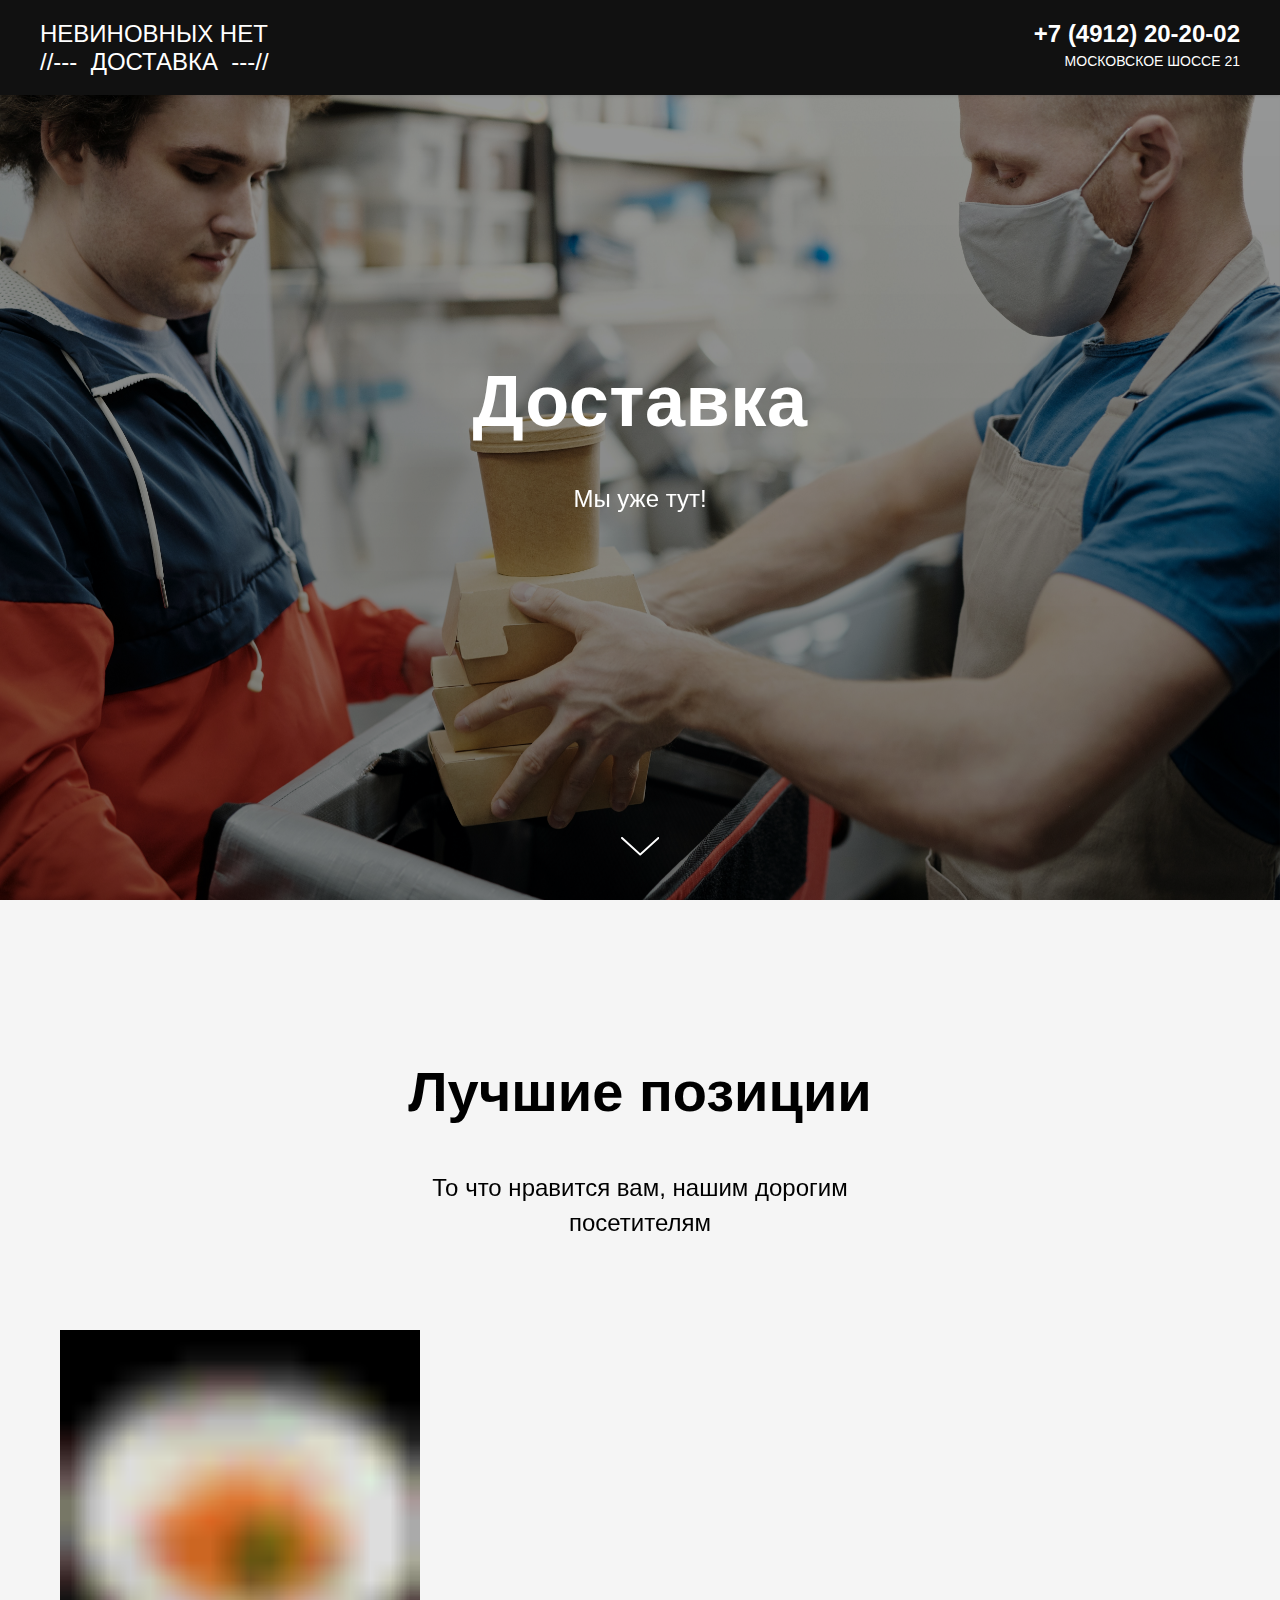
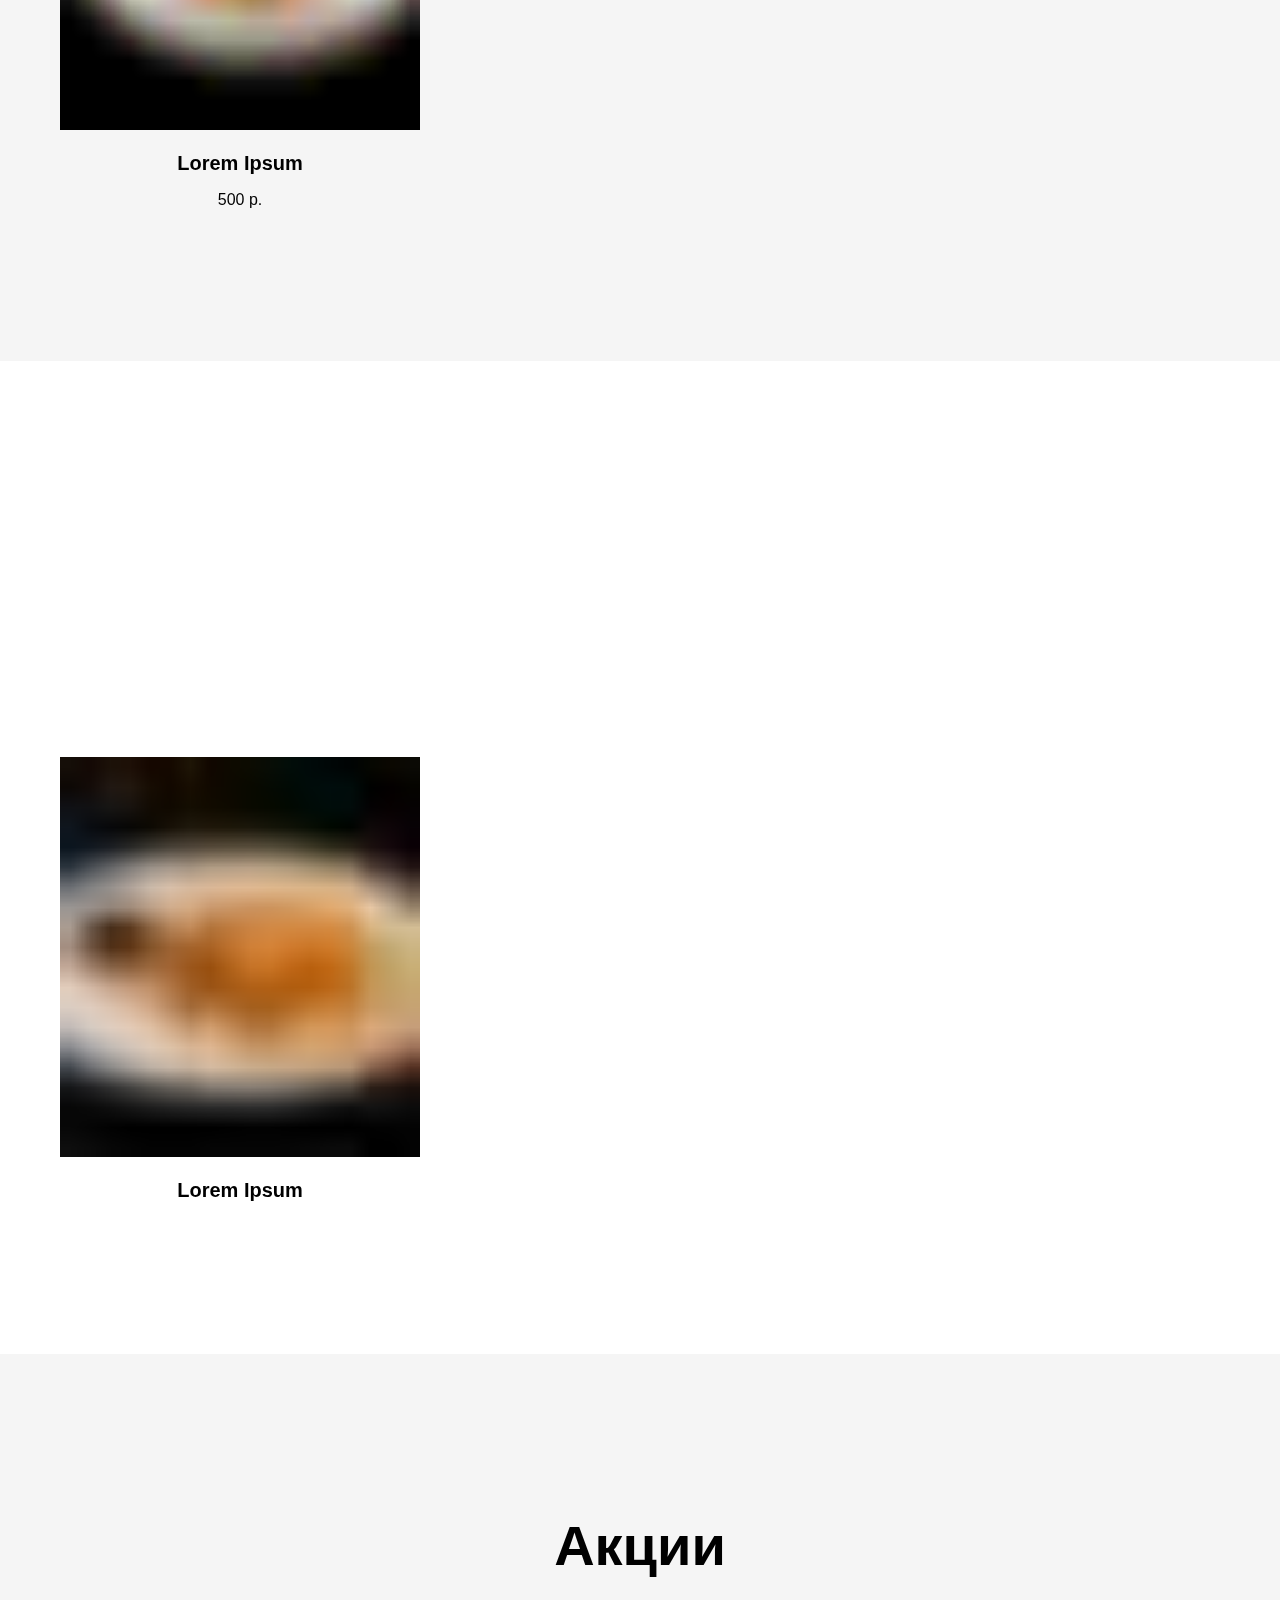
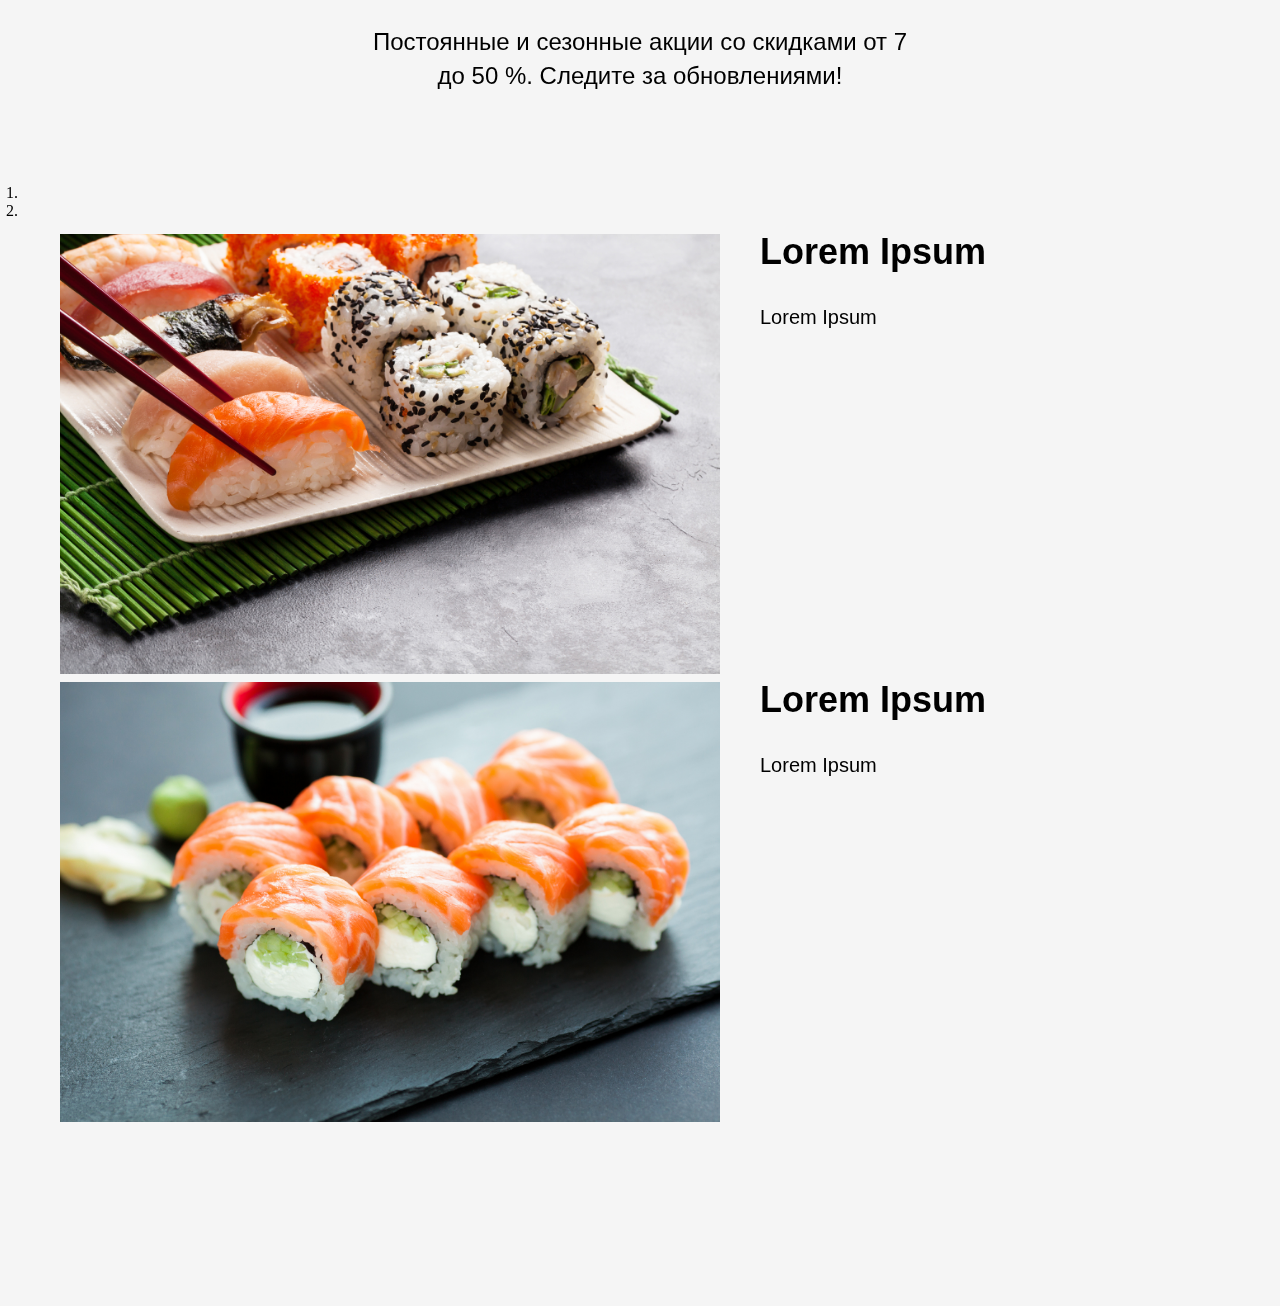
==== commit 1e00aaa4: "Add files via upload" ====
--- a/delivery.html
+++ b/delivery.html
@@ -12,7 +12,6 @@
   <meta property="og:type" content="website">
   <meta property="og:image" content="images/Depositphotos_106340_1.jpg">
   <link rel="canonical" href="http://project5438077.tilda.ws/delivery">
-  <link rel="stylesheet" href="./css/style.css">
   <!--/metatextblock-->
   <meta property="fb:app_id" content="257953674358265">
   <meta name="format-detection" content="telephone=no">
@@ -125,13 +124,13 @@
           <div class="t228__burger"> <span></span> <span></span> <span></span> <span></span> </div>
         </div>
       </div>
-      <div id="nav433613453" class="t228 t228__hidden t228__positionfixed " style="background-color: rgba(255,255,255,1); height:95px; box-shadow: 0px 1px 3px rgba(0,0,0,0.10);" data-bgcolor-hex="#ffffff" data-bgcolor-rgba="rgba(255,255,255,1)" data-navmarker="nav433613453marker" data-appearoffset data-bgopacity-two="100" data-menushadow="10" data-bgopacity="1" data-bgcolor-rgba-afterscroll="rgba(255,255,255,1)" data-menu-items-align="center" data-menu="yes">
-        <div class="t228__maincontainer " style="height:95px;">
+      <div id="nav433613453" class="t228 t228__hidden t228__positionfixed " style="background-color: rgb(0, 0, 0); height:95px; box-shadow: 0px 1px 3px rgba(0,0,0,0.10);" data-bgcolor-hex="#ffffff" data-navmarker="nav433613453marker" data-appearoffset data-bgopacity-two="100" data-menushadow="10" data-bgopacity="1" data-menu-items-align="center" data-menu="yes">
+        <div class="t228__maincontainer " style="height:95px; background-color: #111;">
           <div class="t228__padding40px"></div>
           <div class="t228__leftside">
             <div class="t228__leftcontainer">
-              <a href="./index.html" style="color:#111;">
-                <div class="t228__logo t-title" field="title" style="color:#111;">НЕВИНОВНЫХ НЕТ
+              <a href="/" style="color:#ffffff;">
+                <div class="t228__logo t-title" field="title" style="color:#ffffff;">НЕВИНОВНЫХ НЕТ
                   <br>//---  ДОСТАВКА  ---//</div>
               </a>
             </div>
@@ -139,7 +138,7 @@
           <div class="t228__centerside "> </div>
           <div class="t228__rightside">
             <div class="t228__rightcontainer">
-              <div class="t228__right_descr" style="color:#000000;font-size:24px;font-weight:600;">
+              <div class="t228__right_descr" style="color:#ffffff;font-size:24px;font-weight:600;">
                 <div style="line-height: 24px;" data-customstyle="yes">+7 (4912) 20-20-02
                   <br><span style="font-weight: 400; font-size: 14px;">МОСКОВСКОЕ ШОССЕ 21</span></div>
               </div>
@@ -239,7 +238,7 @@
     <div id="rec433613454" class="r t-rec" style=" " data-animationappear="off" data-record-type="18">
       <!-- cover -->
       <div class="t-cover" id="recorddiv433613454" bgimgfield="img" style="height:100vh; background-image:-webkit-linear-gradient(top, #ccc, #777); background-image:-moz-linear-gradient(top, #ccc, #777); background-image:-o-linear-gradient(top, #ccc, #777); background-image:-ms-linear-gradient(top, #ccc, #777); background-image:linear-gradient(top, #ccc, #777); ">
-        <div class="t-cover__carrier" id="coverCarry433613454" data-content-cover-id="433613454" data-content-cover-bg data-content-cover-height="100vh" data-content-cover-parallax data-content-video-url-youtube="oqwJ-KZVD-g" style="height:100vh;background-attachment:scroll; background-position:center top;"></div>
+        <div class="t-cover__carrier" id="coverCarry433605777" data-content-cover-id="433605777" data-content-cover-bg="./images/bg-delivery.jpg" data-content-cover-height="100vh" data-content-cover-parallax="fixed" style="height:100vh; "></div>
         <div class="t-cover__filter" style="height:100vh;background-image: -moz-linear-gradient(top, rgba(0,0,0,0.40), rgba(0,0,0,0.50));background-image: -webkit-linear-gradient(top, rgba(0,0,0,0.40), rgba(0,0,0,0.50));background-image: -o-linear-gradient(top, rgba(0,0,0,0.40), rgba(0,0,0,0.50));background-image: -ms-linear-gradient(top, rgba(0,0,0,0.40), rgba(0,0,0,0.50));background-image: linear-gradient(top, rgba(0,0,0,0.40), rgba(0,0,0,0.50));filter: progid:DXImageTransform.Microsoft.gradient(startColorStr=&#x27;#99000000&#x27;, endColorstr=&#x27;#7f000000&#x27;);"></div>
         <div class="t-container">
           <div class="t-col t-col_12 ">
@@ -286,7 +285,7 @@
       <div class="t776" data-show-count>
         <div class="t776__parent t776__container_mobile-grid">
           <div class="t776__col t-col t-col_4 t-align_center t-item t776__col_mobile-grid js-product" data-product-lid="1649456029117">
-            <div class="t776__content">
+            <a href="https://eda.yandex.ru/ryazan/r/gastrobar_nevinovnyx_net"><div class="t776__content">
               <div class="t776__imgwrapper t1002__picture-wrapper " style="padding-bottom:111.11111111111%;">
                 <div class="t776__bgimg t-bgimg js-product-img" data-original="https://static.tildacdn.info/tild6463-3866-4536-b332-656566323364/noroot.png" style="background-image:url(&#x27;images/noroot.png&#x27;);" bgimgfield="li_gallery__1649456029117:::0"></div>
               </div>
@@ -300,7 +299,7 @@
                   </div>
                 </div>
               </div>
-            </div>
+            </div></a>
           </div>
         </div>
       </div>
@@ -342,8 +341,8 @@
       <div class="t225">
         <div class="t-container t-align_center">
           <div class="t-col t-col_6 t-prefix_3">
-            <div class="t225__title t-title t-title_md" field="title" style="font-size:56px; color: #fff;">Новинки</div>
-            <div class="t225__descr t-descr t-descr_xxl" field="descr" style="font-size:24px; color: #fff;">Вкусные новинки сезона</div>
+            <div class="t225__title t-title t-title_md" field="title" style="font-size:56px;">Новинки</div>
+            <div class="t225__descr t-descr t-descr_xxl" field="descr" style="font-size:24px;">Вкусные новинки сезона</div>
           </div>
         </div>
       </div>
@@ -353,15 +352,15 @@
       <div class="t776" data-show-count>
         <div class="t776__parent t776__container_mobile-grid">
           <div class="t776__col t-col t-col_4 t-align_center t-item t776__col_mobile-grid js-product" data-product-lid="1649456157159">
-            <div class="t776__content">
+            <a href="https://eda.yandex.ru/ryazan/r/gastrobar_nevinovnyx_net"><div class="t776__content">
               <div class="t776__imgwrapper t1002__picture-wrapper " style="padding-bottom:111.11111111111%;">
                 <div class="t776__bgimg t-bgimg js-product-img" data-original="https://static.tildacdn.info/tild3234-6239-4339-b736-613534326632/slide3.jpeg" style="background-image:url(&#x27;images/slide3.jpeg&#x27;);" bgimgfield="li_gallery__1649456157159:::0"></div>
               </div>
               <div class="t776__textwrapper">
-                <div class="t776__title t-name t-name_md js-product-name" data-auto-correct-font-size="rem" field="li_title__1649456157159" style="font-weight:700;  color: #fff;"> Lorem Ipsum
+                <div class="t776__title t-name t-name_md js-product-name" data-auto-correct-font-size="rem" field="li_title__1649456157159" style="font-weight:700;"> Lorem Ipsum
                 </div>
               </div>
-            </div>
+            </div></a>
           </div>
         </div>
       </div>
@@ -425,8 +424,8 @@
                   <div class="t-col t-col_7 t310__centeredsection" itemscope itemtype="http://schema.org/ImageObject">
                     <meta itemprop="image" content="https://static.tildacdn.info/tild3339-6639-4766-b837-356466316132/Depositphotos_106340.jpg"> <img src="images/Depositphotos_106340.jpg" imgfield="img"> </div>
                   <div class="t-col t-col_5 ">
-                    <div class="t310__title t-title t-title_xxs" field="title">Скидка 10 % при заказе от 3000 рублей!</div>
-                    <div class="t-text t-text_md" field="text">Скидка распространяется на все меню и действует с 9.00 до 20.00 каждый день.</div>
+                    <div class="t310__title t-title t-title_xxs" field="title">Lorem Ipsum</div>
+                    <div class="t-text t-text_md" field="text">Lorem Ipsum</div>
                   </div>
                 </div>
               </div>
@@ -435,8 +434,8 @@
                   <div class="t-col t-col_7 t310__centeredsection" itemscope itemtype="http://schema.org/ImageObject">
                     <meta itemprop="image" content="https://static.tildacdn.info/tild6162-6638-4666-a137-376561623464/Depositphotos_154079.jpg"> <img src="images/Depositphotos_154079.jpg" imgfield="img2"> </div>
                   <div class="t-col t-col_5 ">
-                    <div class="t310__title t-title t-title_xxs" field="title2">Роллы Филадельфия в подарок!</div>
-                    <div class="t-text t-text_md" field="text2">Выложите в Инстаграм или Фейсбук фотографию с нашими роллами и получите роллы Филадельфия бесплатно при следущем заказе.</div>
+                    <div class="t310__title t-title t-title_xxs" field="title2">Lorem Ipsum</div>
+                    <div class="t-text t-text_md" field="text2">Lorem Ipsum</div>
                   </div>
                 </div>
               </div>
@@ -620,7 +619,6 @@
       <!--/tcart-->
     </div>
   </div>
-  <!--/allrecords-->
 </body>
 
 </html>--- a/css/tilda-blocks-2.14.css
+++ b/css/tilda-blocks-2.14.css
@@ -1 +1,3926 @@
-.t-body{margin:0}#allrecords{-webkit-font-smoothing:antialiased;background-color:none}#allrecords a{color:#ff8562;text-decoration:none}#allrecords a[href^=tel]{color:inherit;text-decoration:none}#allrecords ol{padding-left:22px}#allrecords ul{padding-left:20px}#allrecords b,#allrecords strong{font-weight:700}@media print{body,html{min-width:1200px;max-width:1200px;padding:0;margin:0 auto;border:none}}.t-text{font-family:'Arial',Arial,sans-serif;font-weight:300;color:#000}.t-text_xs{font-size:15px;line-height:1.55}.t-text_sm{font-size:18px;line-height:1.55}.t-text_md{font-size:20px;line-height:1.55}.t-text_lg{font-size:22px;line-height:1.55}.t-text_weight_plus{font-weight:400}.t-text-impact{font-family:'Arial',Arial,sans-serif;font-weight:300;color:#000}.t-text-impact_xs{font-size:26px;line-height:1.5}.t-text-impact_sm{font-size:32px;line-height:1.35}.t-text-impact_md{font-size:38px;line-height:1.35}.t-text-impact_lg{font-size:42px;line-height:1.23}.t-name{font-family:'Arial',Arial,sans-serif;font-weight:600;color:#000}.t-name_xs{font-size:16px;line-height:1.35}.t-name_sm{font-size:18px;line-height:1.35}.t-name_md{font-size:20px;line-height:1.35}.t-name_lg{font-size:22px;line-height:1.35}.t-name_xl{font-size:24px;line-height:1.35}.t-heading{font-family:'Arial',Arial,sans-serif;font-weight:600;color:#000}.t-heading_xs{font-size:26px;line-height:1.23}.t-heading_sm{font-size:28px;line-height:1.17}.t-heading_md{font-size:30px;line-height:1.17}.t-heading_lg{font-size:32px;line-height:1.17}.t-title{font-family:'Arial',Arial,sans-serif;font-weight:600;color:#000}.t-title_xxs{font-size:36px;line-height:1.23}.t-title_xs{font-size:42px;line-height:1.23}.t-title_sm{font-size:48px;line-height:1.23}.t-title_md{font-size:52px;line-height:1.23}.t-title_lg{font-size:64px;line-height:1.23}.t-title_xl{font-size:72px;line-height:1.17}.t-title_xxl{font-size:82px;line-height:1.17}.t-descr{font-family:'Arial',Arial,sans-serif;font-weight:300;color:#000}.t-descr_xxs{font-size:14px;line-height:1.55}.t-descr_xs{font-size:16px;line-height:1.55}.t-descr_sm{font-size:18px;line-height:1.55}.t-descr_md{font-size:20px;line-height:1.55}.t-descr_lg{font-size:22px;line-height:1.55}.t-descr_xl{font-size:24px;line-height:1.5}.t-descr_xxl{font-size:26px;line-height:1.45}.t-descr_xxxl{font-size:30px;line-height:1.45;letter-spacing:.45}.t-uptitle{font-family:'Arial',Arial,sans-serif;font-weight:600;color:#000;letter-spacing:2.5px}.t-uptitle_xs{font-size:12px}.t-uptitle_sm{font-size:14px}.t-uptitle_md{font-size:16px}.t-uptitle_lg{font-size:18px}.t-uptitle_xl{font-size:20px;letter-spacing:2px}.t-uptitle_xxl{font-size:22px;letter-spacing:2px}.t-uptitle_xxxl{font-size:24px;letter-spacing:2px}@media screen and (max-width:1200px){.t-text_xs{font-size:14px}.t-text_sm{font-size:16px}.t-text_md{font-size:18px}.t-text_lg{font-size:20px}.t-text-impact_md{font-size:30px}.t-descr_xxs{font-size:12px}.t-descr_xs{font-size:14px}.t-descr_sm{font-size:16px}.t-descr_md{font-size:18px}.t-descr_lg{font-size:20px}.t-descr_xl{font-size:22px}.t-descr_xxl{font-size:22px}.t-descr_xxxl{font-size:26px}.t-uptitle_md{font-size:14px}.t-uptitle_lg{font-size:16px}.t-uptitle_xl{font-size:18px}.t-uptitle_xxl{font-size:20px}.t-uptitle_xxxl{font-size:22px}.t-title_xxs{font-size:32px}.t-title_xs{font-size:38px}.t-title_sm{font-size:44px}.t-title_md{font-size:48px}.t-title_lg{font-size:60px}.t-title_xl{font-size:68px}.t-title_xxl{font-size:78px}.t-name_xs{font-size:14px}.t-name_sm{font-size:16px}.t-name_md{font-size:18px}.t-name_lg{font-size:20px}.t-name_xl{font-size:22px}.t-heading_xs{font-size:24px}.t-heading_sm{font-size:26px}.t-heading_md{font-size:28px}.t-heading_lg{font-size:30px}}@media screen and (max-width:640px){.t-text_xs{font-size:12px;line-height:1.45}.t-text_sm{font-size:14px;line-height:1.45}.t-text_md{font-size:16px;line-height:1.45}.t-text_lg{font-size:18px;line-height:1.45}.t-text-impact_sm{font-size:22px}.t-text-impact_md{font-size:26px}.t-text-impact_lg{font-size:28px}.t-descr_xs{font-size:12px;line-height:1.45}.t-descr_sm{font-size:14px;line-height:1.45}.t-descr_md{font-size:16px;line-height:1.45}.t-descr_lg{font-size:18px;line-height:1.45}.t-descr_xl{font-size:20px;line-height:1.4}.t-descr_xxl{font-size:20px}.t-descr_xxxl{font-size:22px}.t-uptitle_xs{font-size:10px}.t-uptitle_sm{font-size:10px}.t-uptitle_md{font-size:12px}.t-uptitle_lg{font-size:14px}.t-uptitle_xl{font-size:16px}.t-uptitle_xxl{font-size:18px}.t-uptitle_xxxl{font-size:20px}.t-title_xxs{font-size:28px}.t-title_xs{font-size:30px}.t-title_sm{font-size:30px}.t-title_md{font-size:30px}.t-title_lg{font-size:30px}.t-title_xl{font-size:32px}.t-title_xxl{font-size:36px}.t-name_xs{font-size:12px}.t-name_sm{font-size:14px}.t-name_md{font-size:16px}.t-name_lg{font-size:18px}.t-name_xl{font-size:20px}.t-heading_xs{font-size:22px}.t-heading_sm{font-size:24px}.t-heading_md{font-size:24px}.t-heading_lg{font-size:26px}}@media screen and (max-width:480px){.t-title_xl{font-size:30px}.t-title_xxl{font-size:30px}}.t-records{-webkit-font_smoothing:antialiased;background-color:none}.t-records a{color:#ff8562;text-decoration:none}.t-records a[href^=tel]{color:inherit;text-decoration:none}.t-records ol{padding-left:22px;margin-top:0;margin-bottom:10px}.t-records ul{padding-left:20px;margin-top:0;margin-bottom:10px}.t-btn{display:inline-block;font-family:'Arial',Arial,sans-serif;height:60px;border:0 none;font-size:16px;padding-left:60px;padding-right:60px;text-align:center;white-space:nowrap;vertical-align:middle;font-weight:700;background-image:none;cursor:pointer;-webkit-appearance:none;-webkit-user-select:none;-moz-user-select:none;-ms-user-select:none;-o-user-select:none;user-select:none;-webkit-box-sizing:border-box;-moz-box-sizing:border-box;box-sizing:border-box}.t-btn td{vertical-align:middle}.t-btn_sending{opacity:.5}@media screen and (max-width:640px){.t-btn{white-space:normal;padding-left:30px;padding-right:30px}}.t-btn_xs{height:35px;font-size:13px;padding-left:15px;padding-right:15px}.t-btn_sm{height:45px;font-size:14px;padding-left:30px;padding-right:30px}.t-btn_lg{height:60px;font-size:22px;padding-left:70px;padding-right:70px}.t-btn_xl{height:80px;font-size:26px;padding-left:80px;padding-right:80px}.t-btn_xxl{height:100px;font-size:30px;padding-left:90px;padding-right:90px}@media screen and (max-width:640px){.t-btn_sm{padding-left:20px;padding-right:20px}.t-btn_lg{font-size:18px;padding-left:40px;padding-right:40px}.t-btn_xl{font-size:22px;padding-left:50px;padding-right:50px}.t-btn_xxl{font-size:26px;padding-left:60px;padding-right:60px}}.t-btntext{font-family:'Arial',Arial,sans-serif;color:#000;font-size:20px;line-height:1.55;font-weight:700;text-decoration:none;cursor:pointer;display:inline-block}.t-btntext_sm{font-size:16px}.t-btntext_lg{font-size:24px}.t-uppercase.t-btntext{font-size:16px}.t-uppercase.t-btntext_sm{font-size:14px}.t-uppercase.t-btntext_lg{font-size:20px}.t-btntext:after{content:"\00a0→";font-family:Arial,Helvetica,sans-serif}@media screen and (max-width:640px){.t-btntext_lg{font-size:20px}}@media screen and (max-width:1200px){.t-screenmin-1200px{display:none}}@media screen and (max-width:980px){.t-screenmin-980px{display:none}}@media screen and (max-width:640px){.t-screenmin-640px{display:none}}@media screen and (max-width:480px){.t-screenmin-480px{display:none}}@media screen and (max-width:320px){.t-screenmin-320px{display:none}}@media screen and (min-width:321px){.t-screenmax-320px{display:none}}@media screen and (min-width:481px){.t-screenmax-480px{display:none}}@media screen and (min-width:641px){.t-screenmax-640px{display:none}}@media screen and (min-width:981px){.t-screenmax-980px{display:none}}@media screen and (min-width:1201px){.t-screenmax-1200px{display:none}}.t-hidden{display:none}.t-opacity_50{filter:alpha(opacity=50);KHTMLOpacity:.5;MozOpacity:.5;opacity:.5}.t-opacity_70{filter:alpha(opacity=70);KHTMLOpacity:.7;MozOpacity:.7;opacity:.7}.t-uppercase{text-transform:uppercase}.t-align_center{text-align:center}.t-align_left{text-align:left}.t-align_right{text-align:right}.t-margin_auto{margin-left:auto;margin-right:auto}.t-valign_middle{vertical-align:middle}.t-valign_top{vertical-align:top}.t-valign_bottom{vertical-align:bottom}.t-margin_left_auto{margin-right:0;margin-left:auto}.t-tildalabel{background-color:#000;color:#fff;width:100%;height:70px;font-family:Arial;font-size:14px}.t-tildalabel:hover .t-tildalabel__wrapper{opacity:1}.t-tildalabel_white{background-color:#fff;color:#000}.t-tildalabel_gray{background-color:#eee;color:#000}.t-tildalabel__wrapper{display:table;height:30px;width:270px;margin:0 auto;padding-top:20px;opacity:.4}.t-tildalabel__txtleft{display:table-cell;width:120px;height:30px;vertical-align:middle;text-align:right;padding-right:12px;font-weight:300;font-size:12px}.t-tildalabel__wrapimg{display:table-cell;width:30px;height:30px;vertical-align:middle}.t-tildalabel__img{width:30px;height:30px;vertical-align:middle}.t-tildalabel__txtright{display:table-cell;width:120px;height:30px;vertical-align:middle;padding-left:12px;font-weight:500;letter-spacing:2px}.t-tildalabel__link{color:#fff;text-decoration:none;vertical-align:middle}.t-tildalabel_white .t-tildalabel__link,.t-tildalabel_gray .t-tildalabel__link{color:#000}.t-tildalabel-free{padding:35px 0 45px;height:auto;text-align:center}.t-tildalabel-free__main{max-width:340px;display:block;margin:0 auto;line-height:1.4;letter-spacing:.2px;color:inherit;opacity:.4}.t-tildalabel-free__links-wr{display:table;margin:30px auto 0}.t-tildalabel-free__txt-link{display:table-cell;padding:0 15px;font-size:13px;text-decoration:none;color:inherit;opacity:.25}.t-tildalabel-free__txt-link:hover,.t-tildalabel-free__main:hover{opacity:1}@media screen and (max-width:640px){.t-tildalabel-free__txt-link{display:block;padding:5px 30px}.t-tildalabel-free__main{opacity:.7}.t-tildalabel-free__txt-link{opacity:.4}}.clearfix:before,.clearfix:after{display:table;content:" "}.clearfix:after{clear:both}.center-block{display:block;margin-right:auto;margin-left:auto}.t-mbfix{opacity:.01;-webkit-transform:translateX(0);-ms-transform:translateX(0);transform:translateX(0);position:fixed;width:100%;height:500px;background-color:white;top:0;left:0;z-index:10000;-webkit-transition:all 0.1s ease;transition:all 0.1s ease}.t-mbfix_hide{-webkit-transform:translateX(3000px);-ms-transform:translateX(3000px);transform:translateX(3000px)}.r_anim{-webkit-transition:opacity 0.5s;transition:opacity 0.5s}.r_hidden{opacity:0}.r_showed{opacity:1}img:not([src]){visibility:hidden}.t-popup{display:none}.t-body_scroll-locked{position:fixed;left:0;width:100%;height:100%;overflow:hidden}.t-submit{font-family:'Arial',Arial,sans-serif}.t-input{font-family:'Arial',Arial,sans-serif}.t-input__vis-ph{font-family:'Arial',Arial,sans-serif}.t-select{font-family:'Arial',Arial,sans-serif}.t-form .uploadcare-widget-button{font-family:'Arial',Arial,sans-serif}.t-input-error{font-family:'Arial',Arial,sans-serif}.t-form__errorbox-wrapper{font-family:'Arial',Arial,sans-serif}.t-form__errorbox-text{font-family:'Arial',Arial,sans-serif}.t-form__errorbox-item{font-family:'Arial',Arial,sans-serif}.t-form__successbox{font-family:'Arial',Arial,sans-serif}.t-rec_pt_0{padding-top:0}.t-rec_pt_15{padding-top:15px}.t-rec_pt_30{padding-top:30px}.t-rec_pt_45{padding-top:45px}.t-rec_pt_60{padding-top:60px}.t-rec_pt_75{padding-top:75px}.t-rec_pt_90{padding-top:90px}.t-rec_pt_105{padding-top:105px}.t-rec_pt_120{padding-top:120px}.t-rec_pt_135{padding-top:135px}.t-rec_pt_150{padding-top:150px}.t-rec_pt_165{padding-top:165px}.t-rec_pt_180{padding-top:180px}.t-rec_pt_195{padding-top:195px}.t-rec_pt_210{padding-top:210px}.t-rec_pb_0{padding-bottom:0}.t-rec_pb_15{padding-bottom:15px}.t-rec_pb_30{padding-bottom:30px}.t-rec_pb_45{padding-bottom:45px}.t-rec_pb_60{padding-bottom:60px}.t-rec_pb_75{padding-bottom:75px}.t-rec_pb_90{padding-bottom:90px}.t-rec_pb_105{padding-bottom:105px}.t-rec_pb_120{padding-bottom:120px}.t-rec_pb_135{padding-bottom:135px}.t-rec_pb_150{padding-bottom:150px}.t-rec_pb_165{padding-bottom:165px}.t-rec_pb_180{padding-bottom:180px}.t-rec_pb_195{padding-bottom:195px}.t-rec_pb_210{padding-bottom:210px}@media screen and (max-width:480px){.t-rec_pt_0{padding-top:0}.t-rec_pt_15{padding-top:15px}.t-rec_pt_30{padding-top:30px}.t-rec_pt_45{padding-top:45px}.t-rec_pt_60{padding-top:60px}.t-rec_pt_75{padding-top:75px}.t-rec_pt_90{padding-top:90px}.t-rec_pt_105{padding-top:90px}.t-rec_pt_120{padding-top:90px!important}.t-rec_pt_135{padding-top:90px!important}.t-rec_pt_150{padding-top:90px!important}.t-rec_pt_165{padding-top:90px!important}.t-rec_pt_180{padding-top:120px!important}.t-rec_pt_195{padding-top:120px!important}.t-rec_pt_210{padding-top:120px!important}.t-rec_pb_0{padding-bottom:0}.t-rec_pb_15{padding-bottom:15px}.t-rec_pb_30{padding-bottom:30px}.t-rec_pb_45{padding-bottom:45px}.t-rec_pb_60{padding-bottom:60px}.t-rec_pb_75{padding-bottom:75px}.t-rec_pb_90{padding-bottom:90px}.t-rec_pb_105{padding-bottom:90px}.t-rec_pb_120{padding-bottom:90px!important}.t-rec_pb_135{padding-bottom:90px!important}.t-rec_pb_150{padding-bottom:90px!important}.t-rec_pb_165{padding-bottom:90px!important}.t-rec_pb_180{padding-bottom:120px!important}.t-rec_pb_195{padding-bottom:120px!important}.t-rec_pb_210{padding-bottom:120px!important}}@media screen and (max-width:480px){.t-rec_pt-res-480_0{padding-top:0!important}.t-rec_pt-res-480_15{padding-top:15px!important}.t-rec_pt-res-480_30{padding-top:30px!important}.t-rec_pt-res-480_45{padding-top:45px!important}.t-rec_pt-res-480_60{padding-top:60px!important}.t-rec_pt-res-480_75{padding-top:75px!important}.t-rec_pt-res-480_90{padding-top:90px!important}.t-rec_pt-res-480_105{padding-top:105px!important}.t-rec_pt-res-480_120{padding-top:120px!important}.t-rec_pt-res-480_135{padding-top:135px!important}.t-rec_pt-res-480_150{padding-top:150px!important}.t-rec_pt-res-480_165{padding-top:165px!important}.t-rec_pt-res-480_180{padding-top:180px!important}.t-rec_pt-res-480_195{padding-top:195px!important}.t-rec_pt-res-480_210{padding-top:210px!important}.t-rec_pb-res-480_0{padding-bottom:0!important}.t-rec_pb-res-480_15{padding-bottom:15px!important}.t-rec_pb-res-480_30{padding-bottom:30px!important}.t-rec_pb-res-480_45{padding-bottom:45px!important}.t-rec_pb-res-480_60{padding-bottom:60px!important}.t-rec_pb-res-480_75{padding-bottom:75px!important}.t-rec_pb-res-480_90{padding-bottom:90px!important}.t-rec_pb-res-480_105{padding-bottom:105px!important}.t-rec_pb-res-480_120{padding-bottom:120px!important}.t-rec_pb-res-480_135{padding-bottom:135px!important}.t-rec_pb-res-480_150{padding-bottom:150px!important}.t-rec_pb-res-480_165{padding-bottom:165px!important}.t-rec_pb-res-480_180{padding-bottom:180px!important}.t-rec_pb-res-480_195{padding-bottom:195px!important}.t-rec_pb-res-480_210{padding-bottom:210px!important}}.t102__title{font-size:104px;color:#fff;margin:74px 0 54px 0}.t102__descr{color:#fff;padding:0 0 30px 0}.t102__descr_center{max-width:700px;margin:0 auto}@media screen and (max-width:1024px){.t102__title{font-size:70px;line-height:70px;margin-top:30px}.t102__descr{padding:0 120px}}@media screen and (max-width:640px){.t102__title{font-size:34px;line-height:38px;margin-top:30px}.t102__descr{padding:0 10px}}.t001__wrapper{padding-top:42px;padding-bottom:42px}.t001__uptitle{color:#fff;padding-bottom:60px;padding-top:30px}.t001__title{color:#fff;padding:24px 0 38px 0;letter-spacing:.5px}.t001__descr{color:#fff;padding:0 0 30px 0}.t001__descr_center{max-width:700px;margin:0 auto}.t001__descr_center a:not([style]){color:#fff!important}.t001__descr_center a{font-weight:600}@media screen and (max-width:640px){.t001__title{padding-left:10px;padding-right:10px}.t001__uptitle{padding-left:10px;padding-right:10px}.t001__descr{padding-left:10px;padding-right:10px;font-size:14px;line-height:20px}}.t004{padding-top:8px;padding-bottom:6px;position:relative}.t004__text-column-count_2{column-count:2;column-gap:40px;-moz-column-count:2;-moz-column-gap:40px;-webkit-column-count:2;-webkit-column-gap:40px}.t004__text-column-count_3{column-count:3;column-gap:40px;-moz-column-count:3;-moz-column-gap:40px;-webkit-column-count:3;-webkit-column-gap:40px}.t004__text-column-count_4{column-count:4;column-gap:40px;-moz-column-count:4;-moz-column-gap:40px;-webkit-column-count:4;-webkit-column-gap:40px}.t004__initial-letter::first-letter{font-size:100px;float:left;line-height:.65;margin:10px 10px 10px 0}.t004 table{border-collapse:collapse;font-size:1em;width:100%}.t004 table td,.t004 table th{padding:5px;border:1px solid #ddd;vertical-align:top}.t004 table thead td,.t004 table th{font-weight:700;border-bottom-color:#888}@media screen and (max-width:1200px){.t004__text-column-count_2,.t004__text-column-count_3,.t004__text-column-count_4{column-gap:20px;-moz-column-gap:20px;-webkit-column-gap:20px}}@media screen and (max-width:960px){.t004__text-column-count_2,.t004__text-column-count_3,.t004__text-column-count_4{column-count:1;column-gap:0;-moz-column-count:1;-moz-column-gap:0;-webkit-column-count:1;-webkit-column-gap:0}}@media screen and (max-width:640px){.t004 h1{font-size:28px;line-height:35px}}.t123__centeredContainer{text-align:center}.t225__title{padding-top:8px;padding-bottom:3px}.t225__uptitle{padding-top:10px;padding-bottom:50px}.t225__descr{padding:41px 0 0 0}.t-menusub__menu{display:none}.t228{width:100%;height:80px;z-index:2000;position:fixed;top:0;box-shadow:0 1px 3px rgba(0,0,0,0);transition:background-color .3s linear}.t228__beforeready{visibility:hidden}.t228 ul{margin:0}.t228__maincontainer{width:100%;height:80px;display:table}.t228__maincontainer.t228__c12collumns{max-width:1200px;margin:0 auto}.t228__leftside{display:table-cell;vertical-align:middle}.t228__centerside{display:table-cell;vertical-align:middle;text-align:center;width:100%}.t228__centerside.t228__menualign_left{text-align:left}.t228__centerside.t228__menualign_right{text-align:right}.t228__rightside{display:table-cell;vertical-align:middle;text-align:right}.t228__right_langs_lang a[href=""]{cursor:text}.t228 .lastside{display:table-cell;vertical-align:middle}.t228__padding40px{width:40px}.t228__maincontainer.t228__c12collumns .t228__padding40px{width:20px}.t228__logo{display:inline-block;font-size:24px;font-weight:400;white-space:nowrap;padding-right:30px}.t228__imglogo{margin-right:30px;vertical-align:middle}.t228__list{list-style-type:none;margin:0;padding:0!important;transition:opacity ease-in-out .2s}.t228__list_item{clear:both;font-family:'Arial',Arial,sans-serif;font-size:16px;display:inline-block;padding-left:15px;padding-right:15px;margin:0;color:#000;white-space:nowrap}.t228__list_item .t-active{opacity:.7}.t228__list_item:first-child{padding-left:0}.t228__list_item:last-child{padding-right:0}.t228__leftcontainer{display:inline-block}.t228__rightcontainer{display:table;text-align:right;width:auto;position:relative;float:right}.t228__right_descr{padding-left:30px;display:table-cell;vertical-align:middle;white-space:nowrap;font-family:'Arial',Arial,sans-serif;font-size:13px;color:#000}.t228__right_buttons{padding-left:30px;display:table-cell;vertical-align:middle}.t228__right_buttons_wrap{display:table;width:auto;float:right}.t228__right_buttons_but{display:table-cell;vertical-align:middle}.t228__right_share_buttons{display:table-cell;vertical-align:middle;min-width:220px}.t228 .b-share{display:table!important;float:right}.t228 .b-share-btn__wrap{display:table-cell!important;float:none!important;padding-left:5px!important}.t228__right_langs{padding-left:30px;display:table-cell;vertical-align:middle}.t228__right_langs_wrap{display:table;width:auto;float:right}.t228__right_langs_lang{display:table-cell;vertical-align:middle;padding:0 10px;font-family:'Arial',Arial,sans-serif;font-size:16px;color:#000;word-break:keep-all}.t228__right_social_links{padding-left:30px;display:table-cell;vertical-align:middle;line-height:0}.t228__right_social_links_wrap{display:table;width:auto}.t228__right_social_links a{display:block;vertical-align:middle}.t228__right_social_links_item{display:table-cell;vertical-align:middle;padding:0 5px}.t228__mobile{display:none;width:100%;top:0;z-index:990}.t228 a,#allrecords .t228 a{text-decoration:none;color:#000}.t228 .t-btn{height:40px;font-size:14px;padding-left:30px;padding-right:30px;margin-left:10px}.t228__right_langs_lang a,.t228__right_langs_lang .t794__tm-link{white-space:nowrap}@media screen and (max-width:1200px){.t228__padding40px{width:20px}.t228__maincontainer.t228__c12collumns .t228__padding40px{width:20px}.t228__imglogo{margin-right:15px}.t228__logo{padding-right:15px}.t228__right_descr{padding-left:15px}.t228__right_buttons{padding-left:15px}.t228__right_share_buttons{padding-left:15px}.t228__right_langs{padding-left:15px}.t228__right_social_links{padding-left:15px}}@media screen and (max-width:980px){.t228__list_hidden{opacity:1}.t228{position:static;text-align:center;display:block;margin:0;padding:0;height:auto!important}.t228__maincontainer{height:auto!important;display:block}.t228__mobile.t228__positionfixed+.t228.t228__positionfixed{top:64px}.t228__leftside,.t228__rightside,.t228__centerside{display:block;text-align:center;float:none}.t228__leftcontainer,.t228__centercontainer,.t228__rightcontainer{padding:20px 0}.t228__imglogo{width:auto!important;box-sizing:border-box;padding:20px;margin:0 auto}.t228__imglogomobile.t228__imglogo{width:100%!important;min-width:100%!important}.t228__padding40px{display:none}.t228__padding10px{display:none}.t228__rightcontainer{display:table;position:static;float:none;text-align:center;margin:0 auto}.t228__right_share_buttons{display:table;position:static;padding:15px 0;margin:0 auto;text-align:center;float:none;min-width:inherit}.t228__right_buttons{display:table;padding:15px 0;margin:0 auto;text-align:center}.t228__right_descr,.t228__right_langs,.t228__right_social_links{display:table;padding:10px 0;margin:0 auto;text-align:center}.t228__logo{text-align:center;margin:20px}.t228 img{float:inherit}.t228 .t228__list_item{display:block;text-align:center;padding:10px!important;white-space:normal}.t228__list_item a{display:inline-block}.t228 .t-btn{margin-left:5px;margin-left:5px}.t228__logo{white-space:normal;padding:0}.t228.t228__hidden{display:none;height:100%}.t228__mobile{background-color:#111;display:block}.t228__mobile_text{position:absolute;color:#fff;top:50%;max-width:calc(100% - 80px);-webkit-transform:translateY(-50%);transform:translateY(-50%);left:20px}.t228__mobile_container{padding:20px;position:relative;min-height:24px}.t228__burger{position:absolute;top:50%;margin-top:-10px;right:20px;width:28px;height:20px;-webkit-transform:rotate(0deg);transform:rotate(0deg);transition:.5s ease-in-out;cursor:pointer;z-index:1003}.t228__burger span{display:block;position:absolute;width:100%;opacity:1;left:0;-webkit-transform:rotate(0deg);transform:rotate(0deg);transition:.25s ease-in-out;height:3px;background-color:#fff}.t228__burger span:nth-child(1){top:0}.t228__burger span:nth-child(2),.t228__burger span:nth-child(3){top:8px}.t228__burger span:nth-child(4){top:16px}.t228_opened .t228__burger span:nth-child(1){top:8px;width:0%;left:50%}.t228_opened .t228__burger span:nth-child(2){-webkit-transform:rotate(45deg);transform:rotate(45deg)}.t228_opened .t228__burger span:nth-child(3){-webkit-transform:rotate(-45deg);transform:rotate(-45deg)}.t228_opened .t228__burger span:nth-child(4){top:8px;width:0%;left:50%}}@media screen and (max-width:640px){.t228__right_buttons_but{display:table;padding:0 0;margin:0 auto 10px}}.t228__overflow{overflow:scroll}.t228__positionabsolute{position:absolute}.t228__mobile.t228__positionfixed{position:fixed}.t228__positionstatic{position:static}.t228 .ya-share2__container_size_m .ya-share2__icon{width:28px;height:28px}.t228 .ya-share2__list{margin-bottom:0}.t228 .ya-share2__container_size_m .ya-share2__counter{line-height:28px}.t228__black-white .ya-share2__badge{background-color:#111!important}.t228__transp-white .ya-share2__badge{background-color:transparent!important}.t228__transp-white .ya-share2__container_size_m .ya-share2__counter:before{display:none}.t228__transp-white .ya-share2__container_size_m .ya-share2__counter{padding-left:0!important;margin-top:2px}.t228__white-black .ya-share2__badge{background-color:#fff!important}.t228__white-black .ya-share2__container_size_m .ya-share2__item_service_facebook .ya-share2__icon{background-image:url([data-uri])}.t228__white-black .ya-share2__container_size_m .ya-share2__counter{color:#222}.t228__white-black .ya-share2__counter:before{background-color:#222}.t228__white-black .ya-share2__container_size_m .ya-share2__item_service_vkontakte .ya-share2__icon{background-image:url([data-uri])}.t228__white-black .ya-share2__container_size_m .ya-share2__item_service_twitter .ya-share2__icon{background-image:url([data-uri])}.t228__white-black .ya-share2__container_size_m .ya-share2__item_service_odnoklassniki .ya-share2__icon{background-image:url([data-uri]);background-size:28px 28px}.t228__transp-black .ya-share2__badge{background-color:transparent!important}.t228__transp-black .ya-share2__container_size_m .ya-share2__item_service_facebook .ya-share2__icon{background-image:url([data-uri])}.t228__transp-black .ya-share2__container_size_m .ya-share2__counter{color:#222;padding-left:0!important;margin-top:2px}.t228__transp-black .ya-share2__counter:before{display:none}.t228__transp-black .ya-share2__container_size_m .ya-share2__item_service_vkontakte .ya-share2__icon{background-image:url([data-uri])}.t228__transp-black .ya-share2__container_size_m .ya-share2__item_service_twitter .ya-share2__icon{background-image:url([data-uri])}.t228__transp-black .ya-share2__container_size_m .ya-share2__item_service_odnoklassniki .ya-share2__icon{background-image:url([data-uri]);background-size:28px 28px}.t310__title{padding-bottom:28px}.t310__centeredsection{text-align:center}.t310__centeredsection img{padding-top:4px;max-width:100%}@media screen and (max-width:960px){.t310__centeredsection{margin-top:20px;margin-bottom:20px}}@media screen and (max-width:640px){.t310__centeredsection{width:100%!important}}.t396__iframe{z-index:10000;background-color:#fff;width:100vw;height:100vh;position:fixed;top:0;left:0;border:0}.t396__body_overflow_hidden{overflow:hidden}.t396__display_none{display:none}.t396__artboard{position:relative;width:100%;height:100vh;overflow:hidden}.t396__artboard .t396__artboard_scale{overflow:visible}.t396__artboard.t396__artboard_scale .t396__elem[data-elem-type="text"] .tn-atom{word-break:normal}.t396__artboard_scale .t396__carrier,.t396__artboard_scale .t396__filter{transform-origin:top left}.tn-atom__scale-wrapper{width:inherit;height:inherit}.t396__elem .tn-atom__scale-wrapper .tn-atom{width:inherit;height:inherit!important}.t396__artboard.rendering .tn-elem{visibility:hidden}.t396__artboard.rendered .tn-elem{visibility:visible}.t396__carrier{position:absolute;left:0;top:0;z-index:0;width:100%;height:100vh;-moz-transform:unset}.t396__filter{position:absolute;left:0;top:0;z-index:1;width:100%;height:100vh;transform:translateZ(0)}.t396__elem{position:absolute;box-sizing:border-box;display:table}.t396 .tn-atom{display:table-cell;vertical-align:middle;width:100%;-webkit-text-size-adjust:100%;-moz-text-size-adjust:100%;-ms-text-size-adjust:100%}@media screen and (max-width:959px){.t396_safari .t396__artboard_scale .tn-atom{-webkit-text-size-adjust:auto;-moz-text-size-adjust:auto;-ms-text-size-adjust:auto}}.t396 .tn-atom ul,.t396 .tn-atom ol{margin-bottom:0}.t396_safari .tn-atom{transform:translateZ(0)}.t396 a.tn-atom{text-decoration:none}.t396 .tn-atom__img{width:100%;display:block}.t396 .tn-atom__html{vertical-align:top}.t396 .tn-atom__pin{border-radius:1000px;border-style:solid}.t396 .tn-atom__pin_onclick{cursor:pointer}.t396 .tn-atom__tip{position:absolute;box-sizing:border-box;width:300px;max-width:90vw;padding:15px;display:none}.t396 .tn-atom__pin:hover .tn-atom__tip{display:none}.t396 .tn-atom__tip-img{width:100%;display:block;margin-bottom:10px}.t396 .tn-atom__tip[data-tip-pos=top]{bottom:100%;margin-bottom:15px;left:50%;transform:translateX(-50%)}.t396 .tn-atom__tip[data-tip-pos=bottom]{top:100%;margin-top:15px;left:50%;transform:translateX(-50%)}.t396 .tn-atom__tip[data-tip-pos=left]{right:100%;margin-right:15px;top:50%;transform:translateY(-50%)}.t396 .tn-atom__tip[data-tip-pos=right]{left:100%;margin-left:15px;top:50%;transform:translateY(-50%)}.t396__ui{position:absolute;top:16px;left:196px;background-color:#fa876b;color:#000!important;height:30px;line-height:30px;width:100px;z-index:1000;text-align:center;border-radius:3px;display:none;font-size:14px}.t-menusub__menu{display:none}.t456__imglogo{display:block;height:auto;margin-right:30px}.t456__linewrapper{position:absolute;bottom:0;left:0;width:100%}.t456__horizontalline{margin:0;border:0;background-color:#C2C2C2;height:1px;right:0;bottom:0;margin:0 40px 0 40px}.t456__imglogo{max-width:300px}.t456__leftwrapper{display:table-cell;vertical-align:middle;padding-left:40px}.t456__rightwrapper{display:table-cell;vertical-align:middle;padding-right:40px;width:100%}.t456__menualign_left{text-align:left}.t456__menualign_right{text-align:right}.t456__menualign_center{text-align:center}@media screen and (max-width:1200px){.t456__leftwrapper{padding-left:20px}.t456__rightwrapper{padding-right:20px}}.t456{width:100%;height:80px;z-index:990;position:fixed;top:0;box-shadow:0 1px 3px rgba(0,0,0,0);transition:background-color 300ms linear}.t456__beforeready{visibility:hidden}.t456 ul{margin:0}.t456__maincontainer{width:100%;height:80px;display:table;position:relative}.t456__maincontainer.t456__c12collumns{max-width:1200px;margin:0 auto}.t456__logo{display:inline-block;font-size:24px;font-weight:400;white-space:nowrap;padding-right:30px}.t456__list{list-style-type:none;margin:0;padding:0!important}.t456__list_item{clear:both;font-family:'Arial',Arial,sans-serif;font-size:16px;display:inline-block;padding-left:15px;padding-right:15px;margin:0;color:#000;white-space:nowrap}.t456__list_item .t-active{opacity:.7}.t456__list_item:first-child{padding-left:0}.t456__list_item:last-child{padding-right:0}.t456 a,#allrecords .t456 a{text-decoration:none;color:#000}.t456.t456__positionabsolute{position:absolute}.t456.t456__positionfixed{position:fixed}.t456.t456__positionstatic{position:static}.t456__mobile{display:none}@media screen and (max-width:980px){.t456__linewrapper{display:none}.t456{position:static;text-align:center;display:block;margin:0;padding:0;height:auto!important}.t456.t456__positionabsolute,.t456.t456__positionfixed,.t456.t456__positionstatic{position:relative}.t456__imglogo{width:auto!important;box-sizing:border-box;padding:20px;margin:0 auto}.t456__imglogomobile.t456__imglogo{width:100%!important}.t456__logo{text-align:center;margin:20px}.t456 img{float:inherit}.t456 .t456__list_item{display:block;text-align:center;padding:10px!important;white-space:normal}.t456__logo{white-space:normal;padding:0}.t456__logowrapper{position:static;display:block;width:100%}.t456__logowrapper2{display:block;position:static}.t456__leftwrapper,.t456__rightwrapper{width:100%!important;display:block}.t456__leftwrapper{padding:20px;box-sizing:border-box}.t456__rightwrapper{padding:20px 0!important;box-sizing:border-box}.t456__list{display:block;padding:0!important}.t456.t456__hidden{display:none;height:100%}.t456__mobile{background-color:#111;display:block}.t456__mobile_text{color:#fff}.t456__mobile_container{padding:20px;position:relative}.t456__burger{position:absolute;top:50%;margin-top:-10px;right:20px;width:28px;height:20px;-webkit-transform:rotate(0deg);transform:rotate(0deg);transition:.5s ease-in-out;cursor:pointer;z-index:9999}.t456__burger span{display:block;position:absolute;width:100%;opacity:1;left:0;-webkit-transform:rotate(0deg);transform:rotate(0deg);transition:.25s ease-in-out;height:3px;background-color:#fff}.t456__burger span:nth-child(1){top:0}.t456__burger span:nth-child(2),.t456__burger span:nth-child(3){top:8px}.t456__burger span:nth-child(4){top:16px}.t456_opened .t456__burger span:nth-child(1){top:8px;width:0%;left:50%}.t456_opened .t456__burger span:nth-child(2){-webkit-transform:rotate(45deg);transform:rotate(45deg)}.t456_opened .t456__burger span:nth-child(3){-webkit-transform:rotate(-45deg);transform:rotate(-45deg)}.t456_opened .t456__burger span:nth-child(4){top:8px;width:0%;left:50%}}.t494__text-bottom-margin{margin-bottom:50px}.t494__text{color:#fff}.t494 .t-sociallinks{margin-bottom:50px}.t494 .t-sociallinks__item{display:inline-block;margin:4px 1px 0}.uploadcare-dialog.uploadcare-active{z-index:9999999}.payment-tools-container #buttonsContainer button{box-sizing:border-box}.t706__body_cartwinshowed .t706__carticon{display:none}.t706__carticon{display:none;position:fixed;top:100px;right:50px;z-index:4000}.t706__carticon_showed{display:block}.t706__carticon_neworder .t706__carticon-text{opacity:.9;cursor:pointer;pointer-events:initial}@media screen and (min-width:960px){.t706__carticon:hover .t706__carticon-text{opacity:1!important;cursor:pointer;pointer-events:initial}.t706__carticon-imgwrap:hover{-webkit-transform:scale(1.1);transform:scale(1.1)}}.t706__carticon-text{position:absolute;-webkit-transform:translateX(0%) translateY(-50%);transform:translateX(0%) translateY(-50%);top:50%;right:130%;white-space:nowrap;background:#292929;color:#fff;font-size:15px;box-sizing:border-box;padding:9px 13px;border-radius:3px;transition:opacity 0.3s linear;opacity:0;pointer-events:none}.t706__carticon-text:after{content:'';position:absolute;width:0;height:0;border:solid transparent;border-width:10px;top:50%;right:-20px;-webkit-transform:translateY(-50%);transform:translateY(-50%);border-left-color:#292929}.t706__carticon_neworder .t706__carticon-imgwrap{-webkit-animation:t706__pulse-anim 0.7s;animation:t706__pulse-anim 0.6s}@-webkit-keyframes t706__pulse-anim{0%{-webkit-transform:scale(1)}60%{-webkit-transform:scale(1.25)}100%{-webkit-transform:scale(1)}}@keyframes t706__pulse-anim{0%{-webkit-transform:scale(1);transform:scale(1)}60%{-webkit-transform:scale(1.25);transform:scale(1.25)}100%{-webkit-transform:scale(1);transform:scale(1)}}.t706__carticon-wrapper{position:relative}.t706__carticon-imgwrap{position:relative;background-color:rgba(255,255,255,.8);border-radius:50px;width:80px;height:80px;cursor:pointer;box-shadow:0 0 10px 0 rgba(0,0,0,.2);will-change:transform;transition:-webkit-transform 0.2s ease-in-out;transition:transform 0.2s ease-in-out;transition:transform 0.2s ease-in-out,-webkit-transform 0.2s ease-in-out;overflow:hidden}.t706__bgimg{position:absolute;top:0;left:0;right:0;bottom:0;background-size:cover;background-position:center center;background-repeat:no-repeat}.t706__carticon-img{width:40px;height:40px;padding:18px 20px 22px;stroke:#000}.t706__carticon-counter{width:30px;height:30px;background-color:red;color:#fff;border-radius:30px;position:absolute;right:-3px;bottom:-3px;text-align:center;line-height:30px;font-family:Arial,Helvetica,sans-serif}.t706__carticon_sm .t706__carticon-imgwrap{width:60px;height:60px}.t706__carticon_sm .t706__carticon-counter{right:-6px;bottom:-6px;width:24px;height:24px;line-height:24px;font-size:14px}.t706__carticon_sm .t706__carticon-img{width:34px;height:34px;padding:12px 13px 14px}.t706__carticon_lg .t706__carticon-imgwrap{height:100px;width:100px}.t706__carticon_lg .t706__carticon-img{width:50px;height:50px;padding:22px 25px 28px}.t706__cartwin{display:none;position:fixed;background-color:rgba(0,0,0,.8);width:100%;height:100%;z-index:4002;left:0;top:0;right:0;bottom:0;overflow-y:auto}.t706__cartwin_showed{display:block;z-index:100001}.t706__body_cartwinshowed{height:100vh;min-height:100vh;overflow:hidden}@supports (-webkit-touch-callout:none){.t706__body_cartwinshowed{height:-webkit-fill-available;min-height:-webkit-fill-available}}.t706__cartwin-content{margin:65px auto;width:100%;max-width:560px;min-height:300px;background-color:rgba(255,255,255,1);padding:40px;box-sizing:border-box;overflow:auto}.t706__cartwin-close{position:fixed;right:20px;top:20px;color:#fff;cursor:pointer;z-index:1}.t706__cartwin-top{padding:0 0 30px 0;border-bottom:1px solid rgba(0,0,0,.2)}.t706__cartwin-bottom{padding-top:30px;border-top:1px solid rgba(0,0,0,.2)}.t706__cartwin-products{display:table;width:100%}.t706__product{display:table;width:100%;height:50px;vertical-align:middle}.t706__product-thumb{display:table-cell;width:70px;height:100px;padding-right:20px;vertical-align:middle}.t706__product-imgdiv{width:70px;height:70px;background-size:cover;border-radius:7px;background-color:#eee;background-position:center}.t706__product-title{display:table-cell;font-size:16px;padding:15px 0;font-weight:600;vertical-align:middle;color:#000}.t706__product-title__portion,.t706__product-title__option,.t706__product-amount--portion .t706__product-portion{opacity:.7;font-size:12px;font-weight:400}.t706__product-amount--portion .t706__product-portion{display:inline-block}.t706__product-plusminus{display:table-cell;width:80px;padding:13px 20px 16px;padding-left:10px;vertical-align:middle;color:#000;white-space:nowrap}.t706__product-quantity{font-size:16px;line-height:16px;margin:0 5px;padding:2px 5px;color:#000;border:1px solid rgba(0,0,0,0)}.t706__product-portion{margin-right:0}.t706__product-quantity:hover{border:1px solid rgba(0,0,0,.3)}.t706__product-quantity_editing:hover{border:1px solid rgba(0,0,0,0)}.t706__product-quantity-inp{width:25px;display:inline;background-color:rgba(0,0,0,.05);font-size:14px;outline:none;padding-top:2px;padding-bottom:2px}.t706__product-plus,.t706__product-minus{display:inline-block;cursor:pointer;opacity:.4;width:16px;height:16px}.t706__product-amount--portion,.t706__product-amount{display:table-cell;width:80px;font-size:16px;padding:15px 0;vertical-align:middle;color:#000;white-space:nowrap}.t706__product-amount--portion .t706__product-amount{display:block;padding-bottom:0}.t706__product-del{display:table-cell;width:20px;padding:15px 0 15px 15px;cursor:pointer;opacity:.4;vertical-align:middle}.t706__product:hover .t706__product-plus,.t706__product:hover .t706__product-minus,.t706__product:hover .t706__product-del{opacity:1}.t706__cartwin-prodamount-wrap{padding-bottom:20px;font-size:16px;text-align:right;font-weight:600;color:#000}.t706__cartwin-orderbtn{height:50px;font-size:16px;width:100%}.t706__cartdata{display:none}.t706__cartwin-totalamount-wrap{padding-top:15px;display:none;font-weight:600;text-align:right}.t706__cartwin-totalamount-info_value{margin-left:5px;display:inline-block}.t706__submit_disable{pointer-events:none;opacity:.5}@media screen and (max-width:640px){.t706__cartwin-content{max-width:460px}.t706__carticon{right:10px}.t706__carticon-imgwrap,.t706__carticon_lg .t706__carticon-imgwrap{width:60px;height:60px}.t706__carticon-counter,.t706__carticon_lg .t706__carticon-counter{right:-6px;bottom:-6px;width:24px;height:24px;line-height:24px;font-size:14px}.t706__carticon-img,.t706__carticon_lg .t706__carticon-img{width:34px;height:34px;padding:12px 13px 14px}.t706__product{display:table;position:relative;margin:35px 0}.t706__product-thumb{height:auto;vertical-align:top}.t706__product-title{display:block;padding-top:0;padding-bottom:10px;padding-right:30px;width:100%;vertical-align:top;box-sizing:border-box}.t706__product-plusminus,.t706__product-amount{width:auto;display:inline-block;vertical-align:bottom;padding:0 20px 0 0}.t706__product-del{position:absolute;top:0;right:0;padding:0}}@media screen and (max-width:560px){.t706__cartwin-content{margin:0 auto;max-width:100%;margin-top:50px;min-height:100vh}@supports (-webkit-touch-callout:none){.t706__cartwin-content{height:-webkit-fill-available;min-height:-webkit-fill-available}}.t706__cartwin-close{background-color:#000;width:100%;top:0;left:0;right:0;display:table;height:50px}.t706__cartwin-close-wrapper{display:table-cell;vertical-align:middle;text-align:right;width:100%;padding-right:20px;font-size:0}.t706__cartwin-close-icon{width:16px}}.t706__orderform{margin-top:20px;margin-bottom:20px}.t706 .t-form .t-descr_md{font-size:16px}.t706 .t-form .t-input{height:56px}.t706 .t-form input.t-input{-webkit-transform:translateZ(0)}.t706 .t-form .t-input.t-input-phonemask{height:100%}.t706 .t-input-group{margin-bottom:20px}.t706 .t-input-block textarea{padding-top:17px;-webkit-transform:translateZ(0);transform:translateZ(0)}.t706 .t-input-title{padding-bottom:5px}.t706 .t-input-subtitle{padding-bottom:15px}.t706 .t-input-group_rd .t-input-subtitle{padding-bottom:5px}.t706 .t-inputtime,.t706 .t-datepicker__wrapper{max-width:245px}.t706 .t-form__submit{display:block;text-align:center;vertical-align:middle;height:100%;margin-top:30px;margin-bottom:10px;width:100%}.t706 .t-submit{width:100%}.t706 .t-form_bbonly .t-input-title{padding-bottom:0;margin-bottom:0}.t706 .t-form_bbonly .t-input-subtitle{padding-bottom:0;padding-top:5px}.t706 .t-form_bbonly .t-input-block{margin-bottom:35px}.t706__form-bottom-text{margin-top:20px;text-align:center;margin-bottom:60px}.t706__form-upper-text{padding-top:30px;padding-bottom:10px}.t706 .t-form__successbox{padding-top:70px;padding-bottom:70px}.t706__body_cartwinshowed .t396__artboard{z-index:0}@media screen and (max-width:640px){.t706 .t-form__submit{display:block;width:100%;padding-bottom:20px;text-align:center}.t706 .t-input-block textarea{padding-top:5px}.t706 .t-input-block{padding-right:0}.t706 .t-submit{width:100%}}@media screen and (max-width:480px){.t706 .t-inputtime,.t706 .t-datepicker__wrapper{max-width:100%}.t706__orderform{margin-bottom:40px}.t706__cartwin-content{padding:20px}}.t706__product-deleted{display:table;position:relative;width:100%;-webkit-transform:scale(1);transform:scale(1)}.t706__product-deleted-wrapper{width:100%;position:relative;display:table-cell;vertical-align:middle}@media screen and (max-width:640px){.t706__product-deleted{margin:35px 0;display:table}.t706__product-deleted-wrapper{display:table-cell}}.t706__product-deleted__timer{display:-ms-flexbox;display:-webkit-flex;display:flex;font-size:14px;width:100%;color:#7b7b7b}.t706__product-deleted__timer__left{display:-ms-flexbox;display:-webkit-flex;display:flex;-ms-flex-direction:row;-webkit-flex-direction:row;flex-direction:row;-ms-flex-align:center;-webkit-align-items:center;align-items:center;-ms-flex:1 0 auto;-webkit-flex:1;flex:1}.t706__product-deleted__timer__counter{display:-ms-inline-flexbox;display:-webkit-inline-flex;display:inline-flex;-ms-flex-align:center;-webkit-align-items:center;align-items:center;-ms-flex-pack:center;-webkit-justify-content:center;justify-content:center;position:relative;margin-right:15px;min-width:24px;min-height:24px;line-height:24px}.t706__product-deleted__timer__title{display:-ms-inline-flexbox;display:-webkit-inline-flex;display:inline-flex}.t706__product-deleted__timer__counter__number{display:block;font-weight:600;font-size:15px;font-family:Arial,Helvetica,sans-serif;color:#f95d51;width:24px;text-align:center}.t706__product-deleted__timer__counter__circle{position:absolute;top:0;left:0;width:100%;height:100%;-webkit-transform:rotate(90deg) scaleX(-1);transform:rotate(90deg) scaleX(-1)}.t706__product-deleted__timer__counter__circle circle{stroke-dasharray:100;stroke-dashoffset:0;stroke-linecap:round;stroke-width:2px;stroke:#f95d51;fill:none;-webkit-animation:t706_countdown 4s linear infinite forwards;animation:t706_countdown 4s linear infinite forwards}@-webkit-keyframes t706_countdown{0%{stroke-dashoffset:35}100%{stroke-dashoffset:102}}@keyframes t706_countdown{0%{stroke-dashoffset:35}100%{stroke-dashoffset:102}}.t706__product-deleted__timer__return{display:-ms-inline-flexbox;display:-webkit-inline-flex;display:inline-flex;-ms-flex-align:center;-webkit-align-items:center;align-items:center;transition:opacity ease .1s;cursor:pointer;margin-left:15px}.t706__product-deleted__timer__return:hover{opacity:1}@media screen and (max-width:375px){.t706__product__timer{-ms-flex-align:start;-webkit-align-items:start;align-items:start}}.t776__parent{display:table;margin-left:auto;margin-right:auto;width:100%;max-width:1200px;padding:0}.t776__separator_hide{display:none}.t776 .t-align_center .t776__descr ul li{margin:0 auto;list-style-position:inside}@media screen and (max-width:1200px){.t776__parent{max-width:960px}}@media screen and (max-width:960px){.t776__parent{max-width:640px}}.t776 .t-store__card__btns-wrapper{margin-top:20px}.t776__separator{margin-bottom:90px}.t706__body_cartwinshowed .t776__imgwrapper{z-index:0}.t776__imgwrapper{position:relative;width:100%;margin-bottom:20px;padding-bottom:110%}.t776__bgimg{background-position:center;background-repeat:no-repeat;background-size:cover;position:absolute;top:0;right:0;bottom:0;left:0;z-index:2;-webkit-transition:opacity 0.1s linear;transition:opacity 0.1s linear}.t776__img{max-width:100%;max-height:100%;position:absolute;margin:auto;top:0;bottom:0;right:0;left:0;z-index:2;-webkit-transition:opacity 0.1s linear;transition:opacity 0.1s linear}.t776__bgimg_second,.t776__img_second{z-index:1;opacity:0}.t776__markwrapper{position:absolute;right:10px;top:10px;z-index:5;display:table}.t776__mark{font-weight:400;font-size:12px;font-family:'Arial',Arial,sans-serif;display:table-cell;width:50px;height:50px;text-align:center;vertical-align:middle;border-radius:50px;background-color:#111;color:#fff;box-sizing:border-box;padding:0 10px}.t776__uptitle{margin-bottom:8px;color:#ff8562}.t776__descr{margin-top:8px}.t776__price-wrapper{margin-top:12px}.t776__price-item{display:inline-block;vertical-align:middle}.t776__price-wrapper_above-title{margin-top:0;margin-bottom:12px}.t776__price-value,.t776__price-currency{display:inline-block;vertical-align:middle;float:left}.t776__price-value+.t776__price-currency:before{content:' ';white-space:pre}.t776__price_old{position:relative;color:#bdbdbd}.t776__price_old:after{content:'';position:absolute;top:50%;right:-1px;left:-1px;border-top:1px solid;width:100%}.t776__btn-wrapper{margin-top:19px}.t776__btn{display:inline-block}.t-align_center .t776__btn{margin:0 2px 8px}.t-align_left .t776__btn{margin:0 4px 8px 0}.t776__scroll-icon-wrapper{display:none}.t776__buttonwrapper{padding:0 20px;text-align:center}.t776__showmore{margin-top:50px}@media screen and (max-width:980px){.t776__showmore{margin-top:40px}}@media screen and (max-width:640px){.t776__showmore{margin-top:30px}}@media screen and (max-width:480px){.t776__showmore{margin-top:20px}}.t776 .t-popup{padding:0;-webkit-overflow-scrolling:touch}.t776 .t-popup__container{max-width:1240px;right:0;left:0}.t776__container{padding:40px 20px}.t776__container:after{content:'';display:block;height:0;clear:both}.t776 .t-popup__close{z-index:999}.t776__close-text-wrapper{z-index:999;position:fixed;left:20px;top:20px}.t776__close-text{margin-bottom:20px;cursor:pointer;display:inline-block;opacity:.8;font-weight:400}.t776__close-text:before{content:'← ';white-space:pre;font-family:Arial,Helvetica,sans-serif}@media screen and (max-width:1240px){.t776 .t-popup__container{max-width:1200px}.t776__container{padding:30px 10px}.t776__col_left{margin-right:10px}.t776__col_right{margin-left:10px}}@media screen and (max-width:1200px){.t776 .t-popup__container{max-width:1000px}.t776__container{padding:30px 20px}}@media screen and (max-width:1000px){.t776 .t-popup__container{max-width:980px}.t776__container{padding:20px 10px}}@media screen and (max-width:980px){.t776 .t-popup{padding:0 20px}.t776 .t-popup__container{max-width:640px}.t776__container{padding:30px}.t776__col_left,.t776__col_right{margin:0;display:block;max-width:100%}.t776__col_left{padding:0}.t776__col_right{padding:25px 0 0 0}}@media screen and (max-width:670px){.t776__btn{display:block;width:100%}.t776__btn:last-child{margin-bottom:8px}.t776 .t-popup__container{right:20px;left:20px}}@media screen and (max-width:560px){.t776 .t-popup_show .t-popup__container{max-width:100%;right:0;left:0;top:50px;bottom:0;-webkit-transform:translateY(0);transform:translateY(0)}.t776 .t-popup_show .t-popup__container.t-popup__container-static{max-width:100%;min-height:100vh;top:0;margin:50px 0 0}.t776 .t-popup{padding:0}.t776 .t-popup__close{width:100%;height:50px;background:#000;position:fixed;display:table;z-index:2;left:0;right:0;top:0}.t776 .t-popup__close-wrapper{display:table-cell;vertical-align:middle;text-align:right;width:100%;padding-right:20px;font-size:0}.t776 .t-popup__close-icon{width:16px}.t776 .t-popup__close-icon g{fill:#fff}.t776__close-text-wrapper{display:none}.t776__container{padding:20px}.t776__col_right{padding-top:30px}.t776 .t-popup__container{transform:translateX(100%) translateY(0) scale(1)!important;margin:50px 0!important}.t776 .t-popup_show .t-popup__container{transform:translateX(0) translateY(0)!important;transition:transform ease-in-out .3s}.t776 .t-popup .t-popup__close{transform:translateX(100%) scale(1);transition:transform ease-in-out .3s}.t776 .t-popup.t-popup_show .t-popup__close{transform:translateX(0%) scale(1);transition:transform ease-in-out .3s}.t776 .t-popup__close-wrapper{position:relative;border-bottom:1px solid rgba(0,0,0,.1)}.t776 .t-popup__close-wrapper .t-popup__close-icon_arrow{width:26px;position:absolute;left:12px;top:12px}.t776 .t-popup__close-wrapper .t-popup__close-icon_cross{display:none}.t776 .t-popup .t-popup__close{position:fixed}}@media screen and (min-width:560px){.t776 .t-popup__close-wrapper .t-popup__close-icon_arrow{display:none}.t776 .t-popup__close{background-color:transparent!important}}.t-popup .t776__title-wrapper{margin-bottom:18px}.t-popup .t776__title_small{margin-top:4px;color:#777}.t-popup .t776__descr{margin-top:20px}.t-popup .t776__price-wrapper{margin-top:0}.t-popup .t776__btn-wrapper{margin-top:20px;margin-bottom:30px}.t-popup .t776__btn{margin-bottom:0}.t776 .t-product__option{margin-top:10px;margin-bottom:10px}.t776 .t-product__option-title{padding-bottom:3px}.t776 .t-product__option-variants{position:relative;display:table;min-width:150px}.t776 .t-product__option-variants:after{content:' ';width:0;height:0;border-style:solid;border-width:6px 5px 0 5px;border-color:#000 transparent transparent transparent;position:absolute;right:10px;top:0;bottom:0;margin:auto;pointer-events:none}.t776 .t-product__option-select{width:100%;border:1px #ddd solid;background:#f8f8f8;color:#000;box-sizing:border-box;cursor:pointer;padding:2px 30px 2px 10px;border-radius:5px;-webkit-appearance:none;appearance:none;-moz-appearance:none}.t776 .t-product__option-select::-ms-expand{width:0;height:0;opacity:0}@media screen and (max-width:640px){.t776 .t-product__option-select{font-size:16px}}.t776 .t-slds__wrapper{padding:0!important}.t776 .t-slds__arrow_wrapper{height:auto!important}@media screen and (min-width:960px){.t776__imgwrapper:hover .t776__bgimg_first_hover,.t776__imgwrapper:hover .t776__img_first_hover{opacity:0}.t776__imgwrapper:hover .t776__bgimg_second,.t776__imgwrapper:hover .t776__img_second{z-index:3;opacity:1}}@media screen and (max-width:960px){.t776__separator{display:none}.t776__container_mobile-grid{font-size:0}.t776__col_mobile-grid{width:50%;display:inline-block;vertical-align:top}.t776__col{margin-bottom:60px}.t-col_8 .t776__imgwrapper_mobile-nopadding{padding-bottom:0px!important;font-size:0}.t-col_8 .t776__imgwrapper_mobile-nopadding .t776__img{position:initial}.t776__img_second{display:none}.t776__container_mobile-flex{display:-webkit-box;display:-moz-box;display:-ms-flexbox;display:-webkit-flex;display:flex;overflow-x:scroll;-webkit-overflow-scrolling:touch;max-width:100%;box-sizing:border-box}.t776__container_mobile-flex .t776__col{min-width:38%;max-width:38%;margin-bottom:0px!important}.t776__container_mobile-flex .t776__col:first-child{margin-left:20px}.t776__scroll-icon-wrapper{display:block;padding:0 40px 20px 0;color:#a1a1a1;text-align:right;font-size:0;mix-blend-mode:multiply}@-webkit-keyframes t776__icon-anim{0%{-webkit-transform:translate3d(-20px,0,0);opacity:0}10%{-webkit-transform:translate3d(-20px,0,0);opacity:0}20%{-webkit-transform:translate3d(-20px,0,0);opacity:1}70%{-webkit-transform:translate3d(0,0,0);opacity:1}80%{-webkit-transform:translate3d(0,0,0);opacity:1}81%{-webkit-transform:translate3d(0,0,0);opacity:0}100%{-webkit-transform:translate3d(0,0,0);opacity:0}}@keyframes t776__icon-anim{0%{transform:translate3d(-20px,0,0);opacity:0}10%{transform:translate3d(-20px,0,0);opacity:0}20%{transform:translate3d(-20px,0,0);opacity:1}70%{transform:translate3d(0,0,0);opacity:1}80%{transform:translate3d(0,0,0);opacity:1}81%{transform:translate3d(0,0,0);opacity:0}100%{transform:translate3d(0,0,0);opacity:0}}.t776__scroll-icon{-webkit-animation:t776__icon-anim 1.5s infinite;animation:t776__icon-anim 1.5s infinite}}@media screen and (max-width:640px){.t776__container_mobile-grid{padding:0 10px;box-sizing:border-box}.t776__col_mobile-grid{padding-left:10px;padding-right:10px}.t776__container_mobile-flex .t776__col:first-child{margin-left:0}.t776__container_mobile-flex .t776__col{min-width:70%;max-width:70%}.t776__scroll-icon-wrapper{padding:0 20px 10px 0}}@media screen and (max-width:480px){.t776__imgwrapper_mobile-nopadding{padding-bottom:0px!important;font-size:0}.t776__imgwrapper_mobile-nopadding .t776__img{position:initial}.t776__col_mobile-grid{width:100%;display:block}.t776__container_mobile-flex .t776__col{min-width:80%;max-width:80%}.t776 .mobile-two-columns .t-col.t-item{width:50%;display:inline-flex;flex-direction:column}.t776 .mobile-two-columns[data-buttons-v-align="yes"] .t-col.t-item{justify-content:space-between}.t776 .t776__container_mobile-grid.mobile-two-columns{display:flex;flex-wrap:wrap}.t776 .mobile-two-columns .t776__title.t-name{font-size:14px;word-break:break-word}.t776 .mobile-two-columns .t776__btn.t-btn{font-size:12px;padding:0 10px}.t776 .mobile-two-columns .t776__btn.t776__btn_second.t-btn{font-size:12px;padding:0 10px}}+.t-body {
+	margin: 0
+}
+
+#allrecords {
+	-webkit-font-smoothing: antialiased;
+	background-color: none
+}
+
+#allrecords a {
+	color: #ff8562;
+	text-decoration: none
+}
+
+#allrecords a[href^=tel] {
+	color: inherit;
+	text-decoration: none
+}
+
+#allrecords ol {
+	padding-left: 22px
+}
+
+#allrecords ul {
+	padding-left: 20px
+}
+
+#allrecords b,
+#allrecords strong {
+	font-weight: 700
+}
+
+@media print {
+	body,
+	html {
+		min-width: 1200px;
+		max-width: 1200px;
+		padding: 0;
+		margin: 0 auto;
+		border: none
+	}
+}
+
+.t-text {
+	font-family: 'Arial', Arial, sans-serif;
+	font-weight: 300;
+	color: #000
+}
+
+.t-text_xs {
+	font-size: 15px;
+	line-height: 1.55
+}
+
+.t-text_sm {
+	font-size: 18px;
+	line-height: 1.55
+}
+
+.t-text_md {
+	font-size: 20px;
+	line-height: 1.55
+}
+
+.t-text_lg {
+	font-size: 22px;
+	line-height: 1.55
+}
+
+.t-text_weight_plus {
+	font-weight: 400
+}
+
+.t-text-impact {
+	font-family: 'Arial', Arial, sans-serif;
+	font-weight: 300;
+	color: #000
+}
+
+.t-text-impact_xs {
+	font-size: 26px;
+	line-height: 1.5
+}
+
+.t-text-impact_sm {
+	font-size: 32px;
+	line-height: 1.35
+}
+
+.t-text-impact_md {
+	font-size: 38px;
+	line-height: 1.35
+}
+
+.t-text-impact_lg {
+	font-size: 42px;
+	line-height: 1.23
+}
+
+.t-name {
+	font-family: 'Arial', Arial, sans-serif;
+	font-weight: 600;
+	color: #000
+}
+
+.t-name_xs {
+	font-size: 16px;
+	line-height: 1.35
+}
+
+.t-name_sm {
+	font-size: 18px;
+	line-height: 1.35
+}
+
+.t-name_md {
+	font-size: 20px;
+	line-height: 1.35
+}
+
+.t-name_lg {
+	font-size: 22px;
+	line-height: 1.35
+}
+
+.t-name_xl {
+	font-size: 24px;
+	line-height: 1.35
+}
+
+.t-heading {
+	font-family: 'Arial', Arial, sans-serif;
+	font-weight: 600;
+	color: #000
+}
+
+.t-heading_xs {
+	font-size: 26px;
+	line-height: 1.23
+}
+
+.t-heading_sm {
+	font-size: 28px;
+	line-height: 1.17
+}
+
+.t-heading_md {
+	font-size: 30px;
+	line-height: 1.17
+}
+
+.t-heading_lg {
+	font-size: 32px;
+	line-height: 1.17
+}
+
+.t-title {
+	font-family: 'Arial', Arial, sans-serif;
+	font-weight: 600;
+	color: #000
+}
+
+.t-title_xxs {
+	font-size: 36px;
+	line-height: 1.23
+}
+
+.t-title_xs {
+	font-size: 42px;
+	line-height: 1.23
+}
+
+.t-title_sm {
+	font-size: 48px;
+	line-height: 1.23
+}
+
+.t-title_md {
+	font-size: 52px;
+	line-height: 1.23
+}
+
+.t-title_lg {
+	font-size: 64px;
+	line-height: 1.23
+}
+
+.t-title_xl {
+	font-size: 72px;
+	line-height: 1.17
+}
+
+.t-title_xxl {
+	font-size: 82px;
+	line-height: 1.17
+}
+
+.t-descr {
+	font-family: 'Arial', Arial, sans-serif;
+	font-weight: 300;
+	color: #000
+}
+
+.t-descr_xxs {
+	font-size: 14px;
+	line-height: 1.55
+}
+
+.t-descr_xs {
+	font-size: 16px;
+	line-height: 1.55
+}
+
+.t-descr_sm {
+	font-size: 18px;
+	line-height: 1.55
+}
+
+.t-descr_md {
+	font-size: 20px;
+	line-height: 1.55
+}
+
+.t-descr_lg {
+	font-size: 22px;
+	line-height: 1.55
+}
+
+.t-descr_xl {
+	font-size: 24px;
+	line-height: 1.5
+}
+
+.t-descr_xxl {
+	font-size: 26px;
+	line-height: 1.45
+}
+
+.t-descr_xxxl {
+	font-size: 30px;
+	line-height: 1.45;
+	letter-spacing: .45
+}
+
+.t-uptitle {
+	font-family: 'Arial', Arial, sans-serif;
+	font-weight: 600;
+	color: #000;
+	letter-spacing: 2.5px
+}
+
+.t-uptitle_xs {
+	font-size: 12px
+}
+
+.t-uptitle_sm {
+	font-size: 14px
+}
+
+.t-uptitle_md {
+	font-size: 16px
+}
+
+.t-uptitle_lg {
+	font-size: 18px
+}
+
+.t-uptitle_xl {
+	font-size: 20px;
+	letter-spacing: 2px
+}
+
+.t-uptitle_xxl {
+	font-size: 22px;
+	letter-spacing: 2px
+}
+
+.t-uptitle_xxxl {
+	font-size: 24px;
+	letter-spacing: 2px
+}
+
+@media screen and (max-width:1200px) {
+	.t-text_xs {
+		font-size: 14px
+	}
+	.t-text_sm {
+		font-size: 16px
+	}
+	.t-text_md {
+		font-size: 18px
+	}
+	.t-text_lg {
+		font-size: 20px
+	}
+	.t-text-impact_md {
+		font-size: 30px
+	}
+	.t-descr_xxs {
+		font-size: 12px
+	}
+	.t-descr_xs {
+		font-size: 14px
+	}
+	.t-descr_sm {
+		font-size: 16px
+	}
+	.t-descr_md {
+		font-size: 18px
+	}
+	.t-descr_lg {
+		font-size: 20px
+	}
+	.t-descr_xl {
+		font-size: 22px
+	}
+	.t-descr_xxl {
+		font-size: 22px
+	}
+	.t-descr_xxxl {
+		font-size: 26px
+	}
+	.t-uptitle_md {
+		font-size: 14px
+	}
+	.t-uptitle_lg {
+		font-size: 16px
+	}
+	.t-uptitle_xl {
+		font-size: 18px
+	}
+	.t-uptitle_xxl {
+		font-size: 20px
+	}
+	.t-uptitle_xxxl {
+		font-size: 22px
+	}
+	.t-title_xxs {
+		font-size: 32px
+	}
+	.t-title_xs {
+		font-size: 38px
+	}
+	.t-title_sm {
+		font-size: 44px
+	}
+	.t-title_md {
+		font-size: 48px
+	}
+	.t-title_lg {
+		font-size: 60px
+	}
+	.t-title_xl {
+		font-size: 68px
+	}
+	.t-title_xxl {
+		font-size: 78px
+	}
+	.t-name_xs {
+		font-size: 14px
+	}
+	.t-name_sm {
+		font-size: 16px
+	}
+	.t-name_md {
+		font-size: 18px
+	}
+	.t-name_lg {
+		font-size: 20px
+	}
+	.t-name_xl {
+		font-size: 22px
+	}
+	.t-heading_xs {
+		font-size: 24px
+	}
+	.t-heading_sm {
+		font-size: 26px
+	}
+	.t-heading_md {
+		font-size: 28px
+	}
+	.t-heading_lg {
+		font-size: 30px
+	}
+}
+
+@media screen and (max-width:640px) {
+	.t-text_xs {
+		font-size: 12px;
+		line-height: 1.45
+	}
+	.t-text_sm {
+		font-size: 14px;
+		line-height: 1.45
+	}
+	.t-text_md {
+		font-size: 16px;
+		line-height: 1.45
+	}
+	.t-text_lg {
+		font-size: 18px;
+		line-height: 1.45
+	}
+	.t-text-impact_sm {
+		font-size: 22px
+	}
+	.t-text-impact_md {
+		font-size: 26px
+	}
+	.t-text-impact_lg {
+		font-size: 28px
+	}
+	.t-descr_xs {
+		font-size: 12px;
+		line-height: 1.45
+	}
+	.t-descr_sm {
+		font-size: 14px;
+		line-height: 1.45
+	}
+	.t-descr_md {
+		font-size: 16px;
+		line-height: 1.45
+	}
+	.t-descr_lg {
+		font-size: 18px;
+		line-height: 1.45
+	}
+	.t-descr_xl {
+		font-size: 20px;
+		line-height: 1.4
+	}
+	.t-descr_xxl {
+		font-size: 20px
+	}
+	.t-descr_xxxl {
+		font-size: 22px
+	}
+	.t-uptitle_xs {
+		font-size: 10px
+	}
+	.t-uptitle_sm {
+		font-size: 10px
+	}
+	.t-uptitle_md {
+		font-size: 12px
+	}
+	.t-uptitle_lg {
+		font-size: 14px
+	}
+	.t-uptitle_xl {
+		font-size: 16px
+	}
+	.t-uptitle_xxl {
+		font-size: 18px
+	}
+	.t-uptitle_xxxl {
+		font-size: 20px
+	}
+	.t-title_xxs {
+		font-size: 28px
+	}
+	.t-title_xs {
+		font-size: 30px
+	}
+	.t-title_sm {
+		font-size: 30px
+	}
+	.t-title_md {
+		font-size: 30px
+	}
+	.t-title_lg {
+		font-size: 30px
+	}
+	.t-title_xl {
+		font-size: 32px
+	}
+	.t-title_xxl {
+		font-size: 36px
+	}
+	.t-name_xs {
+		font-size: 12px
+	}
+	.t-name_sm {
+		font-size: 14px
+	}
+	.t-name_md {
+		font-size: 16px
+	}
+	.t-name_lg {
+		font-size: 18px
+	}
+	.t-name_xl {
+		font-size: 20px
+	}
+	.t-heading_xs {
+		font-size: 22px
+	}
+	.t-heading_sm {
+		font-size: 24px
+	}
+	.t-heading_md {
+		font-size: 24px
+	}
+	.t-heading_lg {
+		font-size: 26px
+	}
+}
+
+@media screen and (max-width:480px) {
+	.t-title_xl {
+		font-size: 30px
+	}
+	.t-title_xxl {
+		font-size: 30px
+	}
+}
+
+.t-records {
+	-webkit-font_smoothing: antialiased;
+	background-color: none
+}
+
+.t-records a {
+	color: #ff8562;
+	text-decoration: none
+}
+
+.t-records a[href^=tel] {
+	color: inherit;
+	text-decoration: none
+}
+
+.t-records ol {
+	padding-left: 22px;
+	margin-top: 0;
+	margin-bottom: 10px
+}
+
+.t-records ul {
+	padding-left: 20px;
+	margin-top: 0;
+	margin-bottom: 10px
+}
+
+.t-btn {
+	display: inline-block;
+	font-family: 'Arial', Arial, sans-serif;
+	height: 60px;
+	border: 0 none;
+	font-size: 16px;
+	padding-left: 60px;
+	padding-right: 60px;
+	text-align: center;
+	white-space: nowrap;
+	vertical-align: middle;
+	font-weight: 700;
+	background-image: none;
+	cursor: pointer;
+	-webkit-appearance: none;
+	-webkit-user-select: none;
+	-moz-user-select: none;
+	-ms-user-select: none;
+	-o-user-select: none;
+	user-select: none;
+	-webkit-box-sizing: border-box;
+	-moz-box-sizing: border-box;
+	box-sizing: border-box
+}
+
+.t-btn td {
+	vertical-align: middle
+}
+
+.t-btn_sending {
+	opacity: .5
+}
+
+@media screen and (max-width:640px) {
+	.t-btn {
+		white-space: normal;
+		padding-left: 30px;
+		padding-right: 30px
+	}
+}
+
+.t-btn_xs {
+	height: 35px;
+	font-size: 13px;
+	padding-left: 15px;
+	padding-right: 15px
+}
+
+.t-btn_sm {
+	height: 45px;
+	font-size: 14px;
+	padding-left: 30px;
+	padding-right: 30px
+}
+
+.t-btn_lg {
+	height: 60px;
+	font-size: 22px;
+	padding-left: 70px;
+	padding-right: 70px
+}
+
+.t-btn_xl {
+	height: 80px;
+	font-size: 26px;
+	padding-left: 80px;
+	padding-right: 80px
+}
+
+.t-btn_xxl {
+	height: 100px;
+	font-size: 30px;
+	padding-left: 90px;
+	padding-right: 90px
+}
+
+@media screen and (max-width:640px) {
+	.t-btn_sm {
+		padding-left: 20px;
+		padding-right: 20px
+	}
+	.t-btn_lg {
+		font-size: 18px;
+		padding-left: 40px;
+		padding-right: 40px
+	}
+	.t-btn_xl {
+		font-size: 22px;
+		padding-left: 50px;
+		padding-right: 50px
+	}
+	.t-btn_xxl {
+		font-size: 26px;
+		padding-left: 60px;
+		padding-right: 60px
+	}
+}
+
+.t-btntext {
+	font-family: 'Arial', Arial, sans-serif;
+	color: #000;
+	font-size: 20px;
+	line-height: 1.55;
+	font-weight: 700;
+	text-decoration: none;
+	cursor: pointer;
+	display: inline-block
+}
+
+.t-btntext_sm {
+	font-size: 16px
+}
+
+.t-btntext_lg {
+	font-size: 24px
+}
+
+.t-uppercase.t-btntext {
+	font-size: 16px
+}
+
+.t-uppercase.t-btntext_sm {
+	font-size: 14px
+}
+
+.t-uppercase.t-btntext_lg {
+	font-size: 20px
+}
+
+.t-btntext:after {
+	content: "\00a0→";
+	font-family: Arial, Helvetica, sans-serif
+}
+
+@media screen and (max-width:640px) {
+	.t-btntext_lg {
+		font-size: 20px
+	}
+}
+
+@media screen and (max-width:1200px) {
+	.t-screenmin-1200px {
+		display: none
+	}
+}
+
+@media screen and (max-width:980px) {
+	.t-screenmin-980px {
+		display: none
+	}
+}
+
+@media screen and (max-width:640px) {
+	.t-screenmin-640px {
+		display: none
+	}
+}
+
+@media screen and (max-width:480px) {
+	.t-screenmin-480px {
+		display: none
+	}
+}
+
+@media screen and (max-width:320px) {
+	.t-screenmin-320px {
+		display: none
+	}
+}
+
+@media screen and (min-width:321px) {
+	.t-screenmax-320px {
+		display: none
+	}
+}
+
+@media screen and (min-width:481px) {
+	.t-screenmax-480px {
+		display: none
+	}
+}
+
+@media screen and (min-width:641px) {
+	.t-screenmax-640px {
+		display: none
+	}
+}
+
+@media screen and (min-width:981px) {
+	.t-screenmax-980px {
+		display: none
+	}
+}
+
+@media screen and (min-width:1201px) {
+	.t-screenmax-1200px {
+		display: none
+	}
+}
+
+.t-hidden {
+	display: none
+}
+
+.t-opacity_50 {
+	filter: alpha(opacity=50);
+	KHTMLOpacity: .5;
+	MozOpacity: .5;
+	opacity: .5
+}
+
+.t-opacity_70 {
+	filter: alpha(opacity=70);
+	KHTMLOpacity: .7;
+	MozOpacity: .7;
+	opacity: .7
+}
+
+.t-uppercase {
+	text-transform: uppercase
+}
+
+.t-align_center {
+	text-align: center
+}
+
+.t-align_left {
+	text-align: left
+}
+
+.t-align_right {
+	text-align: right
+}
+
+.t-margin_auto {
+	margin-left: auto;
+	margin-right: auto
+}
+
+.t-valign_middle {
+	vertical-align: middle
+}
+
+.t-valign_top {
+	vertical-align: top
+}
+
+.t-valign_bottom {
+	vertical-align: bottom
+}
+
+.t-margin_left_auto {
+	margin-right: 0;
+	margin-left: auto
+}
+
+.t-tildalabel {
+	background-color: #000;
+	color: #fff;
+	width: 100%;
+	height: 70px;
+	font-family: Arial;
+	font-size: 14px
+}
+
+.t-tildalabel:hover .t-tildalabel__wrapper {
+	opacity: 1
+}
+
+.t-tildalabel_white {
+	background-color: #fff;
+	color: #000
+}
+
+.t-tildalabel_gray {
+	background-color: #eee;
+	color: #000
+}
+
+.t-tildalabel__wrapper {
+	display: table;
+	height: 30px;
+	width: 270px;
+	margin: 0 auto;
+	padding-top: 20px;
+	opacity: .4
+}
+
+.t-tildalabel__txtleft {
+	display: table-cell;
+	width: 120px;
+	height: 30px;
+	vertical-align: middle;
+	text-align: right;
+	padding-right: 12px;
+	font-weight: 300;
+	font-size: 12px
+}
+
+.t-tildalabel__wrapimg {
+	display: table-cell;
+	width: 30px;
+	height: 30px;
+	vertical-align: middle
+}
+
+.t-tildalabel__img {
+	width: 30px;
+	height: 30px;
+	vertical-align: middle
+}
+
+.t-tildalabel__txtright {
+	display: table-cell;
+	width: 120px;
+	height: 30px;
+	vertical-align: middle;
+	padding-left: 12px;
+	font-weight: 500;
+	letter-spacing: 2px
+}
+
+.t-tildalabel__link {
+	color: #fff;
+	text-decoration: none;
+	vertical-align: middle
+}
+
+.t-tildalabel_white .t-tildalabel__link,
+.t-tildalabel_gray .t-tildalabel__link {
+	color: #000
+}
+
+.t-tildalabel-free {
+	padding: 35px 0 45px;
+	height: auto;
+	text-align: center
+}
+
+.t-tildalabel-free__main {
+	max-width: 340px;
+	display: block;
+	margin: 0 auto;
+	line-height: 1.4;
+	letter-spacing: .2px;
+	color: inherit;
+	opacity: .4
+}
+
+.t-tildalabel-free__links-wr {
+	display: table;
+	margin: 30px auto 0
+}
+
+.t-tildalabel-free__txt-link {
+	display: table-cell;
+	padding: 0 15px;
+	font-size: 13px;
+	text-decoration: none;
+	color: inherit;
+	opacity: .25
+}
+
+.t-tildalabel-free__txt-link:hover,
+.t-tildalabel-free__main:hover {
+	opacity: 1
+}
+
+@media screen and (max-width:640px) {
+	.t-tildalabel-free__txt-link {
+		display: block;
+		padding: 5px 30px
+	}
+	.t-tildalabel-free__main {
+		opacity: .7
+	}
+	.t-tildalabel-free__txt-link {
+		opacity: .4
+	}
+}
+
+.clearfix:before,
+.clearfix:after {
+	display: table;
+	content: " "
+}
+
+.clearfix:after {
+	clear: both
+}
+
+.center-block {
+	display: block;
+	margin-right: auto;
+	margin-left: auto
+}
+
+.t-mbfix {
+	opacity: .01;
+	-webkit-transform: translateX(0);
+	-ms-transform: translateX(0);
+	transform: translateX(0);
+	position: fixed;
+	width: 100%;
+	height: 500px;
+	background-color: white;
+	top: 0;
+	left: 0;
+	z-index: 10000;
+	-webkit-transition: all 0.1s ease;
+	transition: all 0.1s ease
+}
+
+.t-mbfix_hide {
+	-webkit-transform: translateX(3000px);
+	-ms-transform: translateX(3000px);
+	transform: translateX(3000px)
+}
+
+.r_anim {
+	-webkit-transition: opacity 0.5s;
+	transition: opacity 0.5s
+}
+
+.r_hidden {
+	opacity: 0
+}
+
+.r_showed {
+	opacity: 1
+}
+
+img:not([src]) {
+	visibility: hidden
+}
+
+.t-popup {
+	display: none
+}
+
+.t-body_scroll-locked {
+	position: fixed;
+	left: 0;
+	width: 100%;
+	height: 100%;
+	overflow: hidden
+}
+
+.t-submit {
+	font-family: 'Arial', Arial, sans-serif
+}
+
+.t-input {
+	font-family: 'Arial', Arial, sans-serif
+}
+
+.t-input__vis-ph {
+	font-family: 'Arial', Arial, sans-serif
+}
+
+.t-select {
+	font-family: 'Arial', Arial, sans-serif
+}
+
+.t-form .uploadcare-widget-button {
+	font-family: 'Arial', Arial, sans-serif
+}
+
+.t-input-error {
+	font-family: 'Arial', Arial, sans-serif
+}
+
+.t-form__errorbox-wrapper {
+	font-family: 'Arial', Arial, sans-serif
+}
+
+.t-form__errorbox-text {
+	font-family: 'Arial', Arial, sans-serif
+}
+
+.t-form__errorbox-item {
+	font-family: 'Arial', Arial, sans-serif
+}
+
+.t-form__successbox {
+	font-family: 'Arial', Arial, sans-serif
+}
+
+.t-rec_pt_0 {
+	padding-top: 0
+}
+
+.t-rec_pt_15 {
+	padding-top: 15px
+}
+
+.t-rec_pt_30 {
+	padding-top: 30px
+}
+
+.t-rec_pt_45 {
+	padding-top: 45px
+}
+
+.t-rec_pt_60 {
+	padding-top: 60px
+}
+
+.t-rec_pt_75 {
+	padding-top: 75px
+}
+
+.t-rec_pt_90 {
+	padding-top: 90px
+}
+
+.t-rec_pt_105 {
+	padding-top: 105px
+}
+
+.t-rec_pt_120 {
+	padding-top: 120px
+}
+
+.t-rec_pt_135 {
+	padding-top: 135px
+}
+
+.t-rec_pt_150 {
+	padding-top: 150px
+}
+
+.t-rec_pt_165 {
+	padding-top: 165px
+}
+
+.t-rec_pt_180 {
+	padding-top: 180px
+}
+
+.t-rec_pt_195 {
+	padding-top: 195px
+}
+
+.t-rec_pt_210 {
+	padding-top: 210px
+}
+
+.t-rec_pb_0 {
+	padding-bottom: 0
+}
+
+.t-rec_pb_15 {
+	padding-bottom: 15px
+}
+
+.t-rec_pb_30 {
+	padding-bottom: 30px
+}
+
+.t-rec_pb_45 {
+	padding-bottom: 45px
+}
+
+.t-rec_pb_60 {
+	padding-bottom: 60px
+}
+
+.t-rec_pb_75 {
+	padding-bottom: 75px
+}
+
+.t-rec_pb_90 {
+	padding-bottom: 90px
+}
+
+.t-rec_pb_105 {
+	padding-bottom: 105px
+}
+
+.t-rec_pb_120 {
+	padding-bottom: 120px
+}
+
+.t-rec_pb_135 {
+	padding-bottom: 135px
+}
+
+.t-rec_pb_150 {
+	padding-bottom: 150px
+}
+
+.t-rec_pb_165 {
+	padding-bottom: 165px
+}
+
+.t-rec_pb_180 {
+	padding-bottom: 180px
+}
+
+.t-rec_pb_195 {
+	padding-bottom: 195px
+}
+
+.t-rec_pb_210 {
+	padding-bottom: 210px
+}
+
+@media screen and (max-width:480px) {
+	.t-rec_pt_0 {
+		padding-top: 0
+	}
+	.t-rec_pt_15 {
+		padding-top: 15px
+	}
+	.t-rec_pt_30 {
+		padding-top: 30px
+	}
+	.t-rec_pt_45 {
+		padding-top: 45px
+	}
+	.t-rec_pt_60 {
+		padding-top: 60px
+	}
+	.t-rec_pt_75 {
+		padding-top: 75px
+	}
+	.t-rec_pt_90 {
+		padding-top: 90px
+	}
+	.t-rec_pt_105 {
+		padding-top: 90px
+	}
+	.t-rec_pt_120 {
+		padding-top: 90px!important
+	}
+	.t-rec_pt_135 {
+		padding-top: 90px!important
+	}
+	.t-rec_pt_150 {
+		padding-top: 90px!important
+	}
+	.t-rec_pt_165 {
+		padding-top: 90px!important
+	}
+	.t-rec_pt_180 {
+		padding-top: 120px!important
+	}
+	.t-rec_pt_195 {
+		padding-top: 120px!important
+	}
+	.t-rec_pt_210 {
+		padding-top: 120px!important
+	}
+	.t-rec_pb_0 {
+		padding-bottom: 0
+	}
+	.t-rec_pb_15 {
+		padding-bottom: 15px
+	}
+	.t-rec_pb_30 {
+		padding-bottom: 30px
+	}
+	.t-rec_pb_45 {
+		padding-bottom: 45px
+	}
+	.t-rec_pb_60 {
+		padding-bottom: 60px
+	}
+	.t-rec_pb_75 {
+		padding-bottom: 75px
+	}
+	.t-rec_pb_90 {
+		padding-bottom: 90px
+	}
+	.t-rec_pb_105 {
+		padding-bottom: 90px
+	}
+	.t-rec_pb_120 {
+		padding-bottom: 90px!important
+	}
+	.t-rec_pb_135 {
+		padding-bottom: 90px!important
+	}
+	.t-rec_pb_150 {
+		padding-bottom: 90px!important
+	}
+	.t-rec_pb_165 {
+		padding-bottom: 90px!important
+	}
+	.t-rec_pb_180 {
+		padding-bottom: 120px!important
+	}
+	.t-rec_pb_195 {
+		padding-bottom: 120px!important
+	}
+	.t-rec_pb_210 {
+		padding-bottom: 120px!important
+	}
+}
+
+@media screen and (max-width:480px) {
+	.t-rec_pt-res-480_0 {
+		padding-top: 0!important
+	}
+	.t-rec_pt-res-480_15 {
+		padding-top: 15px!important
+	}
+	.t-rec_pt-res-480_30 {
+		padding-top: 30px!important
+	}
+	.t-rec_pt-res-480_45 {
+		padding-top: 45px!important
+	}
+	.t-rec_pt-res-480_60 {
+		padding-top: 60px!important
+	}
+	.t-rec_pt-res-480_75 {
+		padding-top: 75px!important
+	}
+	.t-rec_pt-res-480_90 {
+		padding-top: 90px!important
+	}
+	.t-rec_pt-res-480_105 {
+		padding-top: 105px!important
+	}
+	.t-rec_pt-res-480_120 {
+		padding-top: 120px!important
+	}
+	.t-rec_pt-res-480_135 {
+		padding-top: 135px!important
+	}
+	.t-rec_pt-res-480_150 {
+		padding-top: 150px!important
+	}
+	.t-rec_pt-res-480_165 {
+		padding-top: 165px!important
+	}
+	.t-rec_pt-res-480_180 {
+		padding-top: 180px!important
+	}
+	.t-rec_pt-res-480_195 {
+		padding-top: 195px!important
+	}
+	.t-rec_pt-res-480_210 {
+		padding-top: 210px!important
+	}
+	.t-rec_pb-res-480_0 {
+		padding-bottom: 0!important
+	}
+	.t-rec_pb-res-480_15 {
+		padding-bottom: 15px!important
+	}
+	.t-rec_pb-res-480_30 {
+		padding-bottom: 30px!important
+	}
+	.t-rec_pb-res-480_45 {
+		padding-bottom: 45px!important
+	}
+	.t-rec_pb-res-480_60 {
+		padding-bottom: 60px!important
+	}
+	.t-rec_pb-res-480_75 {
+		padding-bottom: 75px!important
+	}
+	.t-rec_pb-res-480_90 {
+		padding-bottom: 90px!important
+	}
+	.t-rec_pb-res-480_105 {
+		padding-bottom: 105px!important
+	}
+	.t-rec_pb-res-480_120 {
+		padding-bottom: 120px!important
+	}
+	.t-rec_pb-res-480_135 {
+		padding-bottom: 135px!important
+	}
+	.t-rec_pb-res-480_150 {
+		padding-bottom: 150px!important
+	}
+	.t-rec_pb-res-480_165 {
+		padding-bottom: 165px!important
+	}
+	.t-rec_pb-res-480_180 {
+		padding-bottom: 180px!important
+	}
+	.t-rec_pb-res-480_195 {
+		padding-bottom: 195px!important
+	}
+	.t-rec_pb-res-480_210 {
+		padding-bottom: 210px!important
+	}
+}
+
+.t102__title {
+	font-size: 104px;
+	color: #fff;
+	margin: 74px 0 54px 0
+}
+
+.t102__descr {
+	color: #fff;
+	padding: 0 0 30px 0
+}
+
+.t102__descr_center {
+	max-width: 700px;
+	margin: 0 auto
+}
+
+@media screen and (max-width:1024px) {
+	.t102__title {
+		font-size: 70px;
+		line-height: 70px;
+		margin-top: 30px
+	}
+	.t102__descr {
+		padding: 0 120px
+	}
+}
+
+@media screen and (max-width:640px) {
+	.t102__title {
+		font-size: 34px;
+		line-height: 38px;
+		margin-top: 30px
+	}
+	.t102__descr {
+		padding: 0 10px
+	}
+}
+
+.t001__wrapper {
+	padding-top: 42px;
+	padding-bottom: 42px
+}
+
+.t001__uptitle {
+	color: #fff;
+	padding-bottom: 60px;
+	padding-top: 30px
+}
+
+.t001__title {
+	color: #fff;
+	padding: 24px 0 38px 0;
+	letter-spacing: .5px
+}
+
+.t001__descr {
+	color: #fff;
+	padding: 0 0 30px 0
+}
+
+.t001__descr_center {
+	max-width: 700px;
+	margin: 0 auto
+}
+
+.t001__descr_center a:not([style]) {
+	color: #fff!important
+}
+
+.t001__descr_center a {
+	font-weight: 600
+}
+
+@media screen and (max-width:640px) {
+	.t001__title {
+		padding-left: 10px;
+		padding-right: 10px
+	}
+	.t001__uptitle {
+		padding-left: 10px;
+		padding-right: 10px
+	}
+	.t001__descr {
+		padding-left: 10px;
+		padding-right: 10px;
+		font-size: 14px;
+		line-height: 20px
+	}
+}
+
+.t004 {
+	padding-top: 8px;
+	padding-bottom: 6px;
+	position: relative
+}
+
+.t004__text-column-count_2 {
+	column-count: 2;
+	column-gap: 40px;
+	-moz-column-count: 2;
+	-moz-column-gap: 40px;
+	-webkit-column-count: 2;
+	-webkit-column-gap: 40px
+}
+
+.t004__text-column-count_3 {
+	column-count: 3;
+	column-gap: 40px;
+	-moz-column-count: 3;
+	-moz-column-gap: 40px;
+	-webkit-column-count: 3;
+	-webkit-column-gap: 40px
+}
+
+.t004__text-column-count_4 {
+	column-count: 4;
+	column-gap: 40px;
+	-moz-column-count: 4;
+	-moz-column-gap: 40px;
+	-webkit-column-count: 4;
+	-webkit-column-gap: 40px
+}
+
+.t004__initial-letter::first-letter {
+	font-size: 100px;
+	float: left;
+	line-height: .65;
+	margin: 10px 10px 10px 0
+}
+
+.t004 table {
+	border-collapse: collapse;
+	font-size: 1em;
+	width: 100%
+}
+
+.t004 table td,
+.t004 table th {
+	padding: 5px;
+	border: 1px solid #ddd;
+	vertical-align: top
+}
+
+.t004 table thead td,
+.t004 table th {
+	font-weight: 700;
+	border-bottom-color: #888
+}
+
+@media screen and (max-width:1200px) {
+	.t004__text-column-count_2,
+	.t004__text-column-count_3,
+	.t004__text-column-count_4 {
+		column-gap: 20px;
+		-moz-column-gap: 20px;
+		-webkit-column-gap: 20px
+	}
+}
+
+@media screen and (max-width:960px) {
+	.t004__text-column-count_2,
+	.t004__text-column-count_3,
+	.t004__text-column-count_4 {
+		column-count: 1;
+		column-gap: 0;
+		-moz-column-count: 1;
+		-moz-column-gap: 0;
+		-webkit-column-count: 1;
+		-webkit-column-gap: 0
+	}
+}
+
+@media screen and (max-width:640px) {
+	.t004 h1 {
+		font-size: 28px;
+		line-height: 35px
+	}
+}
+
+.t123__centeredContainer {
+	text-align: center
+}
+
+.t225__title {
+	padding-top: 8px;
+	padding-bottom: 3px
+}
+
+.t225__uptitle {
+	padding-top: 10px;
+	padding-bottom: 50px
+}
+
+.t225__descr {
+	padding: 41px 0 0 0
+}
+
+.t-menusub__menu {
+	display: none
+}
+
+.t228 {
+	width: 100%;
+	height: 80px;
+	z-index: 2000;
+	position: fixed;
+	top: 0;
+	box-shadow: 0 1px 3px rgba(0, 0, 0, 0);
+	transition: background-color .3s linear
+}
+
+.t228__beforeready {
+	visibility: hidden
+}
+
+.t228 ul {
+	margin: 0
+}
+
+.t228__maincontainer {
+	width: 100%;
+	height: 80px;
+	display: table
+}
+
+.t228__maincontainer.t228__c12collumns {
+	max-width: 1200px;
+	margin: 0 auto
+}
+
+.t228__leftside {
+	display: table-cell;
+	vertical-align: middle
+}
+
+.t228__centerside {
+	display: table-cell;
+	vertical-align: middle;
+	text-align: center;
+	width: 100%
+}
+
+.t228__centerside.t228__menualign_left {
+	text-align: left
+}
+
+.t228__centerside.t228__menualign_right {
+	text-align: right
+}
+
+.t228__rightside {
+	display: table-cell;
+	vertical-align: middle;
+	text-align: right
+}
+
+.t228__right_langs_lang a[href=""] {
+	cursor: text
+}
+
+.t228 .lastside {
+	display: table-cell;
+	vertical-align: middle
+}
+
+.t228__padding40px {
+	width: 40px
+}
+
+.t228__maincontainer.t228__c12collumns .t228__padding40px {
+	width: 20px
+}
+
+.t228__logo {
+	display: inline-block;
+	font-size: 24px;
+	font-weight: 400;
+	white-space: nowrap;
+	padding-right: 30px
+}
+
+.t228__imglogo {
+	margin-right: 30px;
+	vertical-align: middle
+}
+
+.t228__list {
+	list-style-type: none;
+	margin: 0;
+	padding: 0!important;
+	transition: opacity ease-in-out .2s
+}
+
+.t228__list_item {
+	clear: both;
+	font-family: 'Arial', Arial, sans-serif;
+	font-size: 16px;
+	display: inline-block;
+	padding-left: 15px;
+	padding-right: 15px;
+	margin: 0;
+	color: #000;
+	white-space: nowrap
+}
+
+.t228__list_item .t-active {
+	opacity: .7
+}
+
+.t228__list_item:first-child {
+	padding-left: 0
+}
+
+.t228__list_item:last-child {
+	padding-right: 0
+}
+
+.t228__leftcontainer {
+	display: inline-block
+}
+
+.t228__rightcontainer {
+	display: table;
+	text-align: right;
+	width: auto;
+	position: relative;
+	float: right
+}
+
+.t228__right_descr {
+	padding-left: 30px;
+	display: table-cell;
+	vertical-align: middle;
+	white-space: nowrap;
+	font-family: 'Arial', Arial, sans-serif;
+	font-size: 13px;
+	color: #000
+}
+
+.t228__right_buttons {
+	padding-left: 30px;
+	display: table-cell;
+	vertical-align: middle
+}
+
+.t228__right_buttons_wrap {
+	display: table;
+	width: auto;
+	float: right
+}
+
+.t228__right_buttons_but {
+	display: table-cell;
+	vertical-align: middle
+}
+
+.t228__right_share_buttons {
+	display: table-cell;
+	vertical-align: middle;
+	min-width: 220px
+}
+
+.t228 .b-share {
+	display: table!important;
+	float: right
+}
+
+.t228 .b-share-btn__wrap {
+	display: table-cell!important;
+	float: none!important;
+	padding-left: 5px!important
+}
+
+.t228__right_langs {
+	padding-left: 30px;
+	display: table-cell;
+	vertical-align: middle
+}
+
+.t228__right_langs_wrap {
+	display: table;
+	width: auto;
+	float: right
+}
+
+.t228__right_langs_lang {
+	display: table-cell;
+	vertical-align: middle;
+	padding: 0 10px;
+	font-family: 'Arial', Arial, sans-serif;
+	font-size: 16px;
+	color: #000;
+	word-break: keep-all
+}
+
+.t228__right_social_links {
+	padding-left: 30px;
+	display: table-cell;
+	vertical-align: middle;
+	line-height: 0
+}
+
+.t228__right_social_links_wrap {
+	display: table;
+	width: auto
+}
+
+.t228__right_social_links a {
+	display: block;
+	vertical-align: middle
+}
+
+.t228__right_social_links_item {
+	display: table-cell;
+	vertical-align: middle;
+	padding: 0 5px
+}
+
+.t228__mobile {
+	display: none;
+	width: 100%;
+	top: 0;
+	z-index: 990
+}
+
+.t228 a,
+#allrecords .t228 a {
+	text-decoration: none;
+	color: #000
+}
+
+.t228 .t-btn {
+	height: 40px;
+	font-size: 14px;
+	padding-left: 30px;
+	padding-right: 30px;
+	margin-left: 10px
+}
+
+.t228__right_langs_lang a,
+.t228__right_langs_lang .t794__tm-link {
+	white-space: nowrap
+}
+
+@media screen and (max-width:1200px) {
+	.t228__padding40px {
+		width: 20px
+	}
+	.t228__maincontainer.t228__c12collumns .t228__padding40px {
+		width: 20px
+	}
+	.t228__imglogo {
+		margin-right: 15px
+	}
+	.t228__logo {
+		padding-right: 15px
+	}
+	.t228__right_descr {
+		padding-left: 15px
+	}
+	.t228__right_buttons {
+		padding-left: 15px
+	}
+	.t228__right_share_buttons {
+		padding-left: 15px
+	}
+	.t228__right_langs {
+		padding-left: 15px
+	}
+	.t228__right_social_links {
+		padding-left: 15px
+	}
+}
+
+@media screen and (max-width:980px) {
+	.t228__list_hidden {
+		opacity: 1
+	}
+	.t228 {
+		position: static;
+		text-align: center;
+		display: block;
+		margin: 0;
+		padding: 0;
+		height: auto!important
+	}
+	.t228__maincontainer {
+		height: auto!important;
+		display: block
+	}
+	.t228__mobile.t228__positionfixed+.t228.t228__positionfixed {
+		top: 64px
+	}
+	.t228__leftside,
+	.t228__rightside,
+	.t228__centerside {
+		display: block;
+		text-align: center;
+		float: none
+	}
+	.t228__leftcontainer,
+	.t228__centercontainer,
+	.t228__rightcontainer {
+		padding: 20px 0
+	}
+	.t228__imglogo {
+		width: auto!important;
+		box-sizing: border-box;
+		padding: 20px;
+		margin: 0 auto
+	}
+	.t228__imglogomobile.t228__imglogo {
+		width: 100%!important;
+		min-width: 100%!important
+	}
+	.t228__padding40px {
+		display: none
+	}
+	.t228__padding10px {
+		display: none
+	}
+	.t228__rightcontainer {
+		display: table;
+		position: static;
+		float: none;
+		text-align: center;
+		margin: 0 auto
+	}
+	.t228__right_share_buttons {
+		display: table;
+		position: static;
+		padding: 15px 0;
+		margin: 0 auto;
+		text-align: center;
+		float: none;
+		min-width: inherit
+	}
+	.t228__right_buttons {
+		display: table;
+		padding: 15px 0;
+		margin: 0 auto;
+		text-align: center
+	}
+	.t228__right_descr,
+	.t228__right_langs,
+	.t228__right_social_links {
+		display: table;
+		padding: 10px 0;
+		margin: 0 auto;
+		text-align: center
+	}
+	.t228__logo {
+		text-align: center;
+		margin: 20px
+	}
+	.t228 img {
+		float: inherit
+	}
+	.t228 .t228__list_item {
+		display: block;
+		text-align: center;
+		padding: 10px!important;
+		white-space: normal
+	}
+	.t228__list_item a {
+		display: inline-block
+	}
+	.t228 .t-btn {
+		margin-left: 5px;
+		margin-left: 5px
+	}
+	.t228__logo {
+		white-space: normal;
+		padding: 0
+	}
+	.t228.t228__hidden {
+		display: none;
+		height: 100%
+	}
+	.t228__mobile {
+		background-color: #111;
+		display: block
+	}
+	.t228__mobile_text {
+		position: absolute;
+		color: #fff;
+		top: 50%;
+		max-width: calc(100% - 80px);
+		-webkit-transform: translateY(-50%);
+		transform: translateY(-50%);
+		left: 20px
+	}
+	.t228__mobile_container {
+		padding: 20px;
+		position: relative;
+		min-height: 24px
+	}
+	.t228__burger {
+		position: absolute;
+		top: 50%;
+		margin-top: -10px;
+		right: 20px;
+		width: 28px;
+		height: 20px;
+		-webkit-transform: rotate(0deg);
+		transform: rotate(0deg);
+		transition: .5s ease-in-out;
+		cursor: pointer;
+		z-index: 1003
+	}
+	.t228__burger span {
+		display: block;
+		position: absolute;
+		width: 100%;
+		opacity: 1;
+		left: 0;
+		-webkit-transform: rotate(0deg);
+		transform: rotate(0deg);
+		transition: .25s ease-in-out;
+		height: 3px;
+		background-color: rgb(255, 255, 255)
+	}
+	.t228__burger span:nth-child(1) {
+		top: 0
+	}
+	.t228__burger span:nth-child(2),
+	.t228__burger span:nth-child(3) {
+		top: 8px
+	}
+	.t228__burger span:nth-child(4) {
+		top: 16px
+	}
+	.t228_opened .t228__burger span:nth-child(1) {
+		top: 8px;
+		width: 0%;
+		left: 50%
+	}
+	.t228_opened .t228__burger span:nth-child(2) {
+		-webkit-transform: rotate(45deg);
+		transform: rotate(45deg)
+	}
+	.t228_opened .t228__burger span:nth-child(3) {
+		-webkit-transform: rotate(-45deg);
+		transform: rotate(-45deg)
+	}
+	.t228_opened .t228__burger span:nth-child(4) {
+		top: 8px;
+		width: 0%;
+		left: 50%
+	}
+}
+
+@media screen and (max-width:640px) {
+	.t228__right_buttons_but {
+		display: table;
+		padding: 0 0;
+		margin: 0 auto 10px
+	}
+}
+
+.t228__overflow {
+	overflow: scroll
+}
+
+.t228__positionabsolute {
+	position: absolute
+}
+
+.t228__mobile.t228__positionfixed {
+	position: fixed
+}
+
+.t228__positionstatic {
+	position: static
+}
+
+.t228 .ya-share2__container_size_m .ya-share2__icon {
+	width: 28px;
+	height: 28px
+}
+
+.t228 .ya-share2__list {
+	margin-bottom: 0
+}
+
+.t228 .ya-share2__container_size_m .ya-share2__counter {
+	line-height: 28px
+}
+
+.t228__black-white .ya-share2__badge {
+	background-color: #111!important
+}
+
+.t228__transp-white .ya-share2__badge {
+	background-color: transparent!important
+}
+
+.t228__transp-white .ya-share2__container_size_m .ya-share2__counter:before {
+	display: none
+}
+
+.t228__transp-white .ya-share2__container_size_m .ya-share2__counter {
+	padding-left: 0!important;
+	margin-top: 2px
+}
+
+.t228__white-black .ya-share2__badge {
+	background-color: rgb(12, 12, 12)!important
+}
+
+.t228__white-black .ya-share2__container_size_m .ya-share2__item_service_facebook .ya-share2__icon {
+	background-image: url([data-uri])
+}
+
+.t228__white-black .ya-share2__container_size_m .ya-share2__counter {
+	color: #222
+}
+
+.t228__white-black .ya-share2__counter:before {
+	background-color: #222
+}
+
+.t228__white-black .ya-share2__container_size_m .ya-share2__item_service_vkontakte .ya-share2__icon {
+	background-image: url([data-uri])
+}
+
+.t228__white-black .ya-share2__container_size_m .ya-share2__item_service_twitter .ya-share2__icon {
+	background-image: url([data-uri])
+}
+
+.t228__white-black .ya-share2__container_size_m .ya-share2__item_service_odnoklassniki .ya-share2__icon {
+	background-image: url([data-uri]);
+	background-size: 28px 28px
+}
+
+.t228__transp-black .ya-share2__badge {
+	background-color: transparent!important
+}
+
+.t228__transp-black .ya-share2__container_size_m .ya-share2__item_service_facebook .ya-share2__icon {
+	background-image: url([data-uri])
+}
+
+.t228__transp-black .ya-share2__container_size_m .ya-share2__counter {
+	color: #222;
+	padding-left: 0!important;
+	margin-top: 2px
+}
+
+.t228__transp-black .ya-share2__counter:before {
+	display: none
+}
+
+.t228__transp-black .ya-share2__container_size_m .ya-share2__item_service_vkontakte .ya-share2__icon {
+	background-image: url([data-uri])
+}
+
+.t228__transp-black .ya-share2__container_size_m .ya-share2__item_service_twitter .ya-share2__icon {
+	background-image: url([data-uri])
+}
+
+.t228__transp-black .ya-share2__container_size_m .ya-share2__item_service_odnoklassniki .ya-share2__icon {
+	background-image: url([data-uri]);
+	background-size: 28px 28px
+}
+
+.t310__title {
+	padding-bottom: 28px
+}
+
+.t310__centeredsection {
+	text-align: center
+}
+
+.t310__centeredsection img {
+	padding-top: 4px;
+	max-width: 100%
+}
+
+@media screen and (max-width:960px) {
+	.t310__centeredsection {
+		margin-top: 20px;
+		margin-bottom: 20px
+	}
+}
+
+@media screen and (max-width:640px) {
+	.t310__centeredsection {
+		width: 100%!important
+	}
+}
+
+.t-menusub__menu {
+	display: none
+}
+
+.t456__imglogo {
+	display: block;
+	height: auto;
+	margin-right: 30px
+}
+
+.t456__linewrapper {
+	position: absolute;
+	bottom: 0;
+	left: 0;
+	width: 100%
+}
+
+.t456__horizontalline {
+	margin: 0;
+	border: 0;
+	background-color: #C2C2C2;
+	height: 1px;
+	right: 0;
+	bottom: 0;
+	margin: 0 40px 0 40px
+}
+
+.t456__imglogo {
+	max-width: 300px
+}
+
+.t456__leftwrapper {
+	display: table-cell;
+	vertical-align: middle;
+	padding-left: 40px
+}
+
+.t456__rightwrapper {
+	display: table-cell;
+	vertical-align: middle;
+	padding-right: 40px;
+	width: 100%
+}
+
+.t456__menualign_left {
+	text-align: left
+}
+
+.t456__menualign_right {
+	text-align: right
+}
+
+.t456__menualign_center {
+	text-align: center
+}
+
+@media screen and (max-width:1200px) {
+	.t456__leftwrapper {
+		padding-left: 20px
+	}
+	.t456__rightwrapper {
+		padding-right: 20px
+	}
+}
+
+.t456 {
+	width: 100%;
+	height: 80px;
+	z-index: 990;
+	position: fixed;
+	top: 0;
+	box-shadow: 0 1px 3px rgba(0, 0, 0, 0);
+	transition: background-color 300ms linear
+}
+
+.t456__beforeready {
+	visibility: hidden
+}
+
+.t456 ul {
+	margin: 0
+}
+
+.t456__maincontainer {
+	width: 100%;
+	height: 80px;
+	display: table;
+	position: relative
+}
+
+.t456__maincontainer.t456__c12collumns {
+	max-width: 1200px;
+	margin: 0 auto
+}
+
+.t456__logo {
+	display: inline-block;
+	font-size: 24px;
+	font-weight: 400;
+	white-space: nowrap;
+	padding-right: 30px
+}
+
+.t456__list {
+	list-style-type: none;
+	margin: 0;
+	padding: 0!important
+}
+
+.t456__list_item {
+	clear: both;
+	font-family: 'Arial', Arial, sans-serif;
+	font-size: 16px;
+	display: inline-block;
+	padding-left: 15px;
+	padding-right: 15px;
+	margin: 0;
+	color: #000;
+	white-space: nowrap
+}
+
+.t456__list_item .t-active {
+	opacity: .7
+}
+
+.t456__list_item:first-child {
+	padding-left: 0
+}
+
+.t456__list_item:last-child {
+	padding-right: 0
+}
+
+.t456 a,
+#allrecords .t456 a {
+	text-decoration: none;
+	color: #000
+}
+
+.t456.t456__positionabsolute {
+	position: absolute
+}
+
+.t456.t456__positionfixed {
+	position: fixed
+}
+
+.t456.t456__positionstatic {
+	position: static
+}
+
+.t456__mobile {
+	display: none
+}
+
+@media screen and (max-width:980px) {
+	.t456__linewrapper {
+		display: none
+	}
+	.t456 {
+		position: static;
+		text-align: center;
+		display: block;
+		margin: 0;
+		padding: 0;
+		height: auto!important
+	}
+	.t456.t456__positionabsolute,
+	.t456.t456__positionfixed,
+	.t456.t456__positionstatic {
+		position: relative
+	}
+	.t456__imglogo {
+		width: auto!important;
+		box-sizing: border-box;
+		padding: 20px;
+		margin: 0 auto
+	}
+	.t456__imglogomobile.t456__imglogo {
+		width: 100%!important
+	}
+	.t456__logo {
+		text-align: center;
+		margin: 20px
+	}
+	.t456 img {
+		float: inherit
+	}
+	.t456 .t456__list_item {
+		display: block;
+		text-align: center;
+		padding: 10px!important;
+		white-space: normal
+	}
+	.t456__logo {
+		white-space: normal;
+		padding: 0
+	}
+	.t456__logowrapper {
+		position: static;
+		display: block;
+		width: 100%
+	}
+	.t456__logowrapper2 {
+		display: block;
+		position: static
+	}
+	.t456__leftwrapper,
+	.t456__rightwrapper {
+		width: 100%!important;
+		display: block
+	}
+	.t456__leftwrapper {
+		padding: 20px;
+		box-sizing: border-box
+	}
+	.t456__rightwrapper {
+		padding: 20px 0!important;
+		box-sizing: border-box
+	}
+	.t456__list {
+		display: block;
+		padding: 0!important
+	}
+	.t456.t456__hidden {
+		display: none;
+		height: 100%
+	}
+	.t456__mobile {
+		background-color: #111;
+		display: block
+	}
+	.t456__mobile_text {
+		color: #fff
+	}
+	.t456__mobile_container {
+		padding: 20px;
+		position: relative
+	}
+	.t456__burger {
+		position: absolute;
+		top: 50%;
+		margin-top: -10px;
+		right: 20px;
+		width: 28px;
+		height: 20px;
+		-webkit-transform: rotate(0deg);
+		transform: rotate(0deg);
+		transition: .5s ease-in-out;
+		cursor: pointer;
+		z-index: 9999
+	}
+	.t456__burger span {
+		display: block;
+		position: absolute;
+		width: 100%;
+		opacity: 1;
+		left: 0;
+		-webkit-transform: rotate(0deg);
+		transform: rotate(0deg);
+		transition: .25s ease-in-out;
+		height: 3px;
+		background-color: #fff
+	}
+	.t456__burger span:nth-child(1) {
+		top: 0
+	}
+	.t456__burger span:nth-child(2),
+	.t456__burger span:nth-child(3) {
+		top: 8px
+	}
+	.t456__burger span:nth-child(4) {
+		top: 16px
+	}
+	.t456_opened .t456__burger span:nth-child(1) {
+		top: 8px;
+		width: 0%;
+		left: 50%
+	}
+	.t456_opened .t456__burger span:nth-child(2) {
+		-webkit-transform: rotate(45deg);
+		transform: rotate(45deg)
+	}
+	.t456_opened .t456__burger span:nth-child(3) {
+		-webkit-transform: rotate(-45deg);
+		transform: rotate(-45deg)
+	}
+	.t456_opened .t456__burger span:nth-child(4) {
+		top: 8px;
+		width: 0%;
+		left: 50%
+	}
+}
+
+.t494__text-bottom-margin {
+	margin-bottom: 50px
+}
+
+.t494__text {
+	color: #fff
+}
+
+.t494 .t-sociallinks {
+	margin-bottom: 50px
+}
+
+.t494 .t-sociallinks__item {
+	display: inline-block;
+	margin: 4px 1px 0
+}
+
+.uploadcare-dialog.uploadcare-active {
+	z-index: 9999999
+}
+
+.payment-tools-container #buttonsContainer button {
+	box-sizing: border-box
+}
+
+.t706__body_cartwinshowed .t706__carticon {
+	display: none
+}
+
+.t706__carticon {
+	display: none;
+	position: fixed;
+	top: 100px;
+	right: 50px;
+	z-index: 4000
+}
+
+.t706__carticon_showed {
+	display: block
+}
+
+.t706__carticon_neworder .t706__carticon-text {
+	opacity: .9;
+	cursor: pointer;
+	pointer-events: initial
+}
+
+@media screen and (min-width:960px) {
+	.t706__carticon:hover .t706__carticon-text {
+		opacity: 1!important;
+		cursor: pointer;
+		pointer-events: initial
+	}
+	.t706__carticon-imgwrap:hover {
+		-webkit-transform: scale(1.1);
+		transform: scale(1.1)
+	}
+}
+
+.t706__carticon-text {
+	position: absolute;
+	-webkit-transform: translateX(0%) translateY(-50%);
+	transform: translateX(0%) translateY(-50%);
+	top: 50%;
+	right: 130%;
+	white-space: nowrap;
+	background: #292929;
+	color: #fff;
+	font-size: 15px;
+	box-sizing: border-box;
+	padding: 9px 13px;
+	border-radius: 3px;
+	transition: opacity 0.3s linear;
+	opacity: 0;
+	pointer-events: none
+}
+
+.t706__carticon-text:after {
+	content: '';
+	position: absolute;
+	width: 0;
+	height: 0;
+	border: solid transparent;
+	border-width: 10px;
+	top: 50%;
+	right: -20px;
+	-webkit-transform: translateY(-50%);
+	transform: translateY(-50%);
+	border-left-color: #292929
+}
+
+.t706__carticon_neworder .t706__carticon-imgwrap {
+	-webkit-animation: t706__pulse-anim 0.7s;
+	animation: t706__pulse-anim 0.6s
+}
+
+@-webkit-keyframes t706__pulse-anim {
+	0% {
+		-webkit-transform: scale(1)
+	}
+	60% {
+		-webkit-transform: scale(1.25)
+	}
+	100% {
+		-webkit-transform: scale(1)
+	}
+}
+
+@keyframes t706__pulse-anim {
+	0% {
+		-webkit-transform: scale(1);
+		transform: scale(1)
+	}
+	60% {
+		-webkit-transform: scale(1.25);
+		transform: scale(1.25)
+	}
+	100% {
+		-webkit-transform: scale(1);
+		transform: scale(1)
+	}
+}
+
+.t706__carticon-wrapper {
+	position: relative
+}
+
+.t706__carticon-imgwrap {
+	position: relative;
+	background-color: rgba(255, 255, 255, .8);
+	border-radius: 50px;
+	width: 80px;
+	height: 80px;
+	cursor: pointer;
+	box-shadow: 0 0 10px 0 rgba(0, 0, 0, .2);
+	will-change: transform;
+	transition: -webkit-transform 0.2s ease-in-out;
+	transition: transform 0.2s ease-in-out;
+	transition: transform 0.2s ease-in-out, -webkit-transform 0.2s ease-in-out;
+	overflow: hidden
+}
+
+.t706__bgimg {
+	position: absolute;
+	top: 0;
+	left: 0;
+	right: 0;
+	bottom: 0;
+	background-size: cover;
+	background-position: center center;
+	background-repeat: no-repeat
+}
+
+.t706__carticon-img {
+	width: 40px;
+	height: 40px;
+	padding: 18px 20px 22px;
+	stroke: #000
+}
+
+.t706__carticon-counter {
+	width: 30px;
+	height: 30px;
+	background-color: red;
+	color: #fff;
+	border-radius: 30px;
+	position: absolute;
+	right: -3px;
+	bottom: -3px;
+	text-align: center;
+	line-height: 30px;
+	font-family: Arial, Helvetica, sans-serif
+}
+
+.t706__carticon_sm .t706__carticon-imgwrap {
+	width: 60px;
+	height: 60px
+}
+
+.t706__carticon_sm .t706__carticon-counter {
+	right: -6px;
+	bottom: -6px;
+	width: 24px;
+	height: 24px;
+	line-height: 24px;
+	font-size: 14px
+}
+
+.t706__carticon_sm .t706__carticon-img {
+	width: 34px;
+	height: 34px;
+	padding: 12px 13px 14px
+}
+
+.t706__carticon_lg .t706__carticon-imgwrap {
+	height: 100px;
+	width: 100px
+}
+
+.t706__carticon_lg .t706__carticon-img {
+	width: 50px;
+	height: 50px;
+	padding: 22px 25px 28px
+}
+
+.t706__cartwin {
+	display: none;
+	position: fixed;
+	background-color: rgba(0, 0, 0, .8);
+	width: 100%;
+	height: 100%;
+	z-index: 4002;
+	left: 0;
+	top: 0;
+	right: 0;
+	bottom: 0;
+	overflow-y: auto
+}
+
+.t706__cartwin_showed {
+	display: block;
+	z-index: 100001
+}
+
+.t706__body_cartwinshowed {
+	height: 100vh;
+	min-height: 100vh;
+	overflow: hidden
+}
+
+@supports (-webkit-touch-callout:none) {
+	.t706__body_cartwinshowed {
+		height: -webkit-fill-available;
+		min-height: -webkit-fill-available
+	}
+}
+
+.t706__cartwin-content {
+	margin: 65px auto;
+	width: 100%;
+	max-width: 560px;
+	min-height: 300px;
+	background-color: rgba(255, 255, 255, 1);
+	padding: 40px;
+	box-sizing: border-box;
+	overflow: auto
+}
+
+.t706__cartwin-close {
+	position: fixed;
+	right: 20px;
+	top: 20px;
+	color: #fff;
+	cursor: pointer;
+	z-index: 1
+}
+
+.t706__cartwin-top {
+	padding: 0 0 30px 0;
+	border-bottom: 1px solid rgba(0, 0, 0, .2)
+}
+
+.t706__cartwin-bottom {
+	padding-top: 30px;
+	border-top: 1px solid rgba(0, 0, 0, .2)
+}
+
+.t706__cartwin-products {
+	display: table;
+	width: 100%
+}
+
+.t706__product {
+	display: table;
+	width: 100%;
+	height: 50px;
+	vertical-align: middle
+}
+
+.t706__product-thumb {
+	display: table-cell;
+	width: 70px;
+	height: 100px;
+	padding-right: 20px;
+	vertical-align: middle
+}
+
+.t706__product-imgdiv {
+	width: 70px;
+	height: 70px;
+	background-size: cover;
+	border-radius: 7px;
+	background-color: #eee;
+	background-position: center
+}
+
+.t706__product-title {
+	display: table-cell;
+	font-size: 16px;
+	padding: 15px 0;
+	font-weight: 600;
+	vertical-align: middle;
+	color: #000
+}
+
+.t706__product-title__portion,
+.t706__product-title__option,
+.t706__product-amount--portion .t706__product-portion {
+	opacity: .7;
+	font-size: 12px;
+	font-weight: 400
+}
+
+.t706__product-amount--portion .t706__product-portion {
+	display: inline-block
+}
+
+.t706__product-plusminus {
+	display: table-cell;
+	width: 80px;
+	padding: 13px 20px 16px;
+	padding-left: 10px;
+	vertical-align: middle;
+	color: #000;
+	white-space: nowrap
+}
+
+.t706__product-quantity {
+	font-size: 16px;
+	line-height: 16px;
+	margin: 0 5px;
+	padding: 2px 5px;
+	color: #000;
+	border: 1px solid rgba(0, 0, 0, 0)
+}
+
+.t706__product-portion {
+	margin-right: 0
+}
+
+.t706__product-quantity:hover {
+	border: 1px solid rgba(0, 0, 0, .3)
+}
+
+.t706__product-quantity_editing:hover {
+	border: 1px solid rgba(0, 0, 0, 0)
+}
+
+.t706__product-quantity-inp {
+	width: 25px;
+	display: inline;
+	background-color: rgba(0, 0, 0, .05);
+	font-size: 14px;
+	outline: none;
+	padding-top: 2px;
+	padding-bottom: 2px
+}
+
+.t706__product-plus,
+.t706__product-minus {
+	display: inline-block;
+	cursor: pointer;
+	opacity: .4;
+	width: 16px;
+	height: 16px
+}
+
+.t706__product-amount--portion,
+.t706__product-amount {
+	display: table-cell;
+	width: 80px;
+	font-size: 16px;
+	padding: 15px 0;
+	vertical-align: middle;
+	color: #000;
+	white-space: nowrap
+}
+
+.t706__product-amount--portion .t706__product-amount {
+	display: block;
+	padding-bottom: 0
+}
+
+.t706__product-del {
+	display: table-cell;
+	width: 20px;
+	padding: 15px 0 15px 15px;
+	cursor: pointer;
+	opacity: .4;
+	vertical-align: middle
+}
+
+.t706__product:hover .t706__product-plus,
+.t706__product:hover .t706__product-minus,
+.t706__product:hover .t706__product-del {
+	opacity: 1
+}
+
+.t706__cartwin-prodamount-wrap {
+	padding-bottom: 20px;
+	font-size: 16px;
+	text-align: right;
+	font-weight: 600;
+	color: #000
+}
+
+.t706__cartwin-orderbtn {
+	height: 50px;
+	font-size: 16px;
+	width: 100%
+}
+
+.t706__cartdata {
+	display: none
+}
+
+.t706__cartwin-totalamount-wrap {
+	padding-top: 15px;
+	display: none;
+	font-weight: 600;
+	text-align: right
+}
+
+.t706__cartwin-totalamount-info_value {
+	margin-left: 5px;
+	display: inline-block
+}
+
+.t706__submit_disable {
+	pointer-events: none;
+	opacity: .5
+}
+
+@media screen and (max-width:640px) {
+	.t706__cartwin-content {
+		max-width: 460px
+	}
+	.t706__carticon {
+		right: 10px
+	}
+	.t706__carticon-imgwrap,
+	.t706__carticon_lg .t706__carticon-imgwrap {
+		width: 60px;
+		height: 60px
+	}
+	.t706__carticon-counter,
+	.t706__carticon_lg .t706__carticon-counter {
+		right: -6px;
+		bottom: -6px;
+		width: 24px;
+		height: 24px;
+		line-height: 24px;
+		font-size: 14px
+	}
+	.t706__carticon-img,
+	.t706__carticon_lg .t706__carticon-img {
+		width: 34px;
+		height: 34px;
+		padding: 12px 13px 14px
+	}
+	.t706__product {
+		display: table;
+		position: relative;
+		margin: 35px 0
+	}
+	.t706__product-thumb {
+		height: auto;
+		vertical-align: top
+	}
+	.t706__product-title {
+		display: block;
+		padding-top: 0;
+		padding-bottom: 10px;
+		padding-right: 30px;
+		width: 100%;
+		vertical-align: top;
+		box-sizing: border-box
+	}
+	.t706__product-plusminus,
+	.t706__product-amount {
+		width: auto;
+		display: inline-block;
+		vertical-align: bottom;
+		padding: 0 20px 0 0
+	}
+	.t706__product-del {
+		position: absolute;
+		top: 0;
+		right: 0;
+		padding: 0
+	}
+}
+
+@media screen and (max-width:560px) {
+	.t706__cartwin-content {
+		margin: 0 auto;
+		max-width: 100%;
+		margin-top: 50px;
+		min-height: 100vh
+	}
+	@supports (-webkit-touch-callout:none) {
+		.t706__cartwin-content {
+			height: -webkit-fill-available;
+			min-height: -webkit-fill-available
+		}
+	}
+	.t706__cartwin-close {
+		background-color: #000;
+		width: 100%;
+		top: 0;
+		left: 0;
+		right: 0;
+		display: table;
+		height: 50px
+	}
+	.t706__cartwin-close-wrapper {
+		display: table-cell;
+		vertical-align: middle;
+		text-align: right;
+		width: 100%;
+		padding-right: 20px;
+		font-size: 0
+	}
+	.t706__cartwin-close-icon {
+		width: 16px
+	}
+}
+
+.t706__orderform {
+	margin-top: 20px;
+	margin-bottom: 20px
+}
+
+.t706 .t-form .t-descr_md {
+	font-size: 16px
+}
+
+.t706 .t-form .t-input {
+	height: 56px
+}
+
+.t706 .t-form input.t-input {
+	-webkit-transform: translateZ(0)
+}
+
+.t706 .t-form .t-input.t-input-phonemask {
+	height: 100%
+}
+
+.t706 .t-input-group {
+	margin-bottom: 20px
+}
+
+.t706 .t-input-block textarea {
+	padding-top: 17px;
+	-webkit-transform: translateZ(0);
+	transform: translateZ(0)
+}
+
+.t706 .t-input-title {
+	padding-bottom: 5px
+}
+
+.t706 .t-input-subtitle {
+	padding-bottom: 15px
+}
+
+.t706 .t-input-group_rd .t-input-subtitle {
+	padding-bottom: 5px
+}
+
+.t706 .t-inputtime,
+.t706 .t-datepicker__wrapper {
+	max-width: 245px
+}
+
+.t706 .t-form__submit {
+	display: block;
+	text-align: center;
+	vertical-align: middle;
+	height: 100%;
+	margin-top: 30px;
+	margin-bottom: 10px;
+	width: 100%
+}
+
+.t706 .t-submit {
+	width: 100%
+}
+
+.t706 .t-form_bbonly .t-input-title {
+	padding-bottom: 0;
+	margin-bottom: 0
+}
+
+.t706 .t-form_bbonly .t-input-subtitle {
+	padding-bottom: 0;
+	padding-top: 5px
+}
+
+.t706 .t-form_bbonly .t-input-block {
+	margin-bottom: 35px
+}
+
+.t706__form-bottom-text {
+	margin-top: 20px;
+	text-align: center;
+	margin-bottom: 60px
+}
+
+.t706__form-upper-text {
+	padding-top: 30px;
+	padding-bottom: 10px
+}
+
+.t706 .t-form__successbox {
+	padding-top: 70px;
+	padding-bottom: 70px
+}
+
+.t706__body_cartwinshowed .t396__artboard {
+	z-index: 0
+}
+
+@media screen and (max-width:640px) {
+	.t706 .t-form__submit {
+		display: block;
+		width: 100%;
+		padding-bottom: 20px;
+		text-align: center
+	}
+	.t706 .t-input-block textarea {
+		padding-top: 5px
+	}
+	.t706 .t-input-block {
+		padding-right: 0
+	}
+	.t706 .t-submit {
+		width: 100%
+	}
+}
+
+@media screen and (max-width:480px) {
+	.t706 .t-inputtime,
+	.t706 .t-datepicker__wrapper {
+		max-width: 100%
+	}
+	.t706__orderform {
+		margin-bottom: 40px
+	}
+	.t706__cartwin-content {
+		padding: 20px
+	}
+}
+
+.t706__product-deleted {
+	display: table;
+	position: relative;
+	width: 100%;
+	-webkit-transform: scale(1);
+	transform: scale(1)
+}
+
+.t706__product-deleted-wrapper {
+	width: 100%;
+	position: relative;
+	display: table-cell;
+	vertical-align: middle
+}
+
+@media screen and (max-width:640px) {
+	.t706__product-deleted {
+		margin: 35px 0;
+		display: table
+	}
+	.t706__product-deleted-wrapper {
+		display: table-cell
+	}
+}
+
+.t706__product-deleted__timer {
+	display: -ms-flexbox;
+	display: -webkit-flex;
+	display: flex;
+	font-size: 14px;
+	width: 100%;
+	color: #7b7b7b
+}
+
+.t706__product-deleted__timer__left {
+	display: -ms-flexbox;
+	display: -webkit-flex;
+	display: flex;
+	-ms-flex-direction: row;
+	-webkit-flex-direction: row;
+	flex-direction: row;
+	-ms-flex-align: center;
+	-webkit-align-items: center;
+	align-items: center;
+	-ms-flex: 1 0 auto;
+	-webkit-flex: 1;
+	flex: 1
+}
+
+.t706__product-deleted__timer__counter {
+	display: -ms-inline-flexbox;
+	display: -webkit-inline-flex;
+	display: inline-flex;
+	-ms-flex-align: center;
+	-webkit-align-items: center;
+	align-items: center;
+	-ms-flex-pack: center;
+	-webkit-justify-content: center;
+	justify-content: center;
+	position: relative;
+	margin-right: 15px;
+	min-width: 24px;
+	min-height: 24px;
+	line-height: 24px
+}
+
+.t706__product-deleted__timer__title {
+	display: -ms-inline-flexbox;
+	display: -webkit-inline-flex;
+	display: inline-flex
+}
+
+.t706__product-deleted__timer__counter__number {
+	display: block;
+	font-weight: 600;
+	font-size: 15px;
+	font-family: Arial, Helvetica, sans-serif;
+	color: #f95d51;
+	width: 24px;
+	text-align: center
+}
+
+.t706__product-deleted__timer__counter__circle {
+	position: absolute;
+	top: 0;
+	left: 0;
+	width: 100%;
+	height: 100%;
+	-webkit-transform: rotate(90deg) scaleX(-1);
+	transform: rotate(90deg) scaleX(-1)
+}
+
+.t706__product-deleted__timer__counter__circle circle {
+	stroke-dasharray: 100;
+	stroke-dashoffset: 0;
+	stroke-linecap: round;
+	stroke-width: 2px;
+	stroke: #f95d51;
+	fill: none;
+	-webkit-animation: t706_countdown 4s linear infinite forwards;
+	animation: t706_countdown 4s linear infinite forwards
+}
+
+@-webkit-keyframes t706_countdown {
+	0% {
+		stroke-dashoffset: 35
+	}
+	100% {
+		stroke-dashoffset: 102
+	}
+}
+
+@keyframes t706_countdown {
+	0% {
+		stroke-dashoffset: 35
+	}
+	100% {
+		stroke-dashoffset: 102
+	}
+}
+
+.t706__product-deleted__timer__return {
+	display: -ms-inline-flexbox;
+	display: -webkit-inline-flex;
+	display: inline-flex;
+	-ms-flex-align: center;
+	-webkit-align-items: center;
+	align-items: center;
+	transition: opacity ease .1s;
+	cursor: pointer;
+	margin-left: 15px
+}
+
+.t706__product-deleted__timer__return:hover {
+	opacity: 1
+}
+
+@media screen and (max-width:375px) {
+	.t706__product__timer {
+		-ms-flex-align: start;
+		-webkit-align-items: start;
+		align-items: start
+	}
+}
+
+.t776__parent {
+	display: table;
+	margin-left: auto;
+	margin-right: auto;
+	width: 100%;
+	max-width: 1200px;
+	padding: 0
+}
+
+.t776__separator_hide {
+	display: none
+}
+
+.t776 .t-align_center .t776__descr ul li {
+	margin: 0 auto;
+	list-style-position: inside
+}
+
+@media screen and (max-width:1200px) {
+	.t776__parent {
+		max-width: 960px
+	}
+}
+
+@media screen and (max-width:960px) {
+	.t776__parent {
+		max-width: 640px
+	}
+}
+
+.t776 .t-store__card__btns-wrapper {
+	margin-top: 20px
+}
+
+.t776__separator {
+	margin-bottom: 90px
+}
+
+.t706__body_cartwinshowed .t776__imgwrapper {
+	z-index: 0
+}
+
+.t776__imgwrapper {
+	position: relative;
+	width: 100%;
+	margin-bottom: 20px;
+	padding-bottom: 110%
+}
+
+.t776__bgimg {
+	background-position: center;
+	background-repeat: no-repeat;
+	background-size: cover;
+	position: absolute;
+	top: 0;
+	right: 0;
+	bottom: 0;
+	left: 0;
+	z-index: 2;
+	-webkit-transition: opacity 0.1s linear;
+	transition: opacity 0.1s linear
+}
+
+.t776__img {
+	max-width: 100%;
+	max-height: 100%;
+	position: absolute;
+	margin: auto;
+	top: 0;
+	bottom: 0;
+	right: 0;
+	left: 0;
+	z-index: 2;
+	-webkit-transition: opacity 0.1s linear;
+	transition: opacity 0.1s linear
+}
+
+.t776__bgimg_second,
+.t776__img_second {
+	z-index: 1;
+	opacity: 0
+}
+
+.t776__markwrapper {
+	position: absolute;
+	right: 10px;
+	top: 10px;
+	z-index: 5;
+	display: table
+}
+
+.t776__mark {
+	font-weight: 400;
+	font-size: 12px;
+	font-family: 'Arial', Arial, sans-serif;
+	display: table-cell;
+	width: 50px;
+	height: 50px;
+	text-align: center;
+	vertical-align: middle;
+	border-radius: 50px;
+	background-color: #111;
+	color: #fff;
+	box-sizing: border-box;
+	padding: 0 10px
+}
+
+.t776__uptitle {
+	margin-bottom: 8px;
+	color: #ff8562
+}
+
+.t776__descr {
+	margin-top: 8px
+}
+
+.t776__price-wrapper {
+	margin-top: 12px
+}
+
+.t776__price-item {
+	display: inline-block;
+	vertical-align: middle
+}
+
+.t776__price-wrapper_above-title {
+	margin-top: 0;
+	margin-bottom: 12px
+}
+
+.t776__price-value,
+.t776__price-currency {
+	display: inline-block;
+	vertical-align: middle;
+	float: left
+}
+
+.t776__price-value+.t776__price-currency:before {
+	content: ' ';
+	white-space: pre
+}
+
+.t776__price_old {
+	position: relative;
+	color: #bdbdbd
+}
+
+.t776__price_old:after {
+	content: '';
+	position: absolute;
+	top: 50%;
+	right: -1px;
+	left: -1px;
+	border-top: 1px solid;
+	width: 100%
+}
+
+.t776__btn-wrapper {
+	margin-top: 19px
+}
+
+.t776__btn {
+	display: inline-block
+}
+
+.t-align_center .t776__btn {
+	margin: 0 2px 8px
+}
+
+.t-align_left .t776__btn {
+	margin: 0 4px 8px 0
+}
+
+.t776__scroll-icon-wrapper {
+	display: none
+}
+
+.t776__buttonwrapper {
+	padding: 0 20px;
+	text-align: center
+}
+
+.t776__showmore {
+	margin-top: 50px
+}
+
+@media screen and (max-width:980px) {
+	.t776__showmore {
+		margin-top: 40px
+	}
+}
+
+@media screen and (max-width:640px) {
+	.t776__showmore {
+		margin-top: 30px
+	}
+}
+
+@media screen and (max-width:480px) {
+	.t776__showmore {
+		margin-top: 20px
+	}
+}
+
+.t776 .t-popup {
+	padding: 0;
+	-webkit-overflow-scrolling: touch
+}
+
+.t776 .t-popup__container {
+	max-width: 1240px;
+	right: 0;
+	left: 0
+}
+
+.t776__container {
+	padding: 40px 20px
+}
+
+.t776__container:after {
+	content: '';
+	display: block;
+	height: 0;
+	clear: both
+}
+
+.t776 .t-popup__close {
+	z-index: 999
+}
+
+.t776__close-text-wrapper {
+	z-index: 999;
+	position: fixed;
+	left: 20px;
+	top: 20px
+}
+
+.t776__close-text {
+	margin-bottom: 20px;
+	cursor: pointer;
+	display: inline-block;
+	opacity: .8;
+	font-weight: 400
+}
+
+.t776__close-text:before {
+	content: '← ';
+	white-space: pre;
+	font-family: Arial, Helvetica, sans-serif
+}
+
+@media screen and (max-width:1240px) {
+	.t776 .t-popup__container {
+		max-width: 1200px
+	}
+	.t776__container {
+		padding: 30px 10px
+	}
+	.t776__col_left {
+		margin-right: 10px
+	}
+	.t776__col_right {
+		margin-left: 10px
+	}
+}
+
+@media screen and (max-width:1200px) {
+	.t776 .t-popup__container {
+		max-width: 1000px
+	}
+	.t776__container {
+		padding: 30px 20px
+	}
+}
+
+@media screen and (max-width:1000px) {
+	.t776 .t-popup__container {
+		max-width: 980px
+	}
+	.t776__container {
+		padding: 20px 10px
+	}
+}
+
+@media screen and (max-width:980px) {
+	.t776 .t-popup {
+		padding: 0 20px
+	}
+	.t776 .t-popup__container {
+		max-width: 640px
+	}
+	.t776__container {
+		padding: 30px
+	}
+	.t776__col_left,
+	.t776__col_right {
+		margin: 0;
+		display: block;
+		max-width: 100%
+	}
+	.t776__col_left {
+		padding: 0
+	}
+	.t776__col_right {
+		padding: 25px 0 0 0
+	}
+}
+
+@media screen and (max-width:670px) {
+	.t776__btn {
+		display: block;
+		width: 100%
+	}
+	.t776__btn:last-child {
+		margin-bottom: 8px
+	}
+	.t776 .t-popup__container {
+		right: 20px;
+		left: 20px
+	}
+}
+
+@media screen and (max-width:560px) {
+	.t776 .t-popup_show .t-popup__container {
+		max-width: 100%;
+		right: 0;
+		left: 0;
+		top: 50px;
+		bottom: 0;
+		-webkit-transform: translateY(0);
+		transform: translateY(0)
+	}
+	.t776 .t-popup_show .t-popup__container.t-popup__container-static {
+		max-width: 100%;
+		min-height: 100vh;
+		top: 0;
+		margin: 50px 0 0
+	}
+	.t776 .t-popup {
+		padding: 0
+	}
+	.t776 .t-popup__close {
+		width: 100%;
+		height: 50px;
+		background: #000;
+		position: fixed;
+		display: table;
+		z-index: 2;
+		left: 0;
+		right: 0;
+		top: 0
+	}
+	.t776 .t-popup__close-wrapper {
+		display: table-cell;
+		vertical-align: middle;
+		text-align: right;
+		width: 100%;
+		padding-right: 20px;
+		font-size: 0
+	}
+	.t776 .t-popup__close-icon {
+		width: 16px
+	}
+	.t776 .t-popup__close-icon g {
+		fill: #fff
+	}
+	.t776__close-text-wrapper {
+		display: none
+	}
+	.t776__container {
+		padding: 20px
+	}
+	.t776__col_right {
+		padding-top: 30px
+	}
+	.t776 .t-popup__container {
+		transform: translateX(100%) translateY(0) scale(1)!important;
+		margin: 50px 0!important
+	}
+	.t776 .t-popup_show .t-popup__container {
+		transform: translateX(0) translateY(0)!important;
+		transition: transform ease-in-out .3s
+	}
+	.t776 .t-popup .t-popup__close {
+		transform: translateX(100%) scale(1);
+		transition: transform ease-in-out .3s
+	}
+	.t776 .t-popup.t-popup_show .t-popup__close {
+		transform: translateX(0%) scale(1);
+		transition: transform ease-in-out .3s
+	}
+	.t776 .t-popup__close-wrapper {
+		position: relative;
+		border-bottom: 1px solid rgba(0, 0, 0, .1)
+	}
+	.t776 .t-popup__close-wrapper .t-popup__close-icon_arrow {
+		width: 26px;
+		position: absolute;
+		left: 12px;
+		top: 12px
+	}
+	.t776 .t-popup__close-wrapper .t-popup__close-icon_cross {
+		display: none
+	}
+	.t776 .t-popup .t-popup__close {
+		position: fixed
+	}
+}
+
+@media screen and (min-width:560px) {
+	.t776 .t-popup__close-wrapper .t-popup__close-icon_arrow {
+		display: none
+	}
+	.t776 .t-popup__close {
+		background-color: transparent!important
+	}
+}
+
+.t-popup .t776__title-wrapper {
+	margin-bottom: 18px
+}
+
+.t-popup .t776__title_small {
+	margin-top: 4px;
+	color: #777
+}
+
+.t-popup .t776__descr {
+	margin-top: 20px
+}
+
+.t-popup .t776__price-wrapper {
+	margin-top: 0
+}
+
+.t-popup .t776__btn-wrapper {
+	margin-top: 20px;
+	margin-bottom: 30px
+}
+
+.t-popup .t776__btn {
+	margin-bottom: 0
+}
+
+.t776 .t-product__option {
+	margin-top: 10px;
+	margin-bottom: 10px
+}
+
+.t776 .t-product__option-title {
+	padding-bottom: 3px
+}
+
+.t776 .t-product__option-variants {
+	position: relative;
+	display: table;
+	min-width: 150px
+}
+
+.t776 .t-product__option-variants:after {
+	content: ' ';
+	width: 0;
+	height: 0;
+	border-style: solid;
+	border-width: 6px 5px 0 5px;
+	border-color: #000 transparent transparent transparent;
+	position: absolute;
+	right: 10px;
+	top: 0;
+	bottom: 0;
+	margin: auto;
+	pointer-events: none
+}
+
+.t776 .t-product__option-select {
+	width: 100%;
+	border: 1px #ddd solid;
+	background: #f8f8f8;
+	color: #000;
+	box-sizing: border-box;
+	cursor: pointer;
+	padding: 2px 30px 2px 10px;
+	border-radius: 5px;
+	-webkit-appearance: none;
+	appearance: none;
+	-moz-appearance: none
+}
+
+.t776 .t-product__option-select::-ms-expand {
+	width: 0;
+	height: 0;
+	opacity: 0
+}
+
+@media screen and (max-width:640px) {
+	.t776 .t-product__option-select {
+		font-size: 16px
+	}
+}
+
+.t776 .t-slds__wrapper {
+	padding: 0!important
+}
+
+.t776 .t-slds__arrow_wrapper {
+	height: auto!important
+}
+
+@media screen and (min-width:960px) {
+	.t776__imgwrapper:hover .t776__bgimg_first_hover,
+	.t776__imgwrapper:hover .t776__img_first_hover {
+		opacity: 0
+	}
+	.t776__imgwrapper:hover .t776__bgimg_second,
+	.t776__imgwrapper:hover .t776__img_second {
+		z-index: 3;
+		opacity: 1
+	}
+}
+
+@media screen and (max-width:960px) {
+	.t776__separator {
+		display: none
+	}
+	.t776__container_mobile-grid {
+		font-size: 0
+	}
+	.t776__col_mobile-grid {
+		width: 50%;
+		display: inline-block;
+		vertical-align: top
+	}
+	.t776__col {
+		margin-bottom: 60px
+	}
+	.t-col_8 .t776__imgwrapper_mobile-nopadding {
+		padding-bottom: 0px!important;
+		font-size: 0
+	}
+	.t-col_8 .t776__imgwrapper_mobile-nopadding .t776__img {
+		position: initial
+	}
+	.t776__img_second {
+		display: none
+	}
+	.t776__container_mobile-flex {
+		display: -webkit-box;
+		display: -moz-box;
+		display: -ms-flexbox;
+		display: -webkit-flex;
+		display: flex;
+		overflow-x: scroll;
+		-webkit-overflow-scrolling: touch;
+		max-width: 100%;
+		box-sizing: border-box
+	}
+	.t776__container_mobile-flex .t776__col {
+		min-width: 38%;
+		max-width: 38%;
+		margin-bottom: 0px!important
+	}
+	.t776__container_mobile-flex .t776__col:first-child {
+		margin-left: 20px
+	}
+	.t776__scroll-icon-wrapper {
+		display: block;
+		padding: 0 40px 20px 0;
+		color: #a1a1a1;
+		text-align: right;
+		font-size: 0;
+		mix-blend-mode: multiply
+	}
+	@-webkit-keyframes t776__icon-anim {
+		0% {
+			-webkit-transform: translate3d(-20px, 0, 0);
+			opacity: 0
+		}
+		10% {
+			-webkit-transform: translate3d(-20px, 0, 0);
+			opacity: 0
+		}
+		20% {
+			-webkit-transform: translate3d(-20px, 0, 0);
+			opacity: 1
+		}
+		70% {
+			-webkit-transform: translate3d(0, 0, 0);
+			opacity: 1
+		}
+		80% {
+			-webkit-transform: translate3d(0, 0, 0);
+			opacity: 1
+		}
+		81% {
+			-webkit-transform: translate3d(0, 0, 0);
+			opacity: 0
+		}
+		100% {
+			-webkit-transform: translate3d(0, 0, 0);
+			opacity: 0
+		}
+	}
+	@keyframes t776__icon-anim {
+		0% {
+			transform: translate3d(-20px, 0, 0);
+			opacity: 0
+		}
+		10% {
+			transform: translate3d(-20px, 0, 0);
+			opacity: 0
+		}
+		20% {
+			transform: translate3d(-20px, 0, 0);
+			opacity: 1
+		}
+		70% {
+			transform: translate3d(0, 0, 0);
+			opacity: 1
+		}
+		80% {
+			transform: translate3d(0, 0, 0);
+			opacity: 1
+		}
+		81% {
+			transform: translate3d(0, 0, 0);
+			opacity: 0
+		}
+		100% {
+			transform: translate3d(0, 0, 0);
+			opacity: 0
+		}
+	}
+	.t776__scroll-icon {
+		-webkit-animation: t776__icon-anim 1.5s infinite;
+		animation: t776__icon-anim 1.5s infinite
+	}
+}
+
+@media screen and (max-width:640px) {
+	.t776__container_mobile-grid {
+		padding: 0 10px;
+		box-sizing: border-box
+	}
+	.t776__col_mobile-grid {
+		padding-left: 10px;
+		padding-right: 10px
+	}
+	.t776__container_mobile-flex .t776__col:first-child {
+		margin-left: 0
+	}
+	.t776__container_mobile-flex .t776__col {
+		min-width: 70%;
+		max-width: 70%
+	}
+	.t776__scroll-icon-wrapper {
+		padding: 0 20px 10px 0
+	}
+}
+
+@media screen and (max-width:480px) {
+	.t776__imgwrapper_mobile-nopadding {
+		padding-bottom: 0px!important;
+		font-size: 0
+	}
+	.t776__imgwrapper_mobile-nopadding .t776__img {
+		position: initial
+	}
+	.t776__col_mobile-grid {
+		width: 100%;
+		display: block
+	}
+	.t776__container_mobile-flex .t776__col {
+		min-width: 80%;
+		max-width: 80%
+	}
+	.t776 .mobile-two-columns .t-col.t-item {
+		width: 50%;
+		display: inline-flex;
+		flex-direction: column
+	}
+	.t776 .mobile-two-columns[data-buttons-v-align="yes"] .t-col.t-item {
+		justify-content: space-between
+	}
+	.t776 .t776__container_mobile-grid.mobile-two-columns {
+		display: flex;
+		flex-wrap: wrap
+	}
+	.t776 .mobile-two-columns .t776__title.t-name {
+		font-size: 14px;
+		word-break: break-word
+	}
+	.t776 .mobile-two-columns .t776__btn.t-btn {
+		font-size: 12px;
+		padding: 0 10px
+	}
+	.t776 .mobile-two-columns .t776__btn.t776__btn_second.t-btn {
+		font-size: 12px;
+		padding: 0 10px
+	}
+}